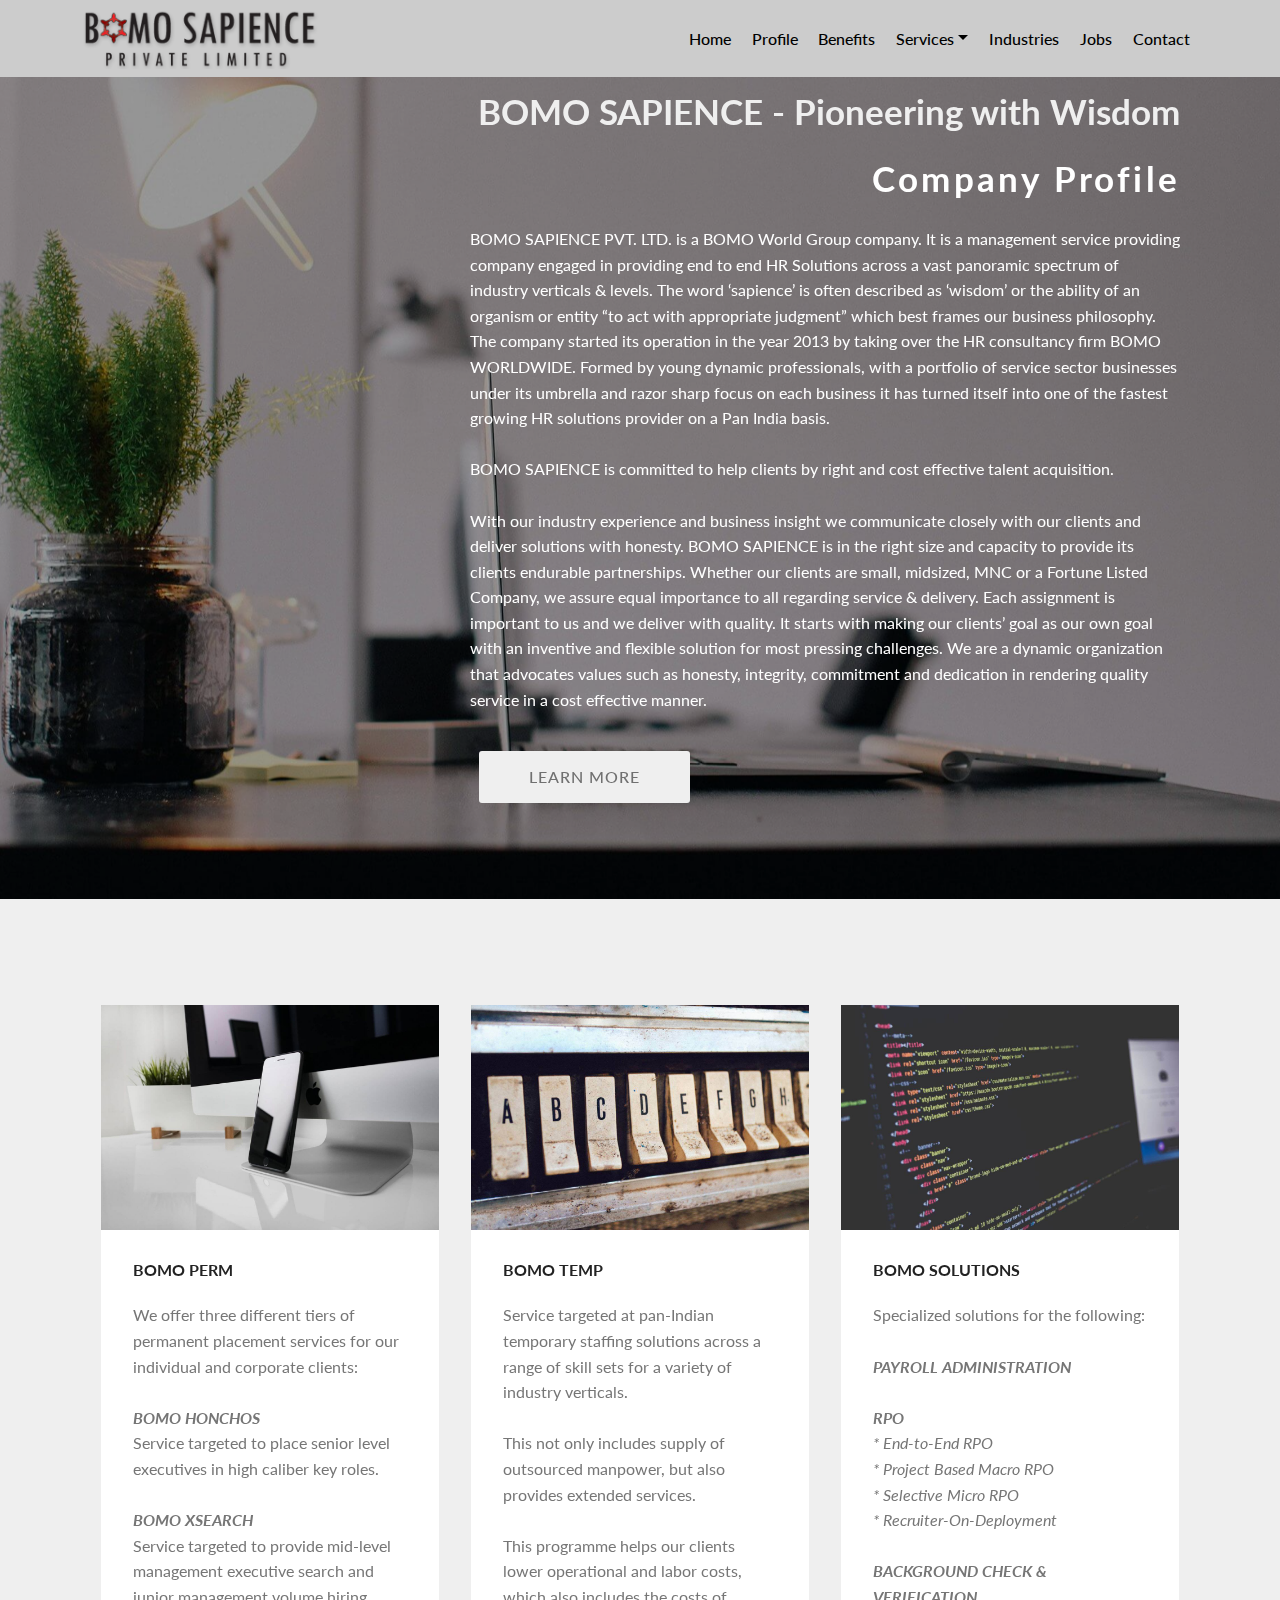
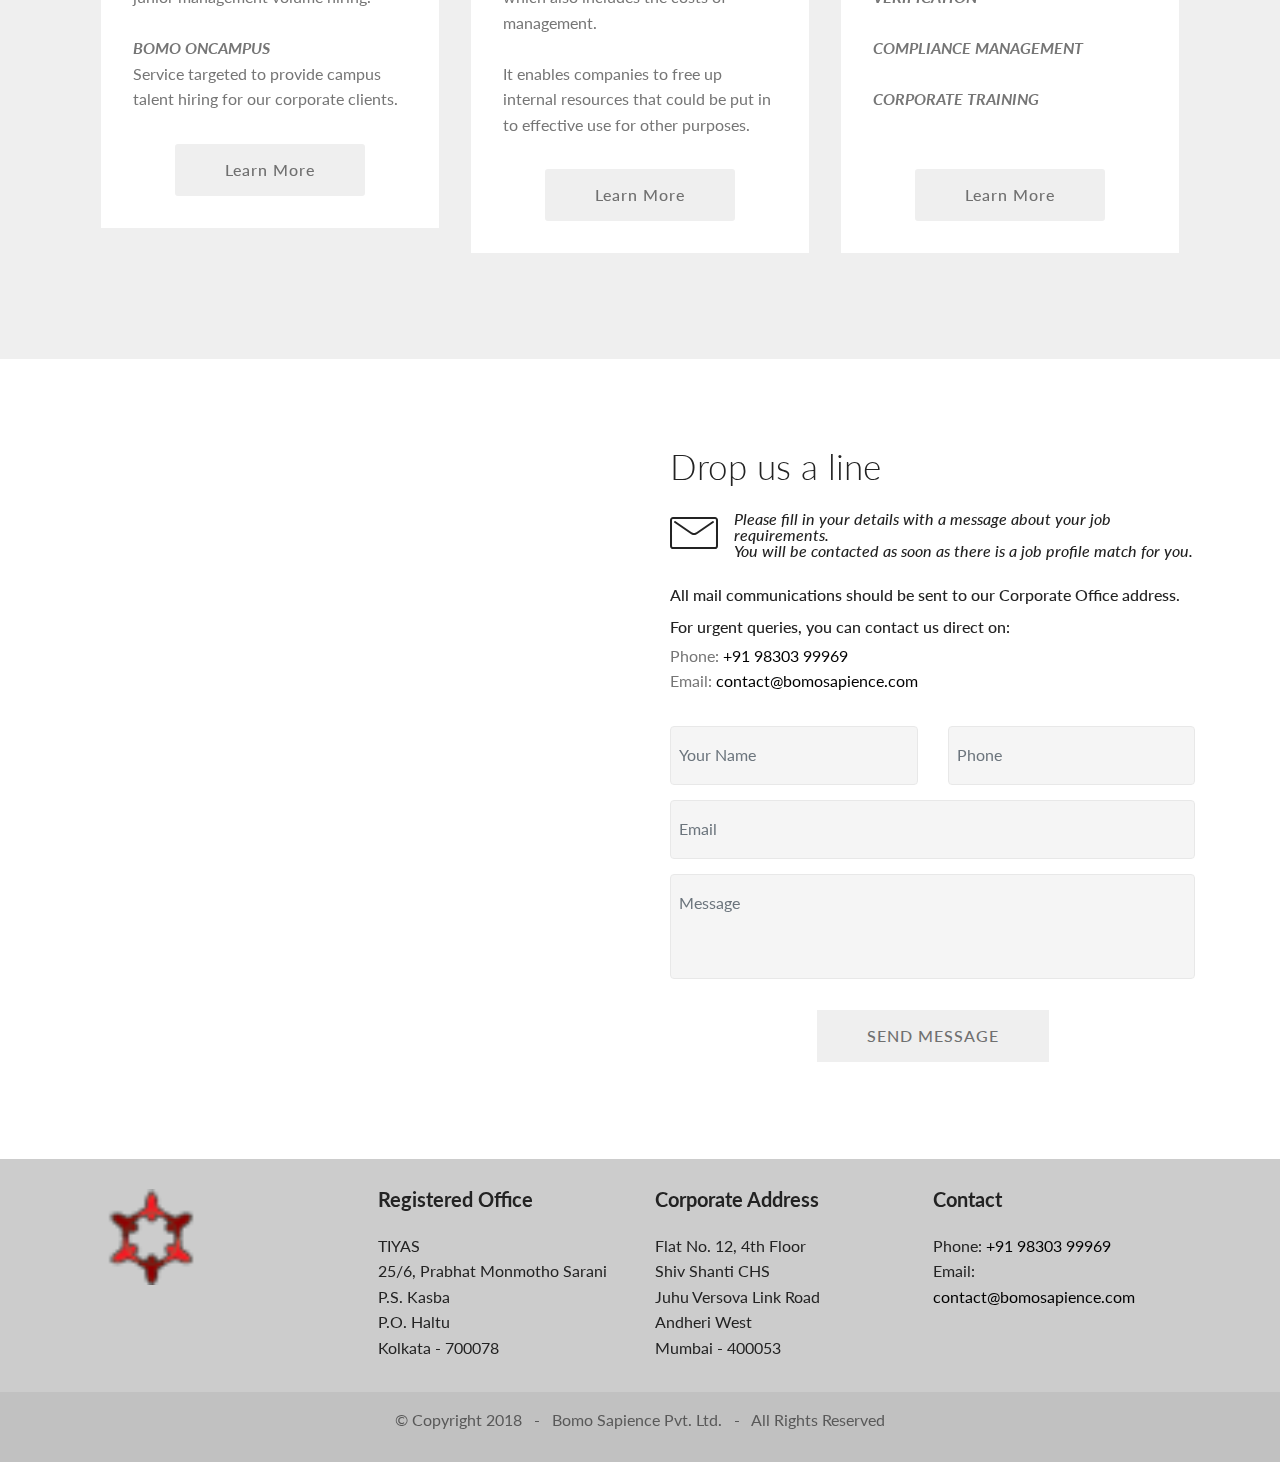
==== index.html @ fe71bfb9 "create github pages" ====
<!DOCTYPE html>
<html >
<head>
  <!-- Site made with Mobirise Website Builder v4.6.6, https://mobirise.com -->
  <meta charset="UTF-8">
  <meta http-equiv="X-UA-Compatible" content="IE=edge">
  <meta name="generator" content="Mobirise v4.6.6, mobirise.com">
  <meta name="viewport" content="width=device-width, initial-scale=1, minimum-scale=1">
  <link rel="shortcut icon" href="assets/images/bomo-logo-255x65.png" type="image/x-icon">
  <meta name="description" content="Website for Bomo Sapience Pvt. Ltd.">
  <title>BOMO SAPIENCE Pvt Ltd</title>
  <link rel="stylesheet" href="assets/web/assets/mobirise-icons/mobirise-icons.css">
  <link rel="stylesheet" href="assets/tether/tether.min.css">
  <link rel="stylesheet" href="assets/soundcloud-plugin/style.css">
  <link rel="stylesheet" href="assets/bootstrap/css/bootstrap.min.css">
  <link rel="stylesheet" href="assets/bootstrap/css/bootstrap-grid.min.css">
  <link rel="stylesheet" href="assets/bootstrap/css/bootstrap-reboot.min.css">
  <link rel="stylesheet" href="assets/dropdown/css/style.css">
  <link rel="stylesheet" href="assets/socicon/css/styles.css">
  <link rel="stylesheet" href="assets/theme/css/style.css">
  <link rel="stylesheet" href="assets/mobirise/css/mbr-additional.css" type="text/css">
  
  
  
</head>
<body>

<!-- Google Analytics -->
<noscript><iframe src="//www.googletagmanager.com/ns.html?id=GTM-PFK425"
height="0" width="0" style="display:none;visibility:hidden"></iframe></noscript>
<script>(function(w,d,s,l,i){w[l]=w[l]||[];w[l].push({'gtm.start':
new Date().getTime(),event:'gtm.js'});var f=d.getElementsByTagName(s)[0],
j=d.createElement(s),dl=l!='dataLayer'?'&l='+l:'';j.async=true;j.src=
'//www.googletagmanager.com/gtm.js?id='+i+dl;f.parentNode.insertBefore(j,f);
})(window,document,'script','dataLayer','GTM-PFK425');</script>
<!-- /Google Analytics -->


  <section class="menu cid-qyY7WBynLk" once="menu" id="menu1-1">

    

    <nav class="navbar navbar-expand beta-menu navbar-dropdown align-items-center navbar-fixed-top navbar-toggleable-sm">
        <button class="navbar-toggler navbar-toggler-right" type="button" data-toggle="collapse" data-target="#navbarSupportedContent" aria-controls="navbarSupportedContent" aria-expanded="false" aria-label="Toggle navigation">
            <div class="hamburger">
                <span></span>
                <span></span>
                <span></span>
                <span></span>
            </div>
        </button>
        <div class="menu-logo">
            <div class="navbar-brand">
                <span class="navbar-logo">
                    <a href="https://bomosapience.com">
                         <img src="assets/images/bomo-logo-255x65.png" alt="BOMOSapience" title="" style="height: 3.8rem;">
                    </a>
                </span>
                <span class="navbar-caption-wrap"><a class="navbar-caption text-black display-4" href="https://mobirise.com/bootstrap-template/"></a></span>
            </div>
        </div>
         <div class="collapse navbar-collapse" id="navbarSupportedContent">
            <ul class="navbar-nav nav-dropdown nav-right" data-app-modern-menu="true"><li class="nav-item"><a class="nav-link link text-black display-4" href="index.html" aria-expanded="false">Home</a></li><li class="nav-item"><a class="nav-link link text-black display-4" href="profile.html" aria-expanded="false">Profile</a></li><li class="nav-item"><a class="nav-link link text-black display-4" href="benefits.html" aria-expanded="false">Benefits</a></li>
                <li class="nav-item dropdown"><a class="nav-link link dropdown-toggle text-black display-4" href="#" data-toggle="dropdown-submenu" aria-expanded="false">Services</a><div class="dropdown-menu"><a class="dropdown-item text-black display-4" href="perm.html">BOMO Perm</a><a class="dropdown-item text-black display-4" href="temp.html">BOMO Temp</a><a class="dropdown-item text-black display-4" href="solutions.html">BOMO Solutions</a></div></li>
                
                <li class="nav-item"><a class="nav-link link text-black display-4" href="industries.html" aria-expanded="false">Industries</a></li><li class="nav-item"><a class="nav-link link text-black display-4" href="jobs.html" aria-expanded="false">Jobs</a></li><li class="nav-item"><a class="nav-link link text-black display-4" href="contact.html" aria-expanded="false">Contact</a></li></ul>
            
        </div>
    </nav>
</section>

<section class="engine"><a href="https://mobirise.ws/e">best web development software</a></section><section class="header10 cid-qM0c1WsCc4 mbr-parallax-background" id="header10-t">

    

    <div class="mbr-overlay" style="opacity: 0.4; background-color: rgb(0, 0, 0);">
    </div>

    <div class="container">
        <div class="media-container-column mbr-white col-lg-8 col-md-10 ml-auto">
            <h1 class="mbr-section-title align-right mbr-bold pb-3 mbr-fonts-style display-2">BOMO SAPIENCE - Pioneering with Wisdom</h1>
            <h3 class="mbr-section-subtitle align-right mbr-light pb-3 mbr-fonts-style display-2"><strong>Company Profile</strong></h3>
            <p class="mbr-text align-right pb-3 mbr-fonts-style display-7">BOMO SAPIENCE PVT. LTD. is a BOMO World Group company. It is a management service providing company engaged in providing end to end HR Solutions across a vast panoramic spectrum of industry verticals &amp; levels. The word ‘sapience’ is often described as ‘wisdom’ or the ability of an organism or entity “to act with appropriate judgment” which best frames our business philosophy. The company started its operation in the year 2013 by taking over the HR consultancy firm BOMO WORLDWIDE. Formed by young dynamic professionals, with a portfolio of service sector businesses under its umbrella and razor sharp focus on each business it has turned itself into one of the fastest growing HR solutions provider on a Pan India basis.
<br> 
<br>BOMO SAPIENCE is committed to help clients by right and cost effective talent acquisition.
<br>
<br>With our industry experience and business insight we communicate closely with our clients and deliver solutions with honesty. BOMO SAPIENCE is in the right size and capacity to provide its clients endurable partnerships. Whether our clients are small, midsized, MNC or a Fortune Listed Company, we assure equal importance to all regarding service &amp; delivery. Each assignment is important to us and we deliver with quality. It starts with making our clients’ goal as our own goal with an inventive and flexible solution for most pressing challenges. We are a dynamic organization that advocates values such as honesty, integrity, commitment and dedication in rendering quality service in a cost effective manner.&nbsp;<br></p>
            <div class="mbr-section-btn align-right"><a class="btn btn-md btn-primary display-4" href="profile.html">LEARN MORE</a></div>
        </div>
    </div>

    
</section>

<section class="features3 cid-qM0kzVrKbW" id="features3-v">

    

    
    <div class="container">
        <div class="media-container-row">
            <div class="card p-3 col-12 col-md-6 col-lg-4">
                <div class="card-wrapper">
                    <div class="card-img">
                        <img src="assets/images/01.jpg" alt="Mobirise">
                    </div>
                    <div class="card-box">
                        <h4 class="card-title mbr-fonts-style display-7"><strong>
                            BOMO PERM</strong></h4>
                        <p class="mbr-text mbr-fonts-style display-7">
                            We offer three different tiers of permanent placement services for our individual and corporate clients:<br><br><em><strong>BOMO HONCHOS</strong></em><br>Service targeted to place senior level executives in high caliber key roles.<br><em><strong><br></strong></em><em><strong>BOMO XSEARCH<br></strong></em>Service targeted to provide mid-level management executive search and junior management volume hiring.<br><br><em><strong>BOMO&nbsp;ONCAMPUS</strong></em><br>Service targeted to&nbsp;provide campus talent hiring for our corporate clients.</p>
                    </div>
                    <div class="mbr-section-btn text-center"><a href="perm.html" class="btn btn-primary display-4">
                            Learn More
                        </a></div>
                </div>
            </div>

            <div class="card p-3 col-12 col-md-6 col-lg-4">
                <div class="card-wrapper">
                    <div class="card-img">
                        <img src="assets/images/02.jpg" alt="Mobirise">
                    </div>
                    <div class="card-box">
                        <h4 class="card-title mbr-fonts-style display-7"><strong>BOMO TEMP</strong></h4>
                        <p class="mbr-text mbr-fonts-style display-7">
                            Service&nbsp;targeted at pan-Indian temporary staffing solutions across a range of skill sets for a variety of industry verticals.<br><br>This&nbsp;not only includes supply of outsourced manpower, but also provides extended services.<br><br>This programme helps our clients lower operational and labor costs, which also includes the costs of management. <br><br>It enables companies to free up internal resources that could be put in to effective use for other purposes.<br></p>
                    </div>
                    <div class="mbr-section-btn text-center"><a href="temp.html" class="btn btn-primary display-4">
                            Learn More
                        </a></div>
                </div>
            </div>

            <div class="card p-3 col-12 col-md-6 col-lg-4">
                <div class="card-wrapper">
                    <div class="card-img">
                        <img src="assets/images/03.jpg" alt="Mobirise">
                    </div>
                    <div class="card-box">
                        <h4 class="card-title mbr-fonts-style display-7"><strong>
                            BOMO SOLUTIONS</strong></h4>
                        <p class="mbr-text mbr-fonts-style display-7">
                            Specialized solutions for the following:<br><br><strong><em>PAYROLL ADMINISTRATION
<br></em></strong><br><strong><em>RPO&nbsp;<br></em></strong><em>* End-to-End RPO
<br>* Project Based Macro RPO
<br>* Selective Micro RPO
<br>* Recruiter-On-Deployment<br></em><br><strong><em>BACKGROUND CHECK &amp; VERIFICATION 
<br></em></strong><br><strong><em>COMPLIANCE MANAGEMENT 
<br></em></strong><br><strong><em>CORPORATE TRAINING</em></strong><br><br></p>
                    </div>
                    <div class="mbr-section-btn text-center"><a href="solutions.html" class="btn btn-primary display-4">
                            Learn More
                        </a></div>
                </div>
            </div>

            
        </div>
    </div>
</section>

<section class="mbr-section form4 cid-qM0hECX9B0" id="form4-u">

    

    
    <div class="container">
        <div class="row">
            <div class="col-md-6">
                <div class="google-map"><iframe frameborder="0" style="border:0" src="https://www.google.com/maps/embed/v1/place?key=AIzaSyA0Dx_boXQiwvdz8sJHoYeZNVTdoWONYkU&amp;q=place_id:ChIJwQjpVeDJ5zsR3-nFsd-veac" allowfullscreen=""></iframe></div>
            </div>
            <div class="col-md-6">
                <h2 class="pb-3 align-left mbr-fonts-style display-2">
                    Drop us a line</h2>
                <div>
                    <div class="icon-block pb-3">
                        <span class="icon-block__icon">
                            <span class="mbri-letter mbr-iconfont"></span>
                        </span>
                        <h4 class="icon-block__title align-left mbr-fonts-style display-7">Please fill in your details with a message about your job requirements. 
<div>You will be contacted as soon as there is a job profile match for you.</div></h4>
                    </div>
                    <div class="icon-contacts pb-3">
                        <h5 class="align-left mbr-fonts-style display-7">All mail communications should be sent to our Corporate Office address.<br><br>For urgent queries, you can contact us direct on:</h5>
                        <p class="mbr-text align-left mbr-fonts-style display-7">
                            Phone: <a href="tel:+919830399969" class="text-black">+91 98303 99969</a><br>
                            Email: <a href="mailto:contact@bomosapience.com" class="text-black">contact@bomosapience.com</a><a href="mailto:contact@bomosapience.com" class="text-black"><br></a>
                        </p>
                    </div>
                </div>
                <div data-form-type="formoid">
                    <div data-form-alert="" hidden="">Thanks for filling out the form!</div>
                    <form class="block mbr-form" action="https://mobirise.com/" method="post" data-form-title="Mobirise Form"><input type="hidden" name="email" data-form-email="true" value="p8uNXSEgvOentoK4IADI4c1VmFFJFsK5vbqx+jB6kW7FS0oGRhOLo8lHunPYYkDxpez7p19h6+gk+WGiEtDvJeRVEK69NPxLob6gkrv51tWdq8bMFRbmoElcNeX0YMgO" data-form-field="Email">
                        <div class="row">
                            <div class="col-md-6 multi-horizontal" data-for="name">
                                <input type="text" class="form-control input" name="name" data-form-field="Name" placeholder="Your Name" required="" id="name-form4-u">
                            </div>
                            <div class="col-md-6 multi-horizontal" data-for="phone">
                                <input type="text" class="form-control input" name="phone" data-form-field="Phone" placeholder="Phone" required="" id="phone-form4-u">
                            </div>
                            <div class="col-md-12" data-for="email">
                                <input type="text" class="form-control input" name="email" data-form-field="Email" placeholder="Email" required="" id="email-form4-u">
                            </div>
                            <div class="col-md-12" data-for="message">
                                <textarea class="form-control input" name="message" rows="3" data-form-field="Message" placeholder="Message" style="resize:none" id="message-form4-u"></textarea>
                            </div>
                            <div class="input-group-btn col-md-12" style="margin-top: 10px;">
                                <button href="" type="submit" class="btn btn-primary btn-form display-4">SEND MESSAGE</button>
                            </div>
                        </div>
                    </form>
                </div>
            </div>
        </div>
    </div>
</section>

<section class="cid-qLZGsSCxtR" id="footer1-m">

    

    

    <div class="container">
        <div class="media-container-row content text-white">
            <div class="col-12 col-md-3">
                <div class="media-wrap">
                    <a href="https://bomosapience.com">
                        <img src="assets/images/favicon-1-32x32.png" alt="BOMO SAPIENCE" title="">
                    </a>
                </div>
            </div>
            <div class="col-12 col-md-3 mbr-fonts-style display-7">
                <h5 class="pb-3"><strong>Registered Office</strong></h5>
                <p class="mbr-text">TIYAS
<br>25/6, Prabhat Monmotho Sarani
<br>P.S. Kasba
<br>P.O. Haltu
<br>Kolkata - 700078</p>
            </div>
            <div class="col-12 col-md-3 mbr-fonts-style display-7">
                <h5 class="pb-3"><strong>Corporate Address</strong></h5>
                <p class="mbr-text">Flat No. 12, 4th Floor
<br>Shiv Shanti CHS
<br>Juhu Versova Link Road
<br>Andheri West
<br>Mumbai - 400053</p>
            </div>
            <div class="col-12 col-md-3 mbr-fonts-style display-7">
                <h5 class="pb-3"><strong>
                    Contact
                </strong></h5>
                <p class="mbr-text">Phone: <a href="tel:+919830399969" class="text-black">+91 98303 99969</a><br>Email: <a href="mailto:contact@bomosapience.com" class="text-black">contact@bomosapience.com</a><br><br><br></p>
            </div>
        </div>
        
    </div>
</section>

<section once="" class="cid-qLZCBtUIpV" id="footer6-k">

    

    

    <div class="container">
        <div class="media-container-row align-center mbr-white">
            <div class="col-12">
                <p class="mbr-text mb-0 mbr-fonts-style display-7">
                    © Copyright 2018 &nbsp; - &nbsp; Bomo Sapience Pvt. Ltd. &nbsp; - &nbsp; All Rights Reserved
                </p>
            </div>
        </div>
    </div>
</section>


  <script src="assets/web/assets/jquery/jquery.min.js"></script>
  <script src="assets/popper/popper.min.js"></script>
  <script src="assets/tether/tether.min.js"></script>
  <script src="assets/bootstrap/js/bootstrap.min.js"></script>
  <script src="assets/smoothscroll/smooth-scroll.js"></script>
  <script src="assets/dropdown/js/script.min.js"></script>
  <script src="assets/touchswipe/jquery.touch-swipe.min.js"></script>
  <script src="assets/parallax/jarallax.min.js"></script>
  <script src="assets/theme/js/script.js"></script>
  <script src="assets/formoid/formoid.min.js"></script>
  
  
</body>
</html>
---- assets/web/assets/mobirise-icons/mobirise-icons.css ----
@font-face {
  font-family: 'MobiriseIcons';
  src:  url('mobirise-icons.eot?spat4u');
  src:  url('mobirise-icons.eot?spat4u#iefix') format('embedded-opentype'),
    url('mobirise-icons.ttf?spat4u') format('truetype'),
    url('mobirise-icons.woff?spat4u') format('woff'),
    url('mobirise-icons.svg?spat4u#MobiriseIcons') format('svg');
  font-weight: normal;
  font-style: normal;
}

[class^="mbri-"], [class*=" mbri-"] {
  /* use !important to prevent issues with browser extensions that change fonts */
  font-family: MobiriseIcons !important;
  speak: none;
  font-style: normal;
  font-weight: normal;
  font-variant: normal;
  text-transform: none;
  line-height: 1;

  /* Better Font Rendering =========== */
  -webkit-font-smoothing: antialiased;
  -moz-osx-font-smoothing: grayscale;
}

.mbri-add-submenu:before {
  content: "\e900";
}
.mbri-alert:before {
  content: "\e901";
}
.mbri-align-center:before {
  content: "\e902";
}
.mbri-align-justify:before {
  content: "\e903";
}
.mbri-align-left:before {
  content: "\e904";
}
.mbri-align-right:before {
  content: "\e905";
}
.mbri-android:before {
  content: "\e906";
}
.mbri-apple:before {
  content: "\e907";
}
.mbri-arrow-down:before {
  content: "\e908";
}
.mbri-arrow-next:before {
  content: "\e909";
}
.mbri-arrow-prev:before {
  content: "\e90a";
}
.mbri-arrow-up:before {
  content: "\e90b";
}
.mbri-bold:before {
  content: "\e90c";
}
.mbri-bookmark:before {
  content: "\e90d";
}
.mbri-bootstrap:before {
  content: "\e90e";
}
.mbri-briefcase:before {
  content: "\e90f";
}
.mbri-browse:before {
  content: "\e910";
}
.mbri-bulleted-list:before {
  content: "\e911";
}
.mbri-calendar:before {
  content: "\e912";
}
.mbri-camera:before {
  content: "\e913";
}
.mbri-cart-add:before {
  content: "\e914";
}
.mbri-cart-full:before {
  content: "\e915";
}
.mbri-cash:before {
  content: "\e916";
}
.mbri-change-style:before {
  content: "\e917";
}
.mbri-chat:before {
  content: "\e918";
}
.mbri-clock:before {
  content: "\e919";
}
.mbri-close:before {
  content: "\e91a";
}
.mbri-cloud:before {
  content: "\e91b";
}
.mbri-code:before {
  content: "\e91c";
}
.mbri-contact-form:before {
  content: "\e91d";
}
.mbri-credit-card:before {
  content: "\e91e";
}
.mbri-cursor-click:before {
  content: "\e91f";
}
.mbri-cust-feedback:before {
  content: "\e920";
}
.mbri-database:before {
  content: "\e921";
}
.mbri-delivery:before {
  content: "\e922";
}
.mbri-desktop:before {
  content: "\e923";
}
.mbri-devices:before {
  content: "\e924";
}
.mbri-down:before {
  content: "\e925";
}
.mbri-download:before {
  content: "\e989";
}
.mbri-drag-n-drop:before {
  content: "\e927";
}
.mbri-drag-n-drop2:before {
  content: "\e928";
}
.mbri-edit:before {
  content: "\e929";
}
.mbri-edit2:before {
  content: "\e92a";
}
.mbri-error:before {
  content: "\e92b";
}
.mbri-extension:before {
  content: "\e92c";
}
.mbri-features:before {
  content: "\e92d";
}
.mbri-file:before {
  content: "\e92e";
}
.mbri-flag:before {
  content: "\e92f";
}
.mbri-folder:before {
  content: "\e930";
}
.mbri-gift:before {
  content: "\e931";
}
.mbri-github:before {
  content: "\e932";
}
.mbri-globe:before {
  content: "\e933";
}
.mbri-globe-2:before {
  content: "\e934";
}
.mbri-growing-chart:before {
  content: "\e935";
}
.mbri-hearth:before {
  content: "\e936";
}
.mbri-help:before {
  content: "\e937";
}
.mbri-home:before {
  content: "\e938";
}
.mbri-hot-cup:before {
  content: "\e939";
}
.mbri-idea:before {
  content: "\e93a";
}
.mbri-image-gallery:before {
  content: "\e93b";
}
.mbri-image-slider:before {
  content: "\e93c";
}
.mbri-info:before {
  content: "\e93d";
}
.mbri-italic:before {
  content: "\e93e";
}
.mbri-key:before {
  content: "\e93f";
}
.mbri-laptop:before {
  content: "\e940";
}
.mbri-layers:before {
  content: "\e941";
}
.mbri-left-right:before {
  content: "\e942";
}
.mbri-left:before {
  content: "\e943";
}
.mbri-letter:before {
  content: "\e944";
}
.mbri-like:before {
  content: "\e945";
}
.mbri-link:before {
  content: "\e946";
}
.mbri-lock:before {
  content: "\e947";
}
.mbri-login:before {
  content: "\e948";
}
.mbri-logout:before {
  content: "\e949";
}
.mbri-magic-stick:before {
  content: "\e94a";
}
.mbri-map-pin:before {
  content: "\e94b";
}
.mbri-menu:before {
  content: "\e94c";
}
.mbri-mobile:before {
  content: "\e94d";
}
.mbri-mobile2:before {
  content: "\e94e";
}
.mbri-mobirise:before {
  content: "\e94f";
}
.mbri-more-horizontal:before {
  content: "\e950";
}
.mbri-more-vertical:before {
  content: "\e951";
}
.mbri-music:before {
  content: "\e952";
}
.mbri-new-file:before {
  content: "\e953";
}
.mbri-numbered-list:before {
  content: "\e954";
}
.mbri-opened-folder:before {
  content: "\e955";
}
.mbri-pages:before {
  content: "\e956";
}
.mbri-paper-plane:before {
  content: "\e957";
}
.mbri-paperclip:before {
  content: "\e958";
}
.mbri-photo:before {
  content: "\e959";
}
.mbri-photos:before {
  content: "\e95a";
}
.mbri-pin:before {
  content: "\e95b";
}
.mbri-play:before {
  content: "\e95c";
}
.mbri-plus:before {
  content: "\e95d";
}
.mbri-preview:before {
  content: "\e95e";
}
.mbri-print:before {
  content: "\e95f";
}
.mbri-protect:before {
  content: "\e960";
}
.mbri-question:before {
  content: "\e961";
}
.mbri-quote-left:before {
  content: "\e962";
}
.mbri-quote-right:before {
  content: "\e963";
}
.mbri-refresh:before {
  content: "\e964";
}
.mbri-responsive:before {
  content: "\e965";
}
.mbri-right:before {
  content: "\e966";
}
.mbri-rocket:before {
  content: "\e967";
}
.mbri-sad-face:before {
  content: "\e968";
}
.mbri-sale:before {
  content: "\e969";
}
.mbri-save:before {
  content: "\e96a";
}
.mbri-search:before {
  content: "\e96b";
}
.mbri-setting:before {
  content: "\e96c";
}
.mbri-setting2:before {
  content: "\e96d";
}
.mbri-setting3:before {
  content: "\e96e";
}
.mbri-share:before {
  content: "\e96f";
}
.mbri-shopping-bag:before {
  content: "\e970";
}
.mbri-shopping-basket:before {
  content: "\e971";
}
.mbri-shopping-cart:before {
  content: "\e972";
}
.mbri-sites:before {
  content: "\e973";
}
.mbri-smile-face:before {
  content: "\e974";
}
.mbri-speed:before {
  content: "\e975";
}
.mbri-star:before {
  content: "\e976";
}
.mbri-success:before {
  content: "\e977";
}
.mbri-sun:before {
  content: "\e978";
}
.mbri-sun2:before {
  content: "\e979";
}
.mbri-tablet:before {
  content: "\e97a";
}
.mbri-tablet-vertical:before {
  content: "\e97b";
}
.mbri-target:before {
  content: "\e97c";
}
.mbri-timer:before {
  content: "\e97d";
}
.mbri-to-ftp:before {
  content: "\e97e";
}
.mbri-to-local-drive:before {
  content: "\e97f";
}
.mbri-touch-swipe:before {
  content: "\e980";
}
.mbri-touch:before {
  content: "\e981";
}
.mbri-trash:before {
  content: "\e982";
}
.mbri-underline:before {
  content: "\e983";
}
.mbri-unlink:before {
  content: "\e984";
}
.mbri-unlock:before {
  content: "\e985";
}
.mbri-up-down:before {
  content: "\e986";
}
.mbri-up:before {
  content: "\e987";
}
.mbri-update:before {
  content: "\e988";
}
.mbri-upload:before {
 content: "\e926"; 
}
.mbri-user:before {
  content: "\e98a";
}
.mbri-user2:before {
  content: "\e98b";
}
.mbri-users:before {
  content: "\e98c";
}
.mbri-video:before {
  content: "\e98d";
}
.mbri-video-play:before {
  content: "\e98e";
}
.mbri-watch:before {
  content: "\e98f";
}
.mbri-website-theme:before {
  content: "\e990";
}
.mbri-wifi:before {
  content: "\e991";
}
.mbri-windows:before {
  content: "\e992";
}
.mbri-zoom-out:before {
  content: "\e993";
}
.mbri-redo:before {
  content: "\e994";
}
.mbri-undo:before {
  content: "\e995";
}
---- assets/soundcloud-plugin/style.css ----
.addons-container {
  position: relative;
  margin-left: auto;
  margin-right: auto;
  padding-right: 15px;
  padding-left: 15px; }
  @media (min-width: 576px) {
    .addons-container {
      padding-right: 15px;
      padding-left: 15px; } }
  @media (min-width: 768px) {
    .addons-container {
      padding-right: 15px;
      padding-left: 15px; } }
  @media (min-width: 992px) {
    .addons-container {
      padding-right: 15px;
      padding-left: 15px; } }
  @media (min-width: 1200px) {
    .addons-container {
      padding-right: 15px;
      padding-left: 15px; } }
  @media (min-width: 576px) {
    .addons-container {
      width: 540px;
      max-width: 100%; } }
  @media (min-width: 768px) {
    .addons-container {
      width: 720px;
      max-width: 100%; } }
  @media (min-width: 992px) {
    .addons-container {
      width: 960px;
      max-width: 100%; } }
  @media (min-width: 1200px) {
    .addons-container {
      width: 1140px;
      max-width: 100%; } }

.addons-container-inner{
    position: relative;
    width: 100%;
    min-height: 1px;
    padding-right: 15px;
    padding-left: 15px;
}
@media (min-width: 567px) {
    .addons-container-inner{
        -ms-flex: 0 0 66.666667%;
        flex: 0 0 66.666667%;
        max-width: 66.666667%;
    }
}
.addons-row{
    display: flex;
    justify-content:center;
}
---- assets/dropdown/css/style.css ----
.navbar-dropdown {
  left: 0;
  padding: 0;
  position: absolute;
  right: 0;
  top: 0;
  transition: all 0.45s ease;
  z-index: 1030;
  background: #282828; }
  .navbar-dropdown .navbar-logo {
    margin-right: 0.8rem;
    transition: margin 0.3s ease-in-out;
    vertical-align: middle; }
    .navbar-dropdown .navbar-logo img {
      height: 3.125rem;
      transition: all 0.3s ease-in-out; }
    .navbar-dropdown .navbar-logo.mbr-iconfont {
      font-size: 3.125rem;
      line-height: 3.125rem; }
  .navbar-dropdown .navbar-caption {
    font-weight: 700;
    white-space: normal;
    vertical-align: -4px;
    line-height: 3.125rem !important; }
    .navbar-dropdown .navbar-caption, .navbar-dropdown .navbar-caption:hover {
      color: inherit;
      text-decoration: none; }
  .navbar-dropdown .mbr-iconfont + .navbar-caption {
    vertical-align: -1px; }
  .navbar-dropdown.navbar-fixed-top {
    position: fixed; }
  .navbar-dropdown .navbar-brand span {
    vertical-align: -4px; }
  .navbar-dropdown.bg-color.transparent {
    background: none; }
  .navbar-dropdown.navbar-short .navbar-brand {
    padding: 0.625rem 0; }
    .navbar-dropdown.navbar-short .navbar-brand span {
      vertical-align: -1px; }
  .navbar-dropdown.navbar-short .navbar-caption {
    line-height: 2.375rem !important;
    vertical-align: -2px; }
  .navbar-dropdown.navbar-short .navbar-logo {
    margin-right: 0.5rem; }
    .navbar-dropdown.navbar-short .navbar-logo img {
      height: 2.375rem; }
    .navbar-dropdown.navbar-short .navbar-logo.mbr-iconfont {
      font-size: 2.375rem;
      line-height: 2.375rem; }
  .navbar-dropdown.navbar-short .mbr-table-cell {
    height: 3.625rem; }
  .navbar-dropdown .navbar-close {
    left: 0.6875rem;
    position: fixed;
    top: 0.75rem;
    z-index: 1000; }
  .navbar-dropdown .hamburger-icon {
    content: "";
    display: inline-block;
    vertical-align: middle;
    width: 16px;
    -webkit-box-shadow: 0 -6px 0 1px #282828,0 0 0 1px #282828,0 6px 0 1px #282828;
    -moz-box-shadow: 0 -6px 0 1px #282828,0 0 0 1px #282828,0 6px 0 1px #282828;
    box-shadow: 0 -6px 0 1px #282828,0 0 0 1px #282828,0 6px 0 1px #282828; }

.dropdown-menu .dropdown-toggle[data-toggle="dropdown-submenu"]::after {
  border-bottom: 0.35em solid transparent;
  border-left: 0.35em solid;
  border-right: 0;
  border-top: 0.35em solid transparent;
  margin-left: 0.3rem; }

.dropdown-menu .dropdown-item:focus {
  outline: 0; }

.nav-dropdown {
  font-size: 0.75rem;
  font-weight: 500;
  height: auto !important; }
  .nav-dropdown .nav-btn {
    padding-left: 1rem; }
  .nav-dropdown .link {
    margin: .667em 1.667em;
    font-weight: 500;
    padding: 0;
    transition: color .2s ease-in-out; }
    .nav-dropdown .link.dropdown-toggle {
      margin-right: 2.583em; }
      .nav-dropdown .link.dropdown-toggle::after {
        margin-left: .25rem;
        border-top: 0.35em solid;
        border-right: 0.35em solid transparent;
        border-left: 0.35em solid transparent;
        border-bottom: 0; }
      .nav-dropdown .link.dropdown-toggle[aria-expanded="true"] {
        margin: 0;
        padding: 0.667em 3.263em  0.667em 1.667em; }
  .nav-dropdown .link::after,
  .nav-dropdown .dropdown-item::after {
    color: inherit; }
  .nav-dropdown .btn {
    font-size: 0.75rem;
    font-weight: 700;
    letter-spacing: 0;
    margin-bottom: 0;
    padding-left: 1.25rem;
    padding-right: 1.25rem; }
  .nav-dropdown .dropdown-menu {
    border-radius: 0;
    border: 0;
    left: 0;
    margin: 0;
    padding-bottom: 1.25rem;
    padding-top: 1.25rem;
    position: relative; }
  .nav-dropdown .dropdown-submenu {
    margin-left: 0.125rem;
    top: 0; }
  .nav-dropdown .dropdown-item {
    font-weight: 500;
    line-height: 2;
    padding: 0.3846em 4.615em 0.3846em 1.5385em;
    position: relative;
    transition: color .2s ease-in-out, background-color .2s ease-in-out; }
    .nav-dropdown .dropdown-item::after {
      margin-top: -0.3077em;
      position: absolute;
      right: 1.1538em;
      top: 50%; }
    .nav-dropdown .dropdown-item:focus, .nav-dropdown .dropdown-item:hover {
      background: none; }

@media (max-width: 767px) {
  .nav-dropdown.navbar-toggleable-sm {
    bottom: 0;
    display: none;
    left: 0;
    overflow-x: hidden;
    position: fixed;
    top: 0;
    transform: translateX(-100%);
    -ms-transform: translateX(-100%);
    -webkit-transform: translateX(-100%);
    width: 18.75rem;
    z-index: 999; } }
.nav-dropdown.navbar-toggleable-xl {
  bottom: 0;
  display: none;
  left: 0;
  overflow-x: hidden;
  position: fixed;
  top: 0;
  transform: translateX(-100%);
  -ms-transform: translateX(-100%);
  -webkit-transform: translateX(-100%);
  width: 18.75rem;
  z-index: 999; }

.nav-dropdown-sm {
  display: block !important;
  overflow-x: hidden;
  overflow: auto;
  padding-top: 3.875rem; }
  .nav-dropdown-sm::after {
    content: "";
    display: block;
    height: 3rem;
    width: 100%; }
  .nav-dropdown-sm.collapse.in ~ .navbar-close {
    display: block !important; }
  .nav-dropdown-sm.collapsing, .nav-dropdown-sm.collapse.in {
    transform: translateX(0);
    -ms-transform: translateX(0);
    -webkit-transform: translateX(0);
    transition: all 0.25s ease-out;
    -webkit-transition: all 0.25s ease-out;
    background: #282828; }
  .nav-dropdown-sm.collapsing[aria-expanded="false"] {
    transform: translateX(-100%);
    -ms-transform: translateX(-100%);
    -webkit-transform: translateX(-100%); }
  .nav-dropdown-sm .nav-item {
    display: block;
    margin-left: 0 !important;
    padding-left: 0; }
  .nav-dropdown-sm .link,
  .nav-dropdown-sm .dropdown-item {
    border-top: 1px dotted rgba(255, 255, 255, 0.1);
    font-size: 0.8125rem;
    line-height: 1.6;
    margin: 0 !important;
    padding: 0.875rem 2.4rem 0.875rem 1.5625rem !important;
    position: relative;
    white-space: normal; }
    .nav-dropdown-sm .link:focus, .nav-dropdown-sm .link:hover,
    .nav-dropdown-sm .dropdown-item:focus,
    .nav-dropdown-sm .dropdown-item:hover {
      background: rgba(0, 0, 0, 0.2) !important;
      color: #c0a375; }
  .nav-dropdown-sm .nav-btn {
    position: relative;
    padding: 1.5625rem 1.5625rem 0 1.5625rem; }
    .nav-dropdown-sm .nav-btn::before {
      border-top: 1px dotted rgba(255, 255, 255, 0.1);
      content: "";
      left: 0;
      position: absolute;
      top: 0;
      width: 100%; }
    .nav-dropdown-sm .nav-btn + .nav-btn {
      padding-top: 0.625rem; }
      .nav-dropdown-sm .nav-btn + .nav-btn::before {
        display: none; }
  .nav-dropdown-sm .btn {
    padding: 0.625rem 0; }
  .nav-dropdown-sm .dropdown-toggle[data-toggle="dropdown-submenu"]::after {
    margin-left: .25rem;
    border-top: 0.35em solid;
    border-right: 0.35em solid transparent;
    border-left: 0.35em solid transparent;
    border-bottom: 0; }
  .nav-dropdown-sm .dropdown-toggle[data-toggle="dropdown-submenu"][aria-expanded="true"]::after {
    border-top: 0;
    border-right: 0.35em solid transparent;
    border-left: 0.35em solid transparent;
    border-bottom: 0.35em solid; }
  .nav-dropdown-sm .dropdown-menu {
    margin: 0;
    padding: 0;
    position: relative;
    top: 0;
    left: 0;
    width: 100%;
    border: 0;
    float: none;
    border-radius: 0;
    background: none; }
  .nav-dropdown-sm .dropdown-submenu {
    left: 100%;
    margin-left: 0.125rem;
    margin-top: -1.25rem;
    top: 0; }

.navbar-toggleable-sm .nav-dropdown .dropdown-menu {
  position: absolute; }

.navbar-toggleable-sm .nav-dropdown .dropdown-submenu {
  left: 100%;
  margin-left: 0.125rem;
  margin-top: -1.25rem;
  top: 0; }

.navbar-toggleable-sm.opened .nav-dropdown .dropdown-menu {
  position: relative; }

.navbar-toggleable-sm.opened .nav-dropdown .dropdown-submenu {
  left: 0;
  margin-left: 00rem;
  margin-top: 0rem;
  top: 0; }

.is-builder .nav-dropdown.collapsing {
  transition: none !important; }

/*# sourceMappingURL=style.css.map */
---- assets/socicon/css/styles.css ----
@charset "UTF-8";

@font-face {
  font-family: "socicon";
  src:url("../fonts/socicon.eot");
  src:url("../fonts/socicon.eot?#iefix") format("embedded-opentype"),
    url("../fonts/socicon.woff") format("woff"),
    url("../fonts/socicon.ttf") format("truetype"),
    url("../fonts/socicon.svg#socicon") format("svg");
  font-weight: normal;
  font-style: normal;

}

[data-icon]:before {
  font-family: "socicon" !important;
  content: attr(data-icon);
  font-style: normal !important;
  font-weight: normal !important;
  font-variant: normal !important;
  text-transform: none !important;
  speak: none;
  line-height: 1;
  -webkit-font-smoothing: antialiased;
  -moz-osx-font-smoothing: grayscale;
}

[class^="socicon-"]:before,
[class*=" socicon-"]:before {
  font-family: "socicon" !important;
  font-style: normal !important;
  font-weight: normal !important;
  font-variant: normal !important;
  text-transform: none !important;
  speak: none;
  line-height: 1;
  -webkit-font-smoothing: antialiased;
  -moz-osx-font-smoothing: grayscale;
}

.socicon-modelmayhem:before {
  content: "\e000";
}
.socicon-mixcloud:before {
  content: "\e001";
}
.socicon-drupal:before {
  content: "\e002";
}
.socicon-swarm:before {
  content: "\e003";
}
.socicon-istock:before {
  content: "\e004";
}
.socicon-yammer:before {
  content: "\e005";
}
.socicon-ello:before {
  content: "\e006";
}
.socicon-stackoverflow:before {
  content: "\e007";
}
.socicon-persona:before {
  content: "\e008";
}
.socicon-triplej:before {
  content: "\e009";
}
.socicon-houzz:before {
  content: "\e00a";
}
.socicon-rss:before {
  content: "\e00b";
}
.socicon-paypal:before {
  content: "\e00c";
}
.socicon-odnoklassniki:before {
  content: "\e00d";
}
.socicon-airbnb:before {
  content: "\e00e";
}
.socicon-periscope:before {
  content: "\e00f";
}
.socicon-outlook:before {
  content: "\e010";
}
.socicon-coderwall:before {
  content: "\e011";
}
.socicon-tripadvisor:before {
  content: "\e012";
}
.socicon-appnet:before {
  content: "\e013";
}
.socicon-goodreads:before {
  content: "\e014";
}
.socicon-tripit:before {
  content: "\e015";
}
.socicon-lanyrd:before {
  content: "\e016";
}
.socicon-slideshare:before {
  content: "\e017";
}
.socicon-buffer:before {
  content: "\e018";
}
.socicon-disqus:before {
  content: "\e019";
}
.socicon-vkontakte:before {
  content: "\e01a";
}
.socicon-whatsapp:before {
  content: "\e01b";
}
.socicon-patreon:before {
  content: "\e01c";
}
.socicon-storehouse:before {
  content: "\e01d";
}
.socicon-pocket:before {
  content: "\e01e";
}
.socicon-mail:before {
  content: "\e01f";
}
.socicon-blogger:before {
  content: "\e020";
}
.socicon-technorati:before {
  content: "\e021";
}
.socicon-reddit:before {
  content: "\e022";
}
.socicon-dribbble:before {
  content: "\e023";
}
.socicon-stumbleupon:before {
  content: "\e024";
}
.socicon-digg:before {
  content: "\e025";
}
.socicon-envato:before {
  content: "\e026";
}
.socicon-behance:before {
  content: "\e027";
}
.socicon-delicious:before {
  content: "\e028";
}
.socicon-deviantart:before {
  content: "\e029";
}
.socicon-forrst:before {
  content: "\e02a";
}
.socicon-play:before {
  content: "\e02b";
}
.socicon-zerply:before {
  content: "\e02c";
}
.socicon-wikipedia:before {
  content: "\e02d";
}
.socicon-apple:before {
  content: "\e02e";
}
.socicon-flattr:before {
  content: "\e02f";
}
.socicon-github:before {
  content: "\e030";
}
.socicon-renren:before {
  content: "\e031";
}
.socicon-friendfeed:before {
  content: "\e032";
}
.socicon-newsvine:before {
  content: "\e033";
}
.socicon-identica:before {
  content: "\e034";
}
.socicon-bebo:before {
  content: "\e035";
}
.socicon-zynga:before {
  content: "\e036";
}
.socicon-steam:before {
  content: "\e037";
}
.socicon-xbox:before {
  content: "\e038";
}
.socicon-windows:before {
  content: "\e039";
}
.socicon-qq:before {
  content: "\e03a";
}
.socicon-douban:before {
  content: "\e03b";
}
.socicon-meetup:before {
  content: "\e03c";
}
.socicon-playstation:before {
  content: "\e03d";
}
.socicon-android:before {
  content: "\e03e";
}
.socicon-snapchat:before {
  content: "\e03f";
}
.socicon-twitter:before {
  content: "\e040";
}
.socicon-facebook:before {
  content: "\e041";
}
.socicon-googleplus:before {
  content: "\e042";
}
.socicon-pinterest:before {
  content: "\e043";
}
.socicon-foursquare:before {
  content: "\e044";
}
.socicon-yahoo:before {
  content: "\e045";
}
.socicon-skype:before {
  content: "\e046";
}
.socicon-yelp:before {
  content: "\e047";
}
.socicon-feedburner:before {
  content: "\e048";
}
.socicon-linkedin:before {
  content: "\e049";
}
.socicon-viadeo:before {
  content: "\e04a";
}
.socicon-xing:before {
  content: "\e04b";
}
.socicon-myspace:before {
  content: "\e04c";
}
.socicon-soundcloud:before {
  content: "\e04d";
}
.socicon-spotify:before {
  content: "\e04e";
}
.socicon-grooveshark:before {
  content: "\e04f";
}
.socicon-lastfm:before {
  content: "\e050";
}
.socicon-youtube:before {
  content: "\e051";
}
.socicon-vimeo:before {
  content: "\e052";
}
.socicon-dailymotion:before {
  content: "\e053";
}
.socicon-vine:before {
  content: "\e054";
}
.socicon-flickr:before {
  content: "\e055";
}
.socicon-500px:before {
  content: "\e056";
}
.socicon-wordpress:before {
  content: "\e058";
}
.socicon-tumblr:before {
  content: "\e059";
}
.socicon-twitch:before {
  content: "\e05a";
}
.socicon-8tracks:before {
  content: "\e05b";
}
.socicon-amazon:before {
  content: "\e05c";
}
.socicon-icq:before {
  content: "\e05d";
}
.socicon-smugmug:before {
  content: "\e05e";
}
.socicon-ravelry:before {
  content: "\e05f";
}
.socicon-weibo:before {
  content: "\e060";
}
.socicon-baidu:before {
  content: "\e061";
}
.socicon-angellist:before {
  content: "\e062";
}
.socicon-ebay:before {
  content: "\e063";
}
.socicon-imdb:before {
  content: "\e064";
}
.socicon-stayfriends:before {
  content: "\e065";
}
.socicon-residentadvisor:before {
  content: "\e066";
}
.socicon-google:before {
  content: "\e067";
}
.socicon-yandex:before {
  content: "\e068";
}
.socicon-sharethis:before {
  content: "\e069";
}
.socicon-bandcamp:before {
  content: "\e06a";
}
.socicon-itunes:before {
  content: "\e06b";
}
.socicon-deezer:before {
  content: "\e06c";
}
.socicon-telegram:before {
  content: "\e06e";
}
.socicon-openid:before {
  content: "\e06f";
}
.socicon-amplement:before {
  content: "\e070";
}
.socicon-viber:before {
  content: "\e071";
}
.socicon-zomato:before {
  content: "\e072";
}
.socicon-draugiem:before {
  content: "\e074";
}
.socicon-endomodo:before {
  content: "\e075";
}
.socicon-filmweb:before {
  content: "\e076";
}
.socicon-stackexchange:before {
  content: "\e077";
}
.socicon-wykop:before {
  content: "\e078";
}
.socicon-teamspeak:before {
  content: "\e079";
}
.socicon-teamviewer:before {
  content: "\e07a";
}
.socicon-ventrilo:before {
  content: "\e07b";
}
.socicon-younow:before {
  content: "\e07c";
}
.socicon-raidcall:before {
  content: "\e07d";
}
.socicon-mumble:before {
  content: "\e07e";
}
.socicon-medium:before {
  content: "\e06d";
}
.socicon-bebee:before {
  content: "\e07f";
}
.socicon-hitbox:before {
  content: "\e080";
}
.socicon-reverbnation:before {
  content: "\e081";
}
.socicon-formulr:before {
  content: "\e082";
}
.socicon-instagram:before {
  content: "\e057";
}
.socicon-battlenet:before {
  content: "\e083";
}
.socicon-chrome:before {
  content: "\e084";
}
.socicon-discord:before {
  content: "\e086";
}
.socicon-issuu:before {
  content: "\e087";
}
.socicon-macos:before {
  content: "\e088";
}
.socicon-firefox:before {
  content: "\e089";
}
.socicon-opera:before {
  content: "\e08d";
}
.socicon-keybase:before {
  content: "\e090";
}
.socicon-alliance:before {
  content: "\e091";
}
.socicon-livejournal:before {
  content: "\e092";
}
.socicon-googlephotos:before {
  content: "\e093";
}
.socicon-horde:before {
  content: "\e094";
}
.socicon-etsy:before {
  content: "\e095";
}
.socicon-zapier:before {
  content: "\e096";
}
.socicon-google-scholar:before {
  content: "\e097";
}
.socicon-researchgate:before {
  content: "\e098";
}
.socicon-wechat:before {
  content: "\e099";
}
.socicon-strava:before {
  content: "\e09a";
}
.socicon-line:before {
  content: "\e09b";
}
.socicon-lyft:before {
  content: "\e09c";
}
.socicon-uber:before {
  content: "\e09d";
}
.socicon-songkick:before {
  content: "\e09e";
}
.socicon-viewbug:before {
  content: "\e09f";
}
.socicon-googlegroups:before {
  content: "\e0a0";
}
.socicon-quora:before {
  content: "\e073";
}
.socicon-diablo:before {
  content: "\e085";
}
.socicon-blizzard:before {
  content: "\e0a1";
}
.socicon-hearthstone:before {
  content: "\e08b";
}
.socicon-heroes:before {
  content: "\e08a";
}
.socicon-overwatch:before {
  content: "\e08c";
}
.socicon-warcraft:before {
  content: "\e08e";
}
.socicon-starcraft:before {
  content: "\e08f";
}
.socicon-beam:before {
  content: "\e0a2";
}
.socicon-curse:before {
  content: "\e0a3";
}
.socicon-player:before {
  content: "\e0a4";
}
.socicon-streamjar:before {
  content: "\e0a5";
}
.socicon-nintendo:before {
  content: "\e0a6";
}
.socicon-hellocoton:before {
  content: "\e0a7";
}
---- assets/theme/css/style.css ----
/*!
 * Mobirise v4 theme (https://mobirise.com/)
 * Copyright 2017 Mobirise
 */
section {
  background-color: #eeeeee; }

section,
.container,
.container-fluid {
  position: relative;
  word-wrap: break-word; }

a.mbr-iconfont:hover {
  text-decoration: none; }

.article .lead p, .article .lead ul, .article .lead ol, .article .lead pre, .article .lead blockquote {
  margin-bottom: 0; }

a {
  font-style: normal;
  font-weight: 400;
  cursor: pointer; }
  a, a:hover {
    text-decoration: none; }

figure {
  margin-bottom: 0; }

body {
  color: #232323; }

h1, h2, h3, h4, h5, h6,
.h1, .h2, .h3, .h4, .h5, .h6,
.display-1, .display-2, .display-3, .display-4 {
  line-height: 1;
  word-break: break-word;
  word-wrap: break-word; }

b, strong {
  font-weight: bold; }

blockquote {
  padding: 10px 0 10px 20px;
  position: relative;
  border-left: 2px solid;
  border-color: #ff3366; }

input:-webkit-autofill, input:-webkit-autofill:hover, input:-webkit-autofill:focus, input:-webkit-autofill:active {
  transition-delay: 9999s;
  transition-property: background-color, color; }

textarea[type="hidden"] {
  display: none; }

body {
  position: relative; }

section {
  background-position: 50% 50%;
  background-repeat: no-repeat;
  background-size: cover; }
  section .mbr-background-video,
  section .mbr-background-video-preview {
    position: absolute;
    bottom: 0;
    left: 0;
    right: 0;
    top: 0; }

.hidden {
  visibility: hidden; }

.mbr-z-index20 {
  z-index: 20; }

/*! Base colors */
.mbr-white {
  color: #ffffff; }

.mbr-black {
  color: #000000; }

.mbr-bg-white {
  background-color: #ffffff; }

.mbr-bg-black {
  background-color: #000000; }

/*! Text-aligns */
.align-left {
  text-align: left; }

.align-center {
  text-align: center; }

.align-right {
  text-align: right; }

@media (max-width: 767px) {
  .align-left, .align-center, .align-right, .mbr-section-btn, .mbr-section-title {
    text-align: center; } }
/*! Font-weight  */
.mbr-light {
  font-weight: 300; }

.mbr-regular {
  font-weight: 400; }

.mbr-semibold {
  font-weight: 500; }

.mbr-bold {
  font-weight: 700; }

/*! Media  */
.media-size-item {
  -webkit-flex: 1 1 auto;
  -moz-flex: 1 1 auto;
  -ms-flex: 1 1 auto;
  -o-flex: 1 1 auto;
  flex: 1 1 auto; }

.media-content {
  -webkit-flex-basis: 100%;
  flex-basis: 100%; }

.media-container-row {
  display: -ms-flexbox;
  display: -webkit-flex;
  display: flex;
  -webkit-flex-direction: row;
  -ms-flex-direction: row;
  flex-direction: row;
  -webkit-flex-wrap: wrap;
  -ms-flex-wrap: wrap;
  flex-wrap: wrap;
  -webkit-justify-content: center;
  -ms-flex-pack: center;
  justify-content: center;
  -webkit-align-content: center;
  -ms-flex-line-pack: center;
  align-content: center;
  -webkit-align-items: start;
  -ms-flex-align: start;
  align-items: start; }
  .media-container-row .media-size-item {
    width: 400px; }

.media-container-column {
  display: -ms-flexbox;
  display: -webkit-flex;
  display: flex;
  -webkit-flex-direction: column;
  -ms-flex-direction: column;
  flex-direction: column;
  -webkit-flex-wrap: wrap;
  -ms-flex-wrap: wrap;
  flex-wrap: wrap;
  -webkit-justify-content: center;
  -ms-flex-pack: center;
  justify-content: center;
  -webkit-align-content: center;
  -ms-flex-line-pack: center;
  align-content: center;
  -webkit-align-items: stretch;
  -ms-flex-align: stretch;
  align-items: stretch; }
  .media-container-column > * {
    width: 100%; }

@media (min-width: 992px) {
  .media-container-row {
    -webkit-flex-wrap: nowrap;
    -ms-flex-wrap: nowrap;
    flex-wrap: nowrap; } }
figure {
  overflow: hidden; }

figure[mbr-media-size] {
  transition: width 0.1s; }

.mbr-figure img, .mbr-figure iframe {
  display: block;
  width: 100%; }

.card {
  background-color: transparent;
  border: none; }

.card-img {
  text-align: center;
  flex-shrink: 0; }

.media {
  max-width: 100%;
  margin: 0 auto; }

.mbr-figure {
  -ms-flex-item-align: center;
  -ms-grid-row-align: center;
  -webkit-align-self: center;
  align-self: center; }

.media-container > div {
  max-width: 100%; }

.mbr-figure img, .card-img img {
  width: 100%; }

@media (max-width: 991px) {
  .media-size-item {
    width: auto !important; }

  .media {
    width: auto; }

  .mbr-figure {
    width: 100% !important; } }
/*! Buttons */
.mbr-section-btn {
  margin-left: -.25rem;
  margin-right: -.25rem;
  font-size: 0; }

nav .mbr-section-btn {
  margin-left: 0rem;
  margin-right: 0rem; }

/*! Btn icon margin */
.btn .mbr-iconfont, .btn.btn-sm .mbr-iconfont {
  cursor: pointer;
  margin-right: 0.5rem; }

.btn.btn-md .mbr-iconfont, .btn.btn-md .mbr-iconfont {
  margin-right: 0.8rem; }

.mbr-regular {
  font-weight: 400; }

.mbr-semibold {
  font-weight: 500; }

.mbr-bold {
  font-weight: 700; }

[type="submit"] {
  -webkit-appearance: none; }

/*! Full-screen */
.mbr-fullscreen .mbr-overlay {
  min-height: 100vh; }

.mbr-fullscreen {
  display: flex;
  display: -webkit-flex;
  display: -moz-flex;
  display: -ms-flex;
  display: -o-flex;
  align-items: center;
  -webkit-align-items: center;
  min-height: 100vh;
  padding-top: 3rem;
  padding-bottom: 3rem; }

/*! Map */
.map {
  height: 25rem;
  position: relative; }
  .map iframe {
    width: 100%;
    height: 100%; }

/* Form */
.form-asterisk {
  font-family: initial;
  position: absolute;
  top: -2px;
  font-weight: normal; }

/*! Scroll to top arrow */
.mbr-arrow-up {
  bottom: 25px;
  right: 90px;
  position: fixed;
  text-align: right;
  z-index: 5000;
  color: #ffffff;
  font-size: 32px;
  transform: rotate(180deg);
  -webkit-transform: rotate(180deg); }

.mbr-arrow-up a {
  background: rgba(0, 0, 0, 0.2);
  border-radius: 3px;
  color: #fff;
  display: inline-block;
  height: 60px;
  width: 60px;
  outline-style: none !important;
  position: relative;
  text-decoration: none;
  transition: all .3s ease-in-out;
  cursor: pointer;
  text-align: center; }
  .mbr-arrow-up a:hover {
    background-color: rgba(0, 0, 0, 0.4); }
  .mbr-arrow-up a i {
    line-height: 60px; }

.mbr-arrow-up-icon {
  display: block;
  color: #fff; }

.mbr-arrow-up-icon::before {
  content: "\203a";
  display: inline-block;
  font-family: serif;
  font-size: 32px;
  line-height: 1;
  font-style: normal;
  position: relative;
  top: 6px;
  left: -4px;
  -webkit-transform: rotate(-90deg);
  transform: rotate(-90deg); }

/*! Arrow Down */
.mbr-arrow {
  position: absolute;
  bottom: 45px;
  left: 50%;
  width: 60px;
  height: 60px;
  cursor: pointer;
  background-color: rgba(80, 80, 80, 0.5);
  border-radius: 50%;
  -webkit-transform: translateX(-50%);
  transform: translateX(-50%); }
  .mbr-arrow > a {
    display: inline-block;
    text-decoration: none;
    outline-style: none;
    -webkit-animation: arrowdown 1.7s ease-in-out infinite;
    animation: arrowdown 1.7s ease-in-out infinite; }
    .mbr-arrow > a > i {
      position: absolute;
      top: -2px;
      left: 15px;
      font-size: 2rem; }

@keyframes arrowdown {
  0% {
    transform: translateY(0px);
    -webkit-transform: translateY(0px); }
  50% {
    transform: translateY(-5px);
    -webkit-transform: translateY(-5px); }
  100% {
    transform: translateY(0px);
    -webkit-transform: translateY(0px); } }
@-webkit-keyframes arrowdown {
  0% {
    transform: translateY(0px);
    -webkit-transform: translateY(0px); }
  50% {
    transform: translateY(-5px);
    -webkit-transform: translateY(-5px); }
  100% {
    transform: translateY(0px);
    -webkit-transform: translateY(0px); } }
@media (max-width: 500px) {
  .mbr-arrow-up {
    left: 50%;
    right: auto;
    transform: translateX(-50%) rotate(180deg);
    -webkit-transform: translateX(-50%) rotate(180deg); } }
/*Gradients animation*/
@keyframes gradient-animation {
  from {
    background-position: 0% 100%;
    animation-timing-function: ease-in-out; }
  to {
    background-position: 100% 0%;
    animation-timing-function: ease-in-out; } }
@-webkit-keyframes gradient-animation {
  from {
    background-position: 0% 100%;
    animation-timing-function: ease-in-out; }
  to {
    background-position: 100% 0%;
    animation-timing-function: ease-in-out; } }
.bg-gradient {
  background-size: 200% 200%;
  animation: gradient-animation 5s infinite alternate;
  -webkit-animation: gradient-animation 5s infinite alternate; }

.menu .navbar-brand {
  display: -webkit-flex; }
  .menu .navbar-brand span {
    display: flex;
    display: -webkit-flex; }
  .menu .navbar-brand .navbar-caption-wrap {
    display: -webkit-flex; }
  .menu .navbar-brand .navbar-logo img {
    display: -webkit-flex; }
@media (min-width: 768px) and (max-width: 991px) {
  .menu .navbar-toggleable-sm .navbar-nav {
    display: -webkit-box;
    display: -webkit-flex;
    display: -ms-flexbox; } }
@media (min-width: 992px) {
  .menu .navbar-nav.nav-dropdown {
    display: -webkit-flex; }
  .menu .navbar-toggleable-sm .navbar-collapse {
    display: -webkit-flex !important; } }

/*# sourceMappingURL=style.css.map */
.engine {
	position: absolute;
	text-indent: -2400px;
	text-align: center;
	padding: 0;
	top: 0;
	left: -2400px;
}
---- assets/mobirise/css/mbr-additional.css ----
@import url(https://fonts.googleapis.com/css?family=Rubik:300,300i,400,400i,500,500i,700,700i,900,900i);
@import url(https://fonts.googleapis.com/css?family=Lato:100,100i,300,300i,400,400i,700,700i,900,900i);
@import url(https://fonts.googleapis.com/css?family=Domine:400,700);





body {
  font-style: normal;
  line-height: 1.5;
}
.mbr-section-title {
  font-style: normal;
  line-height: 1.2;
}
.mbr-section-subtitle {
  line-height: 1.3;
}
.mbr-text {
  font-style: normal;
  line-height: 1.6;
}
.display-1 {
  font-family: 'Rubik', sans-serif;
  font-size: 3rem;
}
.display-1 > .mbr-iconfont {
  font-size: 4.8rem;
}
.display-2 {
  font-family: 'Lato', sans-serif;
  font-size: 2.2rem;
}
.display-2 > .mbr-iconfont {
  font-size: 3.52rem;
}
.display-4 {
  font-family: 'Lato', sans-serif;
  font-size: 1rem;
}
.display-4 > .mbr-iconfont {
  font-size: 1.6rem;
}
.display-5 {
  font-family: 'Domine', serif;
  font-size: 1rem;
}
.display-5 > .mbr-iconfont {
  font-size: 1.6rem;
}
.display-7 {
  font-family: 'Lato', sans-serif;
  font-size: 1rem;
}
.display-7 > .mbr-iconfont {
  font-size: 1.6rem;
}
/* ---- Fluid typography for mobile devices ---- */
/* 1.4 - font scale ratio ( bootstrap == 1.42857 ) */
/* 100vw - current viewport width */
/* (48 - 20)  48 == 48rem == 768px, 20 == 20rem == 320px(minimal supported viewport) */
/* 0.65 - min scale variable, may vary */
@media (max-width: 768px) {
  .display-1 {
    font-size: 2.4rem;
    font-size: calc( 1.7rem + (3 - 1.7) * ((100vw - 20rem) / (48 - 20)));
    line-height: calc( 1.4 * (1.7rem + (3 - 1.7) * ((100vw - 20rem) / (48 - 20))));
  }
  .display-2 {
    font-size: 1.76rem;
    font-size: calc( 1.42rem + (2.2 - 1.42) * ((100vw - 20rem) / (48 - 20)));
    line-height: calc( 1.4 * (1.42rem + (2.2 - 1.42) * ((100vw - 20rem) / (48 - 20))));
  }
  .display-4 {
    font-size: 0.8rem;
    font-size: calc( 1rem + (1 - 1) * ((100vw - 20rem) / (48 - 20)));
    line-height: calc( 1.4 * (1rem + (1 - 1) * ((100vw - 20rem) / (48 - 20))));
  }
  .display-5 {
    font-size: 0.8rem;
    font-size: calc( 1rem + (1 - 1) * ((100vw - 20rem) / (48 - 20)));
    line-height: calc( 1.4 * (1rem + (1 - 1) * ((100vw - 20rem) / (48 - 20))));
  }
}
/* Buttons */
.btn {
  font-weight: 500;
  border-width: 2px;
  font-style: normal;
  letter-spacing: 1px;
  margin: .4rem .8rem;
  white-space: normal;
  -webkit-transition: all 0.3s ease-in-out;
  -moz-transition: all 0.3s ease-in-out;
  transition: all 0.3s ease-in-out;
  padding: 1rem 3rem;
  border-radius: 3px;
  display: inline-flex;
  align-items: center;
  justify-content: center;
  word-break: break-word;
}
.btn-sm {
  font-weight: 500;
  letter-spacing: 1px;
  -webkit-transition: all 0.3s ease-in-out;
  -moz-transition: all 0.3s ease-in-out;
  transition: all 0.3s ease-in-out;
  padding: 0.6rem 1.5rem;
  border-radius: 3px;
}
.btn-md {
  font-weight: 500;
  letter-spacing: 1px;
  margin: .4rem .8rem !important;
  -webkit-transition: all 0.3s ease-in-out;
  -moz-transition: all 0.3s ease-in-out;
  transition: all 0.3s ease-in-out;
  padding: 1rem 3rem;
  border-radius: 3px;
}
.btn-lg {
  font-weight: 500;
  letter-spacing: 1px;
  margin: .4rem .8rem !important;
  -webkit-transition: all 0.3s ease-in-out;
  -moz-transition: all 0.3s ease-in-out;
  transition: all 0.3s ease-in-out;
  padding: 1.2rem 3.2rem;
  border-radius: 3px;
}
.bg-primary {
  background-color: #efefef !important;
}
.bg-success {
  background-color: #f7ed4a !important;
}
.bg-info {
  background-color: #82786e !important;
}
.bg-warning {
  background-color: #879a9f !important;
}
.bg-danger {
  background-color: #b1a374 !important;
}
.btn-primary,
.btn-primary:active {
  background-color: #efefef !important;
  border-color: #efefef !important;
  color: #707070 !important;
}
.btn-primary:hover,
.btn-primary:focus,
.btn-primary.focus,
.btn-primary.active {
  color: #707070 !important;
  background-color: #c9c9c9 !important;
  border-color: #c9c9c9 !important;
}
.btn-primary.disabled,
.btn-primary:disabled {
  color: #707070 !important;
  background-color: #c9c9c9 !important;
  border-color: #c9c9c9 !important;
}
.btn-secondary,
.btn-secondary:active {
  background-color: #595959 !important;
  border-color: #595959 !important;
  color: #ffffff !important;
}
.btn-secondary:hover,
.btn-secondary:focus,
.btn-secondary.focus,
.btn-secondary.active {
  color: #ffffff !important;
  background-color: #333333 !important;
  border-color: #333333 !important;
}
.btn-secondary.disabled,
.btn-secondary:disabled {
  color: #ffffff !important;
  background-color: #333333 !important;
  border-color: #333333 !important;
}
.btn-info,
.btn-info:active {
  background-color: #82786e !important;
  border-color: #82786e !important;
  color: #ffffff !important;
}
.btn-info:hover,
.btn-info:focus,
.btn-info.focus,
.btn-info.active {
  color: #ffffff !important;
  background-color: #59524b !important;
  border-color: #59524b !important;
}
.btn-info.disabled,
.btn-info:disabled {
  color: #ffffff !important;
  background-color: #59524b !important;
  border-color: #59524b !important;
}
.btn-success,
.btn-success:active {
  background-color: #f7ed4a !important;
  border-color: #f7ed4a !important;
  color: #3f3c03 !important;
}
.btn-success:hover,
.btn-success:focus,
.btn-success.focus,
.btn-success.active {
  color: #3f3c03 !important;
  background-color: #eadd0a !important;
  border-color: #eadd0a !important;
}
.btn-success.disabled,
.btn-success:disabled {
  color: #3f3c03 !important;
  background-color: #eadd0a !important;
  border-color: #eadd0a !important;
}
.btn-warning,
.btn-warning:active {
  background-color: #879a9f !important;
  border-color: #879a9f !important;
  color: #ffffff !important;
}
.btn-warning:hover,
.btn-warning:focus,
.btn-warning.focus,
.btn-warning.active {
  color: #ffffff !important;
  background-color: #617479 !important;
  border-color: #617479 !important;
}
.btn-warning.disabled,
.btn-warning:disabled {
  color: #ffffff !important;
  background-color: #617479 !important;
  border-color: #617479 !important;
}
.btn-danger,
.btn-danger:active {
  background-color: #b1a374 !important;
  border-color: #b1a374 !important;
  color: #ffffff !important;
}
.btn-danger:hover,
.btn-danger:focus,
.btn-danger.focus,
.btn-danger.active {
  color: #ffffff !important;
  background-color: #8b7d4e !important;
  border-color: #8b7d4e !important;
}
.btn-danger.disabled,
.btn-danger:disabled {
  color: #ffffff !important;
  background-color: #8b7d4e !important;
  border-color: #8b7d4e !important;
}
.btn-white {
  color: #333333 !important;
}
.btn-white,
.btn-white:active {
  background-color: #ffffff !important;
  border-color: #ffffff !important;
  color: #808080 !important;
}
.btn-white:hover,
.btn-white:focus,
.btn-white.focus,
.btn-white.active {
  color: #808080 !important;
  background-color: #d9d9d9 !important;
  border-color: #d9d9d9 !important;
}
.btn-white.disabled,
.btn-white:disabled {
  color: #808080 !important;
  background-color: #d9d9d9 !important;
  border-color: #d9d9d9 !important;
}
.btn-black,
.btn-black:active {
  background-color: #333333 !important;
  border-color: #333333 !important;
  color: #ffffff !important;
}
.btn-black:hover,
.btn-black:focus,
.btn-black.focus,
.btn-black.active {
  color: #ffffff !important;
  background-color: #0d0d0d !important;
  border-color: #0d0d0d !important;
}
.btn-black.disabled,
.btn-black:disabled {
  color: #ffffff !important;
  background-color: #0d0d0d !important;
  border-color: #0d0d0d !important;
}
.btn-primary-outline,
.btn-primary-outline:active {
  background: none;
  border-color: #bcbcbc;
  color: #bcbcbc;
}
.btn-primary-outline:hover,
.btn-primary-outline:focus,
.btn-primary-outline.focus,
.btn-primary-outline.active {
  color: #707070;
  background-color: #efefef;
  border-color: #efefef;
}
.btn-primary-outline.disabled,
.btn-primary-outline:disabled {
  color: #707070 !important;
  background-color: #efefef !important;
  border-color: #efefef !important;
}
.btn-secondary-outline,
.btn-secondary-outline:active {
  background: none;
  border-color: #262626;
  color: #262626;
}
.btn-secondary-outline:hover,
.btn-secondary-outline:focus,
.btn-secondary-outline.focus,
.btn-secondary-outline.active {
  color: #ffffff;
  background-color: #595959;
  border-color: #595959;
}
.btn-secondary-outline.disabled,
.btn-secondary-outline:disabled {
  color: #ffffff !important;
  background-color: #595959 !important;
  border-color: #595959 !important;
}
.btn-info-outline,
.btn-info-outline:active {
  background: none;
  border-color: #4b453f;
  color: #4b453f;
}
.btn-info-outline:hover,
.btn-info-outline:focus,
.btn-info-outline.focus,
.btn-info-outline.active {
  color: #ffffff;
  background-color: #82786e;
  border-color: #82786e;
}
.btn-info-outline.disabled,
.btn-info-outline:disabled {
  color: #ffffff !important;
  background-color: #82786e !important;
  border-color: #82786e !important;
}
.btn-success-outline,
.btn-success-outline:active {
  background: none;
  border-color: #d2c609;
  color: #d2c609;
}
.btn-success-outline:hover,
.btn-success-outline:focus,
.btn-success-outline.focus,
.btn-success-outline.active {
  color: #3f3c03;
  background-color: #f7ed4a;
  border-color: #f7ed4a;
}
.btn-success-outline.disabled,
.btn-success-outline:disabled {
  color: #3f3c03 !important;
  background-color: #f7ed4a !important;
  border-color: #f7ed4a !important;
}
.btn-warning-outline,
.btn-warning-outline:active {
  background: none;
  border-color: #55666b;
  color: #55666b;
}
.btn-warning-outline:hover,
.btn-warning-outline:focus,
.btn-warning-outline.focus,
.btn-warning-outline.active {
  color: #ffffff;
  background-color: #879a9f;
  border-color: #879a9f;
}
.btn-warning-outline.disabled,
.btn-warning-outline:disabled {
  color: #ffffff !important;
  background-color: #879a9f !important;
  border-color: #879a9f !important;
}
.btn-danger-outline,
.btn-danger-outline:active {
  background: none;
  border-color: #7a6e45;
  color: #7a6e45;
}
.btn-danger-outline:hover,
.btn-danger-outline:focus,
.btn-danger-outline.focus,
.btn-danger-outline.active {
  color: #ffffff;
  background-color: #b1a374;
  border-color: #b1a374;
}
.btn-danger-outline.disabled,
.btn-danger-outline:disabled {
  color: #ffffff !important;
  background-color: #b1a374 !important;
  border-color: #b1a374 !important;
}
.btn-black-outline,
.btn-black-outline:active {
  background: none;
  border-color: #000000;
  color: #000000;
}
.btn-black-outline:hover,
.btn-black-outline:focus,
.btn-black-outline.focus,
.btn-black-outline.active {
  color: #ffffff;
  background-color: #333333;
  border-color: #333333;
}
.btn-black-outline.disabled,
.btn-black-outline:disabled {
  color: #ffffff !important;
  background-color: #333333 !important;
  border-color: #333333 !important;
}
.btn-white-outline,
.btn-white-outline:active,
.btn-white-outline.active {
  background: none;
  border-color: #ffffff;
  color: #ffffff;
}
.btn-white-outline:hover,
.btn-white-outline:focus,
.btn-white-outline.focus {
  color: #333333;
  background-color: #ffffff;
  border-color: #ffffff;
}
.text-primary {
  color: #efefef !important;
}
.text-secondary {
  color: #595959 !important;
}
.text-success {
  color: #f7ed4a !important;
}
.text-info {
  color: #82786e !important;
}
.text-warning {
  color: #879a9f !important;
}
.text-danger {
  color: #b1a374 !important;
}
.text-white {
  color: #ffffff !important;
}
.text-black {
  color: #000000 !important;
}
a.text-primary:hover,
a.text-primary:focus {
  color: #bcbcbc !important;
}
a.text-secondary:hover,
a.text-secondary:focus {
  color: #262626 !important;
}
a.text-success:hover,
a.text-success:focus {
  color: #d2c609 !important;
}
a.text-info:hover,
a.text-info:focus {
  color: #4b453f !important;
}
a.text-warning:hover,
a.text-warning:focus {
  color: #55666b !important;
}
a.text-danger:hover,
a.text-danger:focus {
  color: #7a6e45 !important;
}
a.text-white:hover,
a.text-white:focus {
  color: #b3b3b3 !important;
}
a.text-black:hover,
a.text-black:focus {
  color: #4d4d4d !important;
}
.alert-success {
  background-color: #70c770;
}
.alert-info {
  background-color: #82786e;
}
.alert-warning {
  background-color: #879a9f;
}
.alert-danger {
  background-color: #b1a374;
}
.mbr-section-btn a.btn:not(.btn-form):hover,
.mbr-section-btn a.btn:not(.btn-form):focus {
  box-shadow: none !important;
}
.mbr-gallery-filter li.active .btn {
  background-color: #efefef;
  border-color: #efefef;
  color: #7c7c7c;
}
.mbr-gallery-filter li.active .btn:focus {
  box-shadow: none;
}
.btn-form {
  border-radius: 0;
}
.btn-form:hover {
  cursor: pointer;
}
a,
a:hover {
  color: #efefef;
}
.mbr-plan-header.bg-primary .mbr-plan-subtitle,
.mbr-plan-header.bg-primary .mbr-plan-price-desc {
  color: #ffffff;
}
.mbr-plan-header.bg-success .mbr-plan-subtitle,
.mbr-plan-header.bg-success .mbr-plan-price-desc {
  color: #ffffff;
}
.mbr-plan-header.bg-info .mbr-plan-subtitle,
.mbr-plan-header.bg-info .mbr-plan-price-desc {
  color: #beb8b2;
}
.mbr-plan-header.bg-warning .mbr-plan-subtitle,
.mbr-plan-header.bg-warning .mbr-plan-price-desc {
  color: #ced6d8;
}
.mbr-plan-header.bg-danger .mbr-plan-subtitle,
.mbr-plan-header.bg-danger .mbr-plan-price-desc {
  color: #dfd9c6;
}
/* Scroll to top button*/
.scrollToTop_wraper {
  display: none;
}
#scrollToTop a i:before {
  content: '';
  position: absolute;
  height: 40%;
  top: 25%;
  background: #fff;
  width: 2px;
  left: calc(50% - 1px);
}
#scrollToTop a i:after {
  content: '';
  position: absolute;
  display: block;
  border-top: 2px solid #fff;
  border-right: 2px solid #fff;
  width: 40%;
  height: 40%;
  left: 30%;
  bottom: 30%;
  transform: rotate(135deg);
}
/* Others*/
.note-check a[data-value=Rubik] {
  font-style: normal;
}
.mbr-arrow a {
  color: #ffffff;
}
@media (max-width: 767px) {
  .mbr-arrow {
    display: none;
  }
}
.form-control-label {
  position: relative;
  cursor: pointer;
  margin-bottom: .357em;
  padding: 0;
}
.alert {
  color: #ffffff;
  border-radius: 0;
  border: 0;
  font-size: .875rem;
  line-height: 1.5;
  margin-bottom: 1.875rem;
  padding: 1.25rem;
  position: relative;
}
.alert.alert-form::after {
  background-color: inherit;
  bottom: -7px;
  content: "";
  display: block;
  height: 14px;
  left: 50%;
  margin-left: -7px;
  position: absolute;
  transform: rotate(45deg);
  width: 14px;
}
.form-control {
  background-color: #f5f5f5;
  box-shadow: none;
  color: #565656;
  font-family: 'Lato', sans-serif;
  font-size: 1rem;
  line-height: 1.43;
  min-height: 3.5em;
  padding: 1.07em .5em;
}
.form-control > .mbr-iconfont {
  font-size: 1.6rem;
}
.form-control,
.form-control:focus {
  border: 1px solid #e8e8e8;
}
.form-active .form-control:invalid {
  border-color: red;
}
.mbr-overlay {
  background-color: #000;
  bottom: 0;
  left: 0;
  opacity: .5;
  position: absolute;
  right: 0;
  top: 0;
  z-index: 0;
}
blockquote {
  font-style: italic;
  padding: 10px 0 10px 20px;
  font-size: 1.09rem;
  position: relative;
  border-color: #efefef;
  border-width: 3px;
}
ul,
ol,
pre,
blockquote {
  margin-bottom: 2.3125rem;
}
pre {
  background: #f4f4f4;
  padding: 10px 24px;
  white-space: pre-wrap;
}
.inactive {
  -webkit-user-select: none;
  -moz-user-select: none;
  -ms-user-select: none;
  user-select: none;
  pointer-events: none;
  -webkit-user-drag: none;
  user-drag: none;
}
.mbr-section__comments .row {
  justify-content: center;
}
/* Forms */
.mbr-form .btn {
  margin: .4rem 0;
}
@media (max-width: 767px) {
  .btn {
    font-size: .75rem !important;
  }
  .btn .mbr-iconfont {
    font-size: 1rem !important;
  }
}
/* Social block */
.btn-social {
  font-size: 20px;
  border-radius: 50%;
  padding: 0;
  width: 44px;
  height: 44px;
  line-height: 44px;
  text-align: center;
  position: relative;
  border: 2px solid #c0a375;
  border-color: #efefef;
  color: #232323;
  cursor: pointer;
}
.btn-social i {
  top: 0;
  line-height: 44px;
  width: 44px;
}
.btn-social:hover {
  color: #fff;
  background: #efefef;
}
.btn-social + .btn {
  margin-left: .1rem;
}
/* Footer */
.mbr-footer-content li::before,
.mbr-footer .mbr-contacts li::before {
  background: #efefef;
}
.mbr-footer-content li a:hover,
.mbr-footer .mbr-contacts li a:hover {
  color: #efefef;
}
/* Headers*/
.offset-1 {
  margin-left: 8.33333%;
}
.offset-2 {
  margin-left: 16.66667%;
}
.offset-3 {
  margin-left: 25%;
}
.offset-4 {
  margin-left: 33.33333%;
}
.offset-5 {
  margin-left: 41.66667%;
}
.offset-6 {
  margin-left: 50%;
}
.offset-7 {
  margin-left: 58.33333%;
}
.offset-8 {
  margin-left: 66.66667%;
}
.offset-9 {
  margin-left: 75%;
}
.offset-10 {
  margin-left: 83.33333%;
}
.offset-11 {
  margin-left: 91.66667%;
}
@media (min-width: 576px) {
  .offset-sm-0 {
    margin-left: 0%;
  }
  .offset-sm-1 {
    margin-left: 8.33333%;
  }
  .offset-sm-2 {
    margin-left: 16.66667%;
  }
  .offset-sm-3 {
    margin-left: 25%;
  }
  .offset-sm-4 {
    margin-left: 33.33333%;
  }
  .offset-sm-5 {
    margin-left: 41.66667%;
  }
  .offset-sm-6 {
    margin-left: 50%;
  }
  .offset-sm-7 {
    margin-left: 58.33333%;
  }
  .offset-sm-8 {
    margin-left: 66.66667%;
  }
  .offset-sm-9 {
    margin-left: 75%;
  }
  .offset-sm-10 {
    margin-left: 83.33333%;
  }
  .offset-sm-11 {
    margin-left: 91.66667%;
  }
}
@media (min-width: 768px) {
  .offset-md-0 {
    margin-left: 0%;
  }
  .offset-md-1 {
    margin-left: 8.33333%;
  }
  .offset-md-2 {
    margin-left: 16.66667%;
  }
  .offset-md-3 {
    margin-left: 25%;
  }
  .offset-md-4 {
    margin-left: 33.33333%;
  }
  .offset-md-5 {
    margin-left: 41.66667%;
  }
  .offset-md-6 {
    margin-left: 50%;
  }
  .offset-md-7 {
    margin-left: 58.33333%;
  }
  .offset-md-8 {
    margin-left: 66.66667%;
  }
  .offset-md-9 {
    margin-left: 75%;
  }
  .offset-md-10 {
    margin-left: 83.33333%;
  }
  .offset-md-11 {
    margin-left: 91.66667%;
  }
}
@media (min-width: 992px) {
  .offset-lg-0 {
    margin-left: 0%;
  }
  .offset-lg-1 {
    margin-left: 8.33333%;
  }
  .offset-lg-2 {
    margin-left: 16.66667%;
  }
  .offset-lg-3 {
    margin-left: 25%;
  }
  .offset-lg-4 {
    margin-left: 33.33333%;
  }
  .offset-lg-5 {
    margin-left: 41.66667%;
  }
  .offset-lg-6 {
    margin-left: 50%;
  }
  .offset-lg-7 {
    margin-left: 58.33333%;
  }
  .offset-lg-8 {
    margin-left: 66.66667%;
  }
  .offset-lg-9 {
    margin-left: 75%;
  }
  .offset-lg-10 {
    margin-left: 83.33333%;
  }
  .offset-lg-11 {
    margin-left: 91.66667%;
  }
}
@media (min-width: 1200px) {
  .offset-xl-0 {
    margin-left: 0%;
  }
  .offset-xl-1 {
    margin-left: 8.33333%;
  }
  .offset-xl-2 {
    margin-left: 16.66667%;
  }
  .offset-xl-3 {
    margin-left: 25%;
  }
  .offset-xl-4 {
    margin-left: 33.33333%;
  }
  .offset-xl-5 {
    margin-left: 41.66667%;
  }
  .offset-xl-6 {
    margin-left: 50%;
  }
  .offset-xl-7 {
    margin-left: 58.33333%;
  }
  .offset-xl-8 {
    margin-left: 66.66667%;
  }
  .offset-xl-9 {
    margin-left: 75%;
  }
  .offset-xl-10 {
    margin-left: 83.33333%;
  }
  .offset-xl-11 {
    margin-left: 91.66667%;
  }
}
.navbar-toggler {
  -webkit-align-self: flex-start;
  -ms-flex-item-align: start;
  align-self: flex-start;
  padding: 0.25rem 0.75rem;
  font-size: 1.25rem;
  line-height: 1;
  background: transparent;
  border: 1px solid transparent;
  -webkit-border-radius: 0.25rem;
  border-radius: 0.25rem;
}
.navbar-toggler:focus,
.navbar-toggler:hover {
  text-decoration: none;
}
.navbar-toggler-icon {
  display: inline-block;
  width: 1.5em;
  height: 1.5em;
  vertical-align: middle;
  content: "";
  background: no-repeat center center;
  -webkit-background-size: 100% 100%;
  -o-background-size: 100% 100%;
  background-size: 100% 100%;
}
.navbar-toggler-left {
  position: absolute;
  left: 1rem;
}
.navbar-toggler-right {
  position: absolute;
  right: 1rem;
}
@media (max-width: 575px) {
  .navbar-toggleable .navbar-nav .dropdown-menu {
    position: static;
    float: none;
  }
  .navbar-toggleable > .container {
    padding-right: 0;
    padding-left: 0;
  }
}
@media (min-width: 576px) {
  .navbar-toggleable {
    -webkit-box-orient: horizontal;
    -webkit-box-direction: normal;
    -webkit-flex-direction: row;
    -ms-flex-direction: row;
    flex-direction: row;
    -webkit-flex-wrap: nowrap;
    -ms-flex-wrap: nowrap;
    flex-wrap: nowrap;
    -webkit-box-align: center;
    -webkit-align-items: center;
    -ms-flex-align: center;
    align-items: center;
  }
  .navbar-toggleable .navbar-nav {
    -webkit-box-orient: horizontal;
    -webkit-box-direction: normal;
    -webkit-flex-direction: row;
    -ms-flex-direction: row;
    flex-direction: row;
  }
  .navbar-toggleable .navbar-nav .nav-link {
    padding-right: .5rem;
    padding-left: .5rem;
  }
  .navbar-toggleable > .container {
    display: -webkit-box;
    display: -webkit-flex;
    display: -ms-flexbox;
    display: flex;
    -webkit-flex-wrap: nowrap;
    -ms-flex-wrap: nowrap;
    flex-wrap: nowrap;
    -webkit-box-align: center;
    -webkit-align-items: center;
    -ms-flex-align: center;
    align-items: center;
  }
  .navbar-toggleable .navbar-collapse {
    display: -webkit-box !important;
    display: -webkit-flex !important;
    display: -ms-flexbox !important;
    display: flex !important;
    width: 100%;
  }
  .navbar-toggleable .navbar-toggler {
    display: none;
  }
}
@media (max-width: 767px) {
  .navbar-toggleable-sm .navbar-nav .dropdown-menu {
    position: static;
    float: none;
  }
  .navbar-toggleable-sm > .container {
    padding-right: 0;
    padding-left: 0;
  }
}
@media (min-width: 768px) {
  .navbar-toggleable-sm {
    -webkit-box-orient: horizontal;
    -webkit-box-direction: normal;
    -webkit-flex-direction: row;
    -ms-flex-direction: row;
    flex-direction: row;
    -webkit-flex-wrap: nowrap;
    -ms-flex-wrap: nowrap;
    flex-wrap: nowrap;
    -webkit-box-align: center;
    -webkit-align-items: center;
    -ms-flex-align: center;
    align-items: center;
  }
  .navbar-toggleable-sm .navbar-nav {
    -webkit-box-orient: horizontal;
    -webkit-box-direction: normal;
    -webkit-flex-direction: row;
    -ms-flex-direction: row;
    flex-direction: row;
  }
  .navbar-toggleable-sm .navbar-nav .nav-link {
    padding-right: .5rem;
    padding-left: .5rem;
  }
  .navbar-toggleable-sm > .container {
    display: -webkit-box;
    display: -webkit-flex;
    display: -ms-flexbox;
    display: flex;
    -webkit-flex-wrap: nowrap;
    -ms-flex-wrap: nowrap;
    flex-wrap: nowrap;
    -webkit-box-align: center;
    -webkit-align-items: center;
    -ms-flex-align: center;
    align-items: center;
  }
  .navbar-toggleable-sm .navbar-collapse {
    display: -webkit-box !important;
    display: -webkit-flex !important;
    display: -ms-flexbox !important;
    display: flex !important;
    width: 100%;
  }
  .navbar-toggleable-sm .navbar-toggler {
    display: none;
  }
}
@media (max-width: 991px) {
  .navbar-toggleable-md .navbar-nav .dropdown-menu {
    position: static;
    float: none;
  }
  .navbar-toggleable-md > .container {
    padding-right: 0;
    padding-left: 0;
  }
}
@media (min-width: 992px) {
  .navbar-toggleable-md {
    -webkit-box-orient: horizontal;
    -webkit-box-direction: normal;
    -webkit-flex-direction: row;
    -ms-flex-direction: row;
    flex-direction: row;
    -webkit-flex-wrap: nowrap;
    -ms-flex-wrap: nowrap;
    flex-wrap: nowrap;
    -webkit-box-align: center;
    -webkit-align-items: center;
    -ms-flex-align: center;
    align-items: center;
  }
  .navbar-toggleable-md .navbar-nav {
    -webkit-box-orient: horizontal;
    -webkit-box-direction: normal;
    -webkit-flex-direction: row;
    -ms-flex-direction: row;
    flex-direction: row;
  }
  .navbar-toggleable-md .navbar-nav .nav-link {
    padding-right: .5rem;
    padding-left: .5rem;
  }
  .navbar-toggleable-md > .container {
    display: -webkit-box;
    display: -webkit-flex;
    display: -ms-flexbox;
    display: flex;
    -webkit-flex-wrap: nowrap;
    -ms-flex-wrap: nowrap;
    flex-wrap: nowrap;
    -webkit-box-align: center;
    -webkit-align-items: center;
    -ms-flex-align: center;
    align-items: center;
  }
  .navbar-toggleable-md .navbar-collapse {
    display: -webkit-box !important;
    display: -webkit-flex !important;
    display: -ms-flexbox !important;
    display: flex !important;
    width: 100%;
  }
  .navbar-toggleable-md .navbar-toggler {
    display: none;
  }
}
@media (max-width: 1199px) {
  .navbar-toggleable-lg .navbar-nav .dropdown-menu {
    position: static;
    float: none;
  }
  .navbar-toggleable-lg > .container {
    padding-right: 0;
    padding-left: 0;
  }
}
@media (min-width: 1200px) {
  .navbar-toggleable-lg {
    -webkit-box-orient: horizontal;
    -webkit-box-direction: normal;
    -webkit-flex-direction: row;
    -ms-flex-direction: row;
    flex-direction: row;
    -webkit-flex-wrap: nowrap;
    -ms-flex-wrap: nowrap;
    flex-wrap: nowrap;
    -webkit-box-align: center;
    -webkit-align-items: center;
    -ms-flex-align: center;
    align-items: center;
  }
  .navbar-toggleable-lg .navbar-nav {
    -webkit-box-orient: horizontal;
    -webkit-box-direction: normal;
    -webkit-flex-direction: row;
    -ms-flex-direction: row;
    flex-direction: row;
  }
  .navbar-toggleable-lg .navbar-nav .nav-link {
    padding-right: .5rem;
    padding-left: .5rem;
  }
  .navbar-toggleable-lg > .container {
    display: -webkit-box;
    display: -webkit-flex;
    display: -ms-flexbox;
    display: flex;
    -webkit-flex-wrap: nowrap;
    -ms-flex-wrap: nowrap;
    flex-wrap: nowrap;
    -webkit-box-align: center;
    -webkit-align-items: center;
    -ms-flex-align: center;
    align-items: center;
  }
  .navbar-toggleable-lg .navbar-collapse {
    display: -webkit-box !important;
    display: -webkit-flex !important;
    display: -ms-flexbox !important;
    display: flex !important;
    width: 100%;
  }
  .navbar-toggleable-lg .navbar-toggler {
    display: none;
  }
}
.navbar-toggleable-xl {
  -webkit-box-orient: horizontal;
  -webkit-box-direction: normal;
  -webkit-flex-direction: row;
  -ms-flex-direction: row;
  flex-direction: row;
  -webkit-flex-wrap: nowrap;
  -ms-flex-wrap: nowrap;
  flex-wrap: nowrap;
  -webkit-box-align: center;
  -webkit-align-items: center;
  -ms-flex-align: center;
  align-items: center;
}
.navbar-toggleable-xl .navbar-nav .dropdown-menu {
  position: static;
  float: none;
}
.navbar-toggleable-xl > .container {
  padding-right: 0;
  padding-left: 0;
}
.navbar-toggleable-xl .navbar-nav {
  -webkit-box-orient: horizontal;
  -webkit-box-direction: normal;
  -webkit-flex-direction: row;
  -ms-flex-direction: row;
  flex-direction: row;
}
.navbar-toggleable-xl .navbar-nav .nav-link {
  padding-right: .5rem;
  padding-left: .5rem;
}
.navbar-toggleable-xl > .container {
  display: -webkit-box;
  display: -webkit-flex;
  display: -ms-flexbox;
  display: flex;
  -webkit-flex-wrap: nowrap;
  -ms-flex-wrap: nowrap;
  flex-wrap: nowrap;
  -webkit-box-align: center;
  -webkit-align-items: center;
  -ms-flex-align: center;
  align-items: center;
}
.navbar-toggleable-xl .navbar-collapse {
  display: -webkit-box !important;
  display: -webkit-flex !important;
  display: -ms-flexbox !important;
  display: flex !important;
  width: 100%;
}
.navbar-toggleable-xl .navbar-toggler {
  display: none;
}
.card-img {
  width: auto;
}
.menu .navbar.collapsed:not(.beta-menu) {
  flex-direction: column;
}
.carousel-item.active,
.carousel-item-next,
.carousel-item-prev {
  display: -webkit-box;
  display: -webkit-flex;
  display: -ms-flexbox;
  display: flex;
}
.note-air-layout .dropup .dropdown-menu,
.note-air-layout .navbar-fixed-bottom .dropdown .dropdown-menu {
  bottom: initial !important;
}
html,
body {
  height: auto;
  min-height: 100vh;
}
.dropup .dropdown-toggle::after {
  display: none;
}
.cid-qyY7WBynLk .navbar {
  padding: .5rem 0;
  background: #cccccc;
  transition: none;
  min-height: 77px;
}
.cid-qyY7WBynLk .navbar-dropdown.bg-color.transparent.opened {
  background: #cccccc;
}
.cid-qyY7WBynLk a {
  font-style: normal;
}
.cid-qyY7WBynLk .nav-item span {
  padding-right: 0.4em;
  line-height: 0.5em;
  vertical-align: text-bottom;
  position: relative;
  top: -0.2em;
  text-decoration: none;
}
.cid-qyY7WBynLk .nav-item a {
  padding: 0.7rem 0 !important;
  margin: 0rem .65rem !important;
}
.cid-qyY7WBynLk .btn {
  padding: 0.4rem 1.5rem;
  display: inline-flex;
  align-items: center;
}
.cid-qyY7WBynLk .btn .mbr-iconfont {
  font-size: 1.6rem;
}
.cid-qyY7WBynLk .menu-logo {
  margin-right: auto;
}
.cid-qyY7WBynLk .menu-logo .navbar-brand {
  display: flex;
  margin-left: 5rem;
  padding: 0;
  transition: padding .2s;
  min-height: 3.8rem;
  align-items: center;
}
.cid-qyY7WBynLk .menu-logo .navbar-brand .navbar-caption-wrap {
  display: -webkit-flex;
  -webkit-align-items: center;
  align-items: center;
  word-break: break-word;
  min-width: 7rem;
  margin: .3rem 0;
}
.cid-qyY7WBynLk .menu-logo .navbar-brand .navbar-caption-wrap .navbar-caption {
  line-height: 1.2rem !important;
  padding-right: 2rem;
}
.cid-qyY7WBynLk .menu-logo .navbar-brand .navbar-logo {
  font-size: 4rem;
  transition: font-size 0.25s;
}
.cid-qyY7WBynLk .menu-logo .navbar-brand .navbar-logo img {
  display: flex;
}
.cid-qyY7WBynLk .menu-logo .navbar-brand .navbar-logo .mbr-iconfont {
  transition: font-size 0.25s;
}
.cid-qyY7WBynLk .navbar-toggleable-sm .navbar-collapse {
  justify-content: flex-end;
  -webkit-justify-content: flex-end;
  padding-right: 5rem;
  width: auto;
}
.cid-qyY7WBynLk .navbar-toggleable-sm .navbar-collapse .navbar-nav {
  flex-wrap: wrap;
  -webkit-flex-wrap: wrap;
  padding-left: 0;
}
.cid-qyY7WBynLk .navbar-toggleable-sm .navbar-collapse .navbar-nav .nav-item {
  -webkit-align-self: center;
  align-self: center;
}
.cid-qyY7WBynLk .navbar-toggleable-sm .navbar-collapse .navbar-buttons {
  padding-left: 0;
  padding-bottom: 0;
}
.cid-qyY7WBynLk .dropdown .dropdown-menu {
  background: #cccccc;
  display: none;
  position: absolute;
  min-width: 5rem;
  padding-top: 1.4rem;
  padding-bottom: 1.4rem;
  text-align: left;
}
.cid-qyY7WBynLk .dropdown .dropdown-menu .dropdown-item {
  width: auto;
  padding: 0.235em 1.5385em 0.235em 1.5385em !important;
}
.cid-qyY7WBynLk .dropdown .dropdown-menu .dropdown-item::after {
  right: 0.5rem;
}
.cid-qyY7WBynLk .dropdown .dropdown-menu .dropdown-submenu {
  margin: 0;
}
.cid-qyY7WBynLk .dropdown.open > .dropdown-menu {
  display: block;
}
.cid-qyY7WBynLk .navbar-toggleable-sm.opened:after {
  position: absolute;
  width: 100vw;
  height: 100vh;
  content: '';
  background-color: rgba(0, 0, 0, 0.1);
  left: 0;
  bottom: 0;
  transform: translateY(100%);
  -webkit-transform: translateY(100%);
  z-index: 1000;
}
.cid-qyY7WBynLk .navbar.navbar-short {
  min-height: 60px;
  transition: all .2s;
}
.cid-qyY7WBynLk .navbar.navbar-short .navbar-toggler-right {
  top: 20px;
}
.cid-qyY7WBynLk .navbar.navbar-short .navbar-logo a {
  font-size: 2.5rem !important;
  line-height: 2.5rem;
  transition: font-size 0.25s;
}
.cid-qyY7WBynLk .navbar.navbar-short .navbar-logo a .mbr-iconfont {
  font-size: 2.5rem !important;
}
.cid-qyY7WBynLk .navbar.navbar-short .navbar-logo a img {
  height: 3rem !important;
}
.cid-qyY7WBynLk .navbar.navbar-short .navbar-brand {
  min-height: 3rem;
}
.cid-qyY7WBynLk button.navbar-toggler {
  width: 31px;
  height: 18px;
  cursor: pointer;
  transition: all .2s;
  top: 1.5rem;
  right: 1rem;
}
.cid-qyY7WBynLk button.navbar-toggler:focus {
  outline: none;
}
.cid-qyY7WBynLk button.navbar-toggler .hamburger span {
  position: absolute;
  right: 0;
  width: 30px;
  height: 2px;
  border-right: 5px;
  background-color: #595959;
}
.cid-qyY7WBynLk button.navbar-toggler .hamburger span:nth-child(1) {
  top: 0;
  transition: all .2s;
}
.cid-qyY7WBynLk button.navbar-toggler .hamburger span:nth-child(2) {
  top: 8px;
  transition: all .15s;
}
.cid-qyY7WBynLk button.navbar-toggler .hamburger span:nth-child(3) {
  top: 8px;
  transition: all .15s;
}
.cid-qyY7WBynLk button.navbar-toggler .hamburger span:nth-child(4) {
  top: 16px;
  transition: all .2s;
}
.cid-qyY7WBynLk nav.opened .hamburger span:nth-child(1) {
  top: 8px;
  width: 0;
  opacity: 0;
  right: 50%;
  transition: all .2s;
}
.cid-qyY7WBynLk nav.opened .hamburger span:nth-child(2) {
  -webkit-transform: rotate(45deg);
  transform: rotate(45deg);
  transition: all .25s;
}
.cid-qyY7WBynLk nav.opened .hamburger span:nth-child(3) {
  -webkit-transform: rotate(-45deg);
  transform: rotate(-45deg);
  transition: all .25s;
}
.cid-qyY7WBynLk nav.opened .hamburger span:nth-child(4) {
  top: 8px;
  width: 0;
  opacity: 0;
  right: 50%;
  transition: all .2s;
}
.cid-qyY7WBynLk .collapsed.navbar-expand {
  flex-direction: column;
}
.cid-qyY7WBynLk .collapsed .btn {
  display: flex;
}
.cid-qyY7WBynLk .collapsed .navbar-collapse {
  display: none !important;
  padding-right: 0 !important;
}
.cid-qyY7WBynLk .collapsed .navbar-collapse.collapsing,
.cid-qyY7WBynLk .collapsed .navbar-collapse.show {
  display: block !important;
}
.cid-qyY7WBynLk .collapsed .navbar-collapse.collapsing .navbar-nav,
.cid-qyY7WBynLk .collapsed .navbar-collapse.show .navbar-nav {
  display: block;
  text-align: center;
}
.cid-qyY7WBynLk .collapsed .navbar-collapse.collapsing .navbar-nav .nav-item,
.cid-qyY7WBynLk .collapsed .navbar-collapse.show .navbar-nav .nav-item {
  clear: both;
}
.cid-qyY7WBynLk .collapsed .navbar-collapse.collapsing .navbar-nav .nav-item:last-child,
.cid-qyY7WBynLk .collapsed .navbar-collapse.show .navbar-nav .nav-item:last-child {
  margin-bottom: 1rem;
}
.cid-qyY7WBynLk .collapsed .navbar-collapse.collapsing .navbar-buttons,
.cid-qyY7WBynLk .collapsed .navbar-collapse.show .navbar-buttons {
  text-align: center;
}
.cid-qyY7WBynLk .collapsed .navbar-collapse.collapsing .navbar-buttons:last-child,
.cid-qyY7WBynLk .collapsed .navbar-collapse.show .navbar-buttons:last-child {
  margin-bottom: 1rem;
}
.cid-qyY7WBynLk .collapsed button.navbar-toggler {
  display: block;
}
.cid-qyY7WBynLk .collapsed .navbar-brand {
  margin-left: 1rem !important;
}
.cid-qyY7WBynLk .collapsed .navbar-toggleable-sm {
  flex-direction: column;
  -webkit-flex-direction: column;
}
.cid-qyY7WBynLk .collapsed .dropdown .dropdown-menu {
  width: 100%;
  text-align: center;
  position: relative;
  opacity: 0;
  display: block;
  height: 0;
  visibility: hidden;
  padding: 0;
  transition-duration: .5s;
  transition-property: opacity,padding,height;
}
.cid-qyY7WBynLk .collapsed .dropdown.open > .dropdown-menu {
  position: relative;
  opacity: 1;
  height: auto;
  padding: 1.4rem 0;
  visibility: visible;
}
.cid-qyY7WBynLk .collapsed .dropdown .dropdown-submenu {
  left: 0;
  text-align: center;
  width: 100%;
}
.cid-qyY7WBynLk .collapsed .dropdown .dropdown-toggle[data-toggle="dropdown-submenu"]::after {
  margin-top: 0;
  position: inherit;
  right: 0;
  top: 50%;
  display: inline-block;
  width: 0;
  height: 0;
  margin-left: .3em;
  vertical-align: middle;
  content: "";
  border-top: .30em solid;
  border-right: .30em solid transparent;
  border-left: .30em solid transparent;
}
@media (max-width: 991px) {
  .cid-qyY7WBynLk .navbar-expand {
    flex-direction: column;
  }
  .cid-qyY7WBynLk img {
    height: 3.8rem !important;
  }
  .cid-qyY7WBynLk .btn {
    display: flex;
  }
  .cid-qyY7WBynLk button.navbar-toggler {
    display: block;
  }
  .cid-qyY7WBynLk .navbar-brand {
    margin-left: 1rem !important;
  }
  .cid-qyY7WBynLk .navbar-toggleable-sm {
    flex-direction: column;
    -webkit-flex-direction: column;
  }
  .cid-qyY7WBynLk .navbar-collapse {
    display: none !important;
    padding-right: 0 !important;
  }
  .cid-qyY7WBynLk .navbar-collapse.collapsing,
  .cid-qyY7WBynLk .navbar-collapse.show {
    display: block !important;
  }
  .cid-qyY7WBynLk .navbar-collapse.collapsing .navbar-nav,
  .cid-qyY7WBynLk .navbar-collapse.show .navbar-nav {
    display: block;
    text-align: center;
  }
  .cid-qyY7WBynLk .navbar-collapse.collapsing .navbar-nav .nav-item,
  .cid-qyY7WBynLk .navbar-collapse.show .navbar-nav .nav-item {
    clear: both;
  }
  .cid-qyY7WBynLk .navbar-collapse.collapsing .navbar-nav .nav-item:last-child,
  .cid-qyY7WBynLk .navbar-collapse.show .navbar-nav .nav-item:last-child {
    margin-bottom: 1rem;
  }
  .cid-qyY7WBynLk .navbar-collapse.collapsing .navbar-buttons,
  .cid-qyY7WBynLk .navbar-collapse.show .navbar-buttons {
    text-align: center;
  }
  .cid-qyY7WBynLk .navbar-collapse.collapsing .navbar-buttons:last-child,
  .cid-qyY7WBynLk .navbar-collapse.show .navbar-buttons:last-child {
    margin-bottom: 1rem;
  }
  .cid-qyY7WBynLk .dropdown .dropdown-menu {
    width: 100%;
    text-align: center;
    position: relative;
    opacity: 0;
    display: block;
    height: 0;
    visibility: hidden;
    padding: 0;
    transition-duration: .5s;
    transition-property: opacity,padding,height;
  }
  .cid-qyY7WBynLk .dropdown.open > .dropdown-menu {
    position: relative;
    opacity: 1;
    height: auto;
    padding: 1.4rem 0;
    visibility: visible;
  }
  .cid-qyY7WBynLk .dropdown .dropdown-submenu {
    left: 0;
    text-align: center;
    width: 100%;
  }
  .cid-qyY7WBynLk .dropdown .dropdown-toggle[data-toggle="dropdown-submenu"]::after {
    margin-top: 0;
    position: inherit;
    right: 0;
    top: 50%;
    display: inline-block;
    width: 0;
    height: 0;
    margin-left: .3em;
    vertical-align: middle;
    content: "";
    border-top: .30em solid;
    border-right: .30em solid transparent;
    border-left: .30em solid transparent;
  }
}
@media (min-width: 767px) {
  .cid-qyY7WBynLk .menu-logo {
    flex-shrink: 0;
  }
}
.cid-qM0c1WsCc4 {
  padding-top: 90px;
  padding-bottom: 90px;
  background-image: url("../../../assets/images/background2.jpg");
}
.cid-qM0c1WsCc4 .mbr-section-subtitle {
  letter-spacing: .2rem;
}
.cid-qM0c1WsCc4 .mbr-text,
.cid-qM0c1WsCc4 .mbr-section-btn {
  text-align: left;
  color: #ffffff;
}
.cid-qM0c1WsCc4 H1 {
  color: #efefef;
}
.cid-qM0c1WsCc4 B {
  color: #efefef;
}
.cid-qM0kzVrKbW {
  padding-top: 90px;
  padding-bottom: 90px;
  background-color: #efefef;
}
.cid-qM0kzVrKbW .card-box {
  padding: 0 2rem;
}
.cid-qM0kzVrKbW .mbr-section-btn {
  padding-top: 1rem;
}
.cid-qM0kzVrKbW .mbr-section-btn a {
  margin-top: 1rem;
  margin-bottom: 0;
}
.cid-qM0kzVrKbW h4 {
  font-weight: 500;
  margin-bottom: 0;
  text-align: left;
  padding-top: 2rem;
}
.cid-qM0kzVrKbW p {
  margin-bottom: 0;
  text-align: left;
  padding-top: 1.5rem;
}
.cid-qM0kzVrKbW .mbr-text {
  color: #767676;
}
.cid-qM0kzVrKbW .card-wrapper {
  height: 100%;
  padding-bottom: 2rem;
  background: #ffffff;
  box-shadow: 0px 0px 0px 0px rgba(0, 0, 0, 0);
  transition: box-shadow 0.3s;
}
.cid-qM0kzVrKbW .card-wrapper:hover {
  box-shadow: 0px 0px 30px 0px rgba(0, 0, 0, 0.05);
  transition: box-shadow 0.3s;
}
.cid-qM0hECX9B0 {
  padding-top: 90px;
  padding-bottom: 90px;
  background-color: #ffffff;
}
.cid-qM0hECX9B0 .mbr-iconfont {
  font-size: 48px;
  padding-right: 1rem;
}
.cid-qM0hECX9B0 .input {
  margin-bottom: 15px;
}
.cid-qM0hECX9B0 .map {
  width: 100%;
  height: 30rem;
}
.cid-qM0hECX9B0 .map iframe {
  width: inherit;
  height: 100%;
}
.cid-qM0hECX9B0 .icon-block {
  margin-bottom: 10px;
  display: -webkit-flex;
  align-items: center;
  -webkit-align-items: center;
}
.cid-qM0hECX9B0 .icon-block .icon-block__icon {
  display: inline-block;
  flex-shrink: 0;
  -webkit-flex-shrink: 0;
}
.cid-qM0hECX9B0 .icon-block .icon-block__title {
  display: inline-block;
  align-self: center;
  -webkit-align-self: center;
  margin-bottom: 0;
  line-height: 1;
  font-style: italic;
}
.cid-qM0hECX9B0 .mbr-text {
  color: #767676;
}
.cid-qM0hECX9B0 a:not([href]):not([tabindex]) {
  color: #fff;
  border-radius: 3px;
}
.cid-qM0hECX9B0 .multi-horizontal {
  flex-grow: 1;
  -webkit-flex-grow: 1;
  max-width: 100%;
}
.cid-qM0hECX9B0 .input-group-btn {
  display: block;
  text-align: center;
}
.cid-qM0hECX9B0 .google-map {
  height: 25rem;
  position: relative;
}
.cid-qM0hECX9B0 .google-map iframe {
  height: 100%;
  width: 100%;
}
.cid-qM0hECX9B0 .google-map [data-state-details] {
  color: #6b6763;
  font-family: Montserrat;
  height: 1.5em;
  margin-top: -0.75em;
  padding-left: 1.25rem;
  padding-right: 1.25rem;
  position: absolute;
  text-align: center;
  top: 50%;
  width: 100%;
}
.cid-qM0hECX9B0 .google-map[data-state] {
  background: #e9e5dc;
}
.cid-qM0hECX9B0 .google-map[data-state="loading"] [data-state-details] {
  display: none;
}
@media (max-width: 767px) {
  .cid-qM0hECX9B0 h2 {
    padding-top: 2rem;
  }
}
@media (min-width: 768px) {
  .cid-qM0hECX9B0 .container > .row > .col-md-6:first-child {
    padding-right: 30px;
  }
  .cid-qM0hECX9B0 .container > .row > .col-md-6:last-child {
    padding-left: 30px;
  }
}
.cid-qLZGsSCxtR {
  padding-top: 30px;
  padding-bottom: 15px;
  background-color: #cccccc;
}
@media (max-width: 767px) {
  .cid-qLZGsSCxtR .content {
    text-align: center;
  }
  .cid-qLZGsSCxtR .content > div:not(:last-child) {
    margin-bottom: 2rem;
  }
}
@media (max-width: 767px) {
  .cid-qLZGsSCxtR .media-wrap {
    margin-bottom: 1rem;
  }
}
.cid-qLZGsSCxtR .media-wrap .mbr-iconfont-logo {
  font-size: 7.5rem;
  color: #f36;
}
.cid-qLZGsSCxtR .media-wrap img {
  height: 6rem;
}
@media (max-width: 767px) {
  .cid-qLZGsSCxtR .footer-lower .copyright {
    margin-bottom: 1rem;
    text-align: center;
  }
}
.cid-qLZGsSCxtR .footer-lower hr {
  margin: 1rem 0;
  border-color: #fff;
  opacity: .05;
}
.cid-qLZGsSCxtR .footer-lower .social-list {
  padding-left: 0;
  margin-bottom: 0;
  list-style: none;
  display: flex;
  flex-wrap: wrap;
  justify-content: flex-end;
  -webkit-justify-content: flex-end;
}
.cid-qLZGsSCxtR .footer-lower .social-list .mbr-iconfont-social {
  font-size: 1.3rem;
  color: #fff;
}
.cid-qLZGsSCxtR .footer-lower .social-list .soc-item {
  margin: 0 .5rem;
}
.cid-qLZGsSCxtR .footer-lower .social-list a {
  margin: 0;
  opacity: .5;
  -webkit-transition: .2s linear;
  transition: .2s linear;
}
.cid-qLZGsSCxtR .footer-lower .social-list a:hover {
  opacity: 1;
}
@media (max-width: 767px) {
  .cid-qLZGsSCxtR .footer-lower .social-list {
    justify-content: center;
    -webkit-justify-content: center;
  }
}
.cid-qLZGsSCxtR P {
  color: #232323;
}
.cid-qLZGsSCxtR H5 {
  color: #232323;
}
.cid-qLZGsSCxtR .copyright > p {
  text-align: right;
}
.cid-qLZCBtUIpV {
  padding-top: 15px;
  padding-bottom: 30px;
  background-color: #c1c1c1;
}
.cid-qLZCBtUIpV .media-container-row .mbr-text {
  color: #595959;
}
.cid-qLZRzJuXrR .navbar {
  padding: .5rem 0;
  background: #cccccc;
  transition: none;
  min-height: 77px;
}
.cid-qLZRzJuXrR .navbar-dropdown.bg-color.transparent.opened {
  background: #cccccc;
}
.cid-qLZRzJuXrR a {
  font-style: normal;
}
.cid-qLZRzJuXrR .nav-item span {
  padding-right: 0.4em;
  line-height: 0.5em;
  vertical-align: text-bottom;
  position: relative;
  top: -0.2em;
  text-decoration: none;
}
.cid-qLZRzJuXrR .nav-item a {
  padding: 0.7rem 0 !important;
  margin: 0rem .65rem !important;
}
.cid-qLZRzJuXrR .btn {
  padding: 0.4rem 1.5rem;
  display: inline-flex;
  align-items: center;
}
.cid-qLZRzJuXrR .btn .mbr-iconfont {
  font-size: 1.6rem;
}
.cid-qLZRzJuXrR .menu-logo {
  margin-right: auto;
}
.cid-qLZRzJuXrR .menu-logo .navbar-brand {
  display: flex;
  margin-left: 5rem;
  padding: 0;
  transition: padding .2s;
  min-height: 3.8rem;
  align-items: center;
}
.cid-qLZRzJuXrR .menu-logo .navbar-brand .navbar-caption-wrap {
  display: -webkit-flex;
  -webkit-align-items: center;
  align-items: center;
  word-break: break-word;
  min-width: 7rem;
  margin: .3rem 0;
}
.cid-qLZRzJuXrR .menu-logo .navbar-brand .navbar-caption-wrap .navbar-caption {
  line-height: 1.2rem !important;
  padding-right: 2rem;
}
.cid-qLZRzJuXrR .menu-logo .navbar-brand .navbar-logo {
  font-size: 4rem;
  transition: font-size 0.25s;
}
.cid-qLZRzJuXrR .menu-logo .navbar-brand .navbar-logo img {
  display: flex;
}
.cid-qLZRzJuXrR .menu-logo .navbar-brand .navbar-logo .mbr-iconfont {
  transition: font-size 0.25s;
}
.cid-qLZRzJuXrR .navbar-toggleable-sm .navbar-collapse {
  justify-content: flex-end;
  -webkit-justify-content: flex-end;
  padding-right: 5rem;
  width: auto;
}
.cid-qLZRzJuXrR .navbar-toggleable-sm .navbar-collapse .navbar-nav {
  flex-wrap: wrap;
  -webkit-flex-wrap: wrap;
  padding-left: 0;
}
.cid-qLZRzJuXrR .navbar-toggleable-sm .navbar-collapse .navbar-nav .nav-item {
  -webkit-align-self: center;
  align-self: center;
}
.cid-qLZRzJuXrR .navbar-toggleable-sm .navbar-collapse .navbar-buttons {
  padding-left: 0;
  padding-bottom: 0;
}
.cid-qLZRzJuXrR .dropdown .dropdown-menu {
  background: #cccccc;
  display: none;
  position: absolute;
  min-width: 5rem;
  padding-top: 1.4rem;
  padding-bottom: 1.4rem;
  text-align: left;
}
.cid-qLZRzJuXrR .dropdown .dropdown-menu .dropdown-item {
  width: auto;
  padding: 0.235em 1.5385em 0.235em 1.5385em !important;
}
.cid-qLZRzJuXrR .dropdown .dropdown-menu .dropdown-item::after {
  right: 0.5rem;
}
.cid-qLZRzJuXrR .dropdown .dropdown-menu .dropdown-submenu {
  margin: 0;
}
.cid-qLZRzJuXrR .dropdown.open > .dropdown-menu {
  display: block;
}
.cid-qLZRzJuXrR .navbar-toggleable-sm.opened:after {
  position: absolute;
  width: 100vw;
  height: 100vh;
  content: '';
  background-color: rgba(0, 0, 0, 0.1);
  left: 0;
  bottom: 0;
  transform: translateY(100%);
  -webkit-transform: translateY(100%);
  z-index: 1000;
}
.cid-qLZRzJuXrR .navbar.navbar-short {
  min-height: 60px;
  transition: all .2s;
}
.cid-qLZRzJuXrR .navbar.navbar-short .navbar-toggler-right {
  top: 20px;
}
.cid-qLZRzJuXrR .navbar.navbar-short .navbar-logo a {
  font-size: 2.5rem !important;
  line-height: 2.5rem;
  transition: font-size 0.25s;
}
.cid-qLZRzJuXrR .navbar.navbar-short .navbar-logo a .mbr-iconfont {
  font-size: 2.5rem !important;
}
.cid-qLZRzJuXrR .navbar.navbar-short .navbar-logo a img {
  height: 3rem !important;
}
.cid-qLZRzJuXrR .navbar.navbar-short .navbar-brand {
  min-height: 3rem;
}
.cid-qLZRzJuXrR button.navbar-toggler {
  width: 31px;
  height: 18px;
  cursor: pointer;
  transition: all .2s;
  top: 1.5rem;
  right: 1rem;
}
.cid-qLZRzJuXrR button.navbar-toggler:focus {
  outline: none;
}
.cid-qLZRzJuXrR button.navbar-toggler .hamburger span {
  position: absolute;
  right: 0;
  width: 30px;
  height: 2px;
  border-right: 5px;
  background-color: #595959;
}
.cid-qLZRzJuXrR button.navbar-toggler .hamburger span:nth-child(1) {
  top: 0;
  transition: all .2s;
}
.cid-qLZRzJuXrR button.navbar-toggler .hamburger span:nth-child(2) {
  top: 8px;
  transition: all .15s;
}
.cid-qLZRzJuXrR button.navbar-toggler .hamburger span:nth-child(3) {
  top: 8px;
  transition: all .15s;
}
.cid-qLZRzJuXrR button.navbar-toggler .hamburger span:nth-child(4) {
  top: 16px;
  transition: all .2s;
}
.cid-qLZRzJuXrR nav.opened .hamburger span:nth-child(1) {
  top: 8px;
  width: 0;
  opacity: 0;
  right: 50%;
  transition: all .2s;
}
.cid-qLZRzJuXrR nav.opened .hamburger span:nth-child(2) {
  -webkit-transform: rotate(45deg);
  transform: rotate(45deg);
  transition: all .25s;
}
.cid-qLZRzJuXrR nav.opened .hamburger span:nth-child(3) {
  -webkit-transform: rotate(-45deg);
  transform: rotate(-45deg);
  transition: all .25s;
}
.cid-qLZRzJuXrR nav.opened .hamburger span:nth-child(4) {
  top: 8px;
  width: 0;
  opacity: 0;
  right: 50%;
  transition: all .2s;
}
.cid-qLZRzJuXrR .collapsed.navbar-expand {
  flex-direction: column;
}
.cid-qLZRzJuXrR .collapsed .btn {
  display: flex;
}
.cid-qLZRzJuXrR .collapsed .navbar-collapse {
  display: none !important;
  padding-right: 0 !important;
}
.cid-qLZRzJuXrR .collapsed .navbar-collapse.collapsing,
.cid-qLZRzJuXrR .collapsed .navbar-collapse.show {
  display: block !important;
}
.cid-qLZRzJuXrR .collapsed .navbar-collapse.collapsing .navbar-nav,
.cid-qLZRzJuXrR .collapsed .navbar-collapse.show .navbar-nav {
  display: block;
  text-align: center;
}
.cid-qLZRzJuXrR .collapsed .navbar-collapse.collapsing .navbar-nav .nav-item,
.cid-qLZRzJuXrR .collapsed .navbar-collapse.show .navbar-nav .nav-item {
  clear: both;
}
.cid-qLZRzJuXrR .collapsed .navbar-collapse.collapsing .navbar-nav .nav-item:last-child,
.cid-qLZRzJuXrR .collapsed .navbar-collapse.show .navbar-nav .nav-item:last-child {
  margin-bottom: 1rem;
}
.cid-qLZRzJuXrR .collapsed .navbar-collapse.collapsing .navbar-buttons,
.cid-qLZRzJuXrR .collapsed .navbar-collapse.show .navbar-buttons {
  text-align: center;
}
.cid-qLZRzJuXrR .collapsed .navbar-collapse.collapsing .navbar-buttons:last-child,
.cid-qLZRzJuXrR .collapsed .navbar-collapse.show .navbar-buttons:last-child {
  margin-bottom: 1rem;
}
.cid-qLZRzJuXrR .collapsed button.navbar-toggler {
  display: block;
}
.cid-qLZRzJuXrR .collapsed .navbar-brand {
  margin-left: 1rem !important;
}
.cid-qLZRzJuXrR .collapsed .navbar-toggleable-sm {
  flex-direction: column;
  -webkit-flex-direction: column;
}
.cid-qLZRzJuXrR .collapsed .dropdown .dropdown-menu {
  width: 100%;
  text-align: center;
  position: relative;
  opacity: 0;
  display: block;
  height: 0;
  visibility: hidden;
  padding: 0;
  transition-duration: .5s;
  transition-property: opacity,padding,height;
}
.cid-qLZRzJuXrR .collapsed .dropdown.open > .dropdown-menu {
  position: relative;
  opacity: 1;
  height: auto;
  padding: 1.4rem 0;
  visibility: visible;
}
.cid-qLZRzJuXrR .collapsed .dropdown .dropdown-submenu {
  left: 0;
  text-align: center;
  width: 100%;
}
.cid-qLZRzJuXrR .collapsed .dropdown .dropdown-toggle[data-toggle="dropdown-submenu"]::after {
  margin-top: 0;
  position: inherit;
  right: 0;
  top: 50%;
  display: inline-block;
  width: 0;
  height: 0;
  margin-left: .3em;
  vertical-align: middle;
  content: "";
  border-top: .30em solid;
  border-right: .30em solid transparent;
  border-left: .30em solid transparent;
}
@media (max-width: 991px) {
  .cid-qLZRzJuXrR .navbar-expand {
    flex-direction: column;
  }
  .cid-qLZRzJuXrR img {
    height: 3.8rem !important;
  }
  .cid-qLZRzJuXrR .btn {
    display: flex;
  }
  .cid-qLZRzJuXrR button.navbar-toggler {
    display: block;
  }
  .cid-qLZRzJuXrR .navbar-brand {
    margin-left: 1rem !important;
  }
  .cid-qLZRzJuXrR .navbar-toggleable-sm {
    flex-direction: column;
    -webkit-flex-direction: column;
  }
  .cid-qLZRzJuXrR .navbar-collapse {
    display: none !important;
    padding-right: 0 !important;
  }
  .cid-qLZRzJuXrR .navbar-collapse.collapsing,
  .cid-qLZRzJuXrR .navbar-collapse.show {
    display: block !important;
  }
  .cid-qLZRzJuXrR .navbar-collapse.collapsing .navbar-nav,
  .cid-qLZRzJuXrR .navbar-collapse.show .navbar-nav {
    display: block;
    text-align: center;
  }
  .cid-qLZRzJuXrR .navbar-collapse.collapsing .navbar-nav .nav-item,
  .cid-qLZRzJuXrR .navbar-collapse.show .navbar-nav .nav-item {
    clear: both;
  }
  .cid-qLZRzJuXrR .navbar-collapse.collapsing .navbar-nav .nav-item:last-child,
  .cid-qLZRzJuXrR .navbar-collapse.show .navbar-nav .nav-item:last-child {
    margin-bottom: 1rem;
  }
  .cid-qLZRzJuXrR .navbar-collapse.collapsing .navbar-buttons,
  .cid-qLZRzJuXrR .navbar-collapse.show .navbar-buttons {
    text-align: center;
  }
  .cid-qLZRzJuXrR .navbar-collapse.collapsing .navbar-buttons:last-child,
  .cid-qLZRzJuXrR .navbar-collapse.show .navbar-buttons:last-child {
    margin-bottom: 1rem;
  }
  .cid-qLZRzJuXrR .dropdown .dropdown-menu {
    width: 100%;
    text-align: center;
    position: relative;
    opacity: 0;
    display: block;
    height: 0;
    visibility: hidden;
    padding: 0;
    transition-duration: .5s;
    transition-property: opacity,padding,height;
  }
  .cid-qLZRzJuXrR .dropdown.open > .dropdown-menu {
    position: relative;
    opacity: 1;
    height: auto;
    padding: 1.4rem 0;
    visibility: visible;
  }
  .cid-qLZRzJuXrR .dropdown .dropdown-submenu {
    left: 0;
    text-align: center;
    width: 100%;
  }
  .cid-qLZRzJuXrR .dropdown .dropdown-toggle[data-toggle="dropdown-submenu"]::after {
    margin-top: 0;
    position: inherit;
    right: 0;
    top: 50%;
    display: inline-block;
    width: 0;
    height: 0;
    margin-left: .3em;
    vertical-align: middle;
    content: "";
    border-top: .30em solid;
    border-right: .30em solid transparent;
    border-left: .30em solid transparent;
  }
}
@media (min-width: 767px) {
  .cid-qLZRzJuXrR .menu-logo {
    flex-shrink: 0;
  }
}
.cid-qM0wDEZIIz {
  padding-top: 90px;
  padding-bottom: 90px;
  background: linear-gradient(45deg, #efefef, #c1c1c1);
}
.cid-qM0wDEZIIz .mbr-text,
.cid-qM0wDEZIIz .mbr-section-btn {
  text-align: left;
  color: #232323;
}
.cid-qM0wDEZIIz .mbr-text,
.cid-qM0wDEZIIz .mbr-section-btn B {
  color: #232323;
}
.cid-qM0wDEZIIz H1 {
  color: #232323;
}
.cid-qLZRzOhU1M {
  padding-top: 30px;
  padding-bottom: 15px;
  background-color: #cccccc;
}
@media (max-width: 767px) {
  .cid-qLZRzOhU1M .content {
    text-align: center;
  }
  .cid-qLZRzOhU1M .content > div:not(:last-child) {
    margin-bottom: 2rem;
  }
}
@media (max-width: 767px) {
  .cid-qLZRzOhU1M .media-wrap {
    margin-bottom: 1rem;
  }
}
.cid-qLZRzOhU1M .media-wrap .mbr-iconfont-logo {
  font-size: 7.5rem;
  color: #f36;
}
.cid-qLZRzOhU1M .media-wrap img {
  height: 6rem;
}
@media (max-width: 767px) {
  .cid-qLZRzOhU1M .footer-lower .copyright {
    margin-bottom: 1rem;
    text-align: center;
  }
}
.cid-qLZRzOhU1M .footer-lower hr {
  margin: 1rem 0;
  border-color: #fff;
  opacity: .05;
}
.cid-qLZRzOhU1M .footer-lower .social-list {
  padding-left: 0;
  margin-bottom: 0;
  list-style: none;
  display: flex;
  flex-wrap: wrap;
  justify-content: flex-end;
  -webkit-justify-content: flex-end;
}
.cid-qLZRzOhU1M .footer-lower .social-list .mbr-iconfont-social {
  font-size: 1.3rem;
  color: #fff;
}
.cid-qLZRzOhU1M .footer-lower .social-list .soc-item {
  margin: 0 .5rem;
}
.cid-qLZRzOhU1M .footer-lower .social-list a {
  margin: 0;
  opacity: .5;
  -webkit-transition: .2s linear;
  transition: .2s linear;
}
.cid-qLZRzOhU1M .footer-lower .social-list a:hover {
  opacity: 1;
}
@media (max-width: 767px) {
  .cid-qLZRzOhU1M .footer-lower .social-list {
    justify-content: center;
    -webkit-justify-content: center;
  }
}
.cid-qLZRzOhU1M P {
  color: #232323;
}
.cid-qLZRzOhU1M H5 {
  color: #232323;
}
.cid-qLZRzOhU1M .copyright > p {
  text-align: right;
}
.cid-qLZRzQRjHg {
  padding-top: 15px;
  padding-bottom: 30px;
  background-color: #c1c1c1;
}
.cid-qLZRzQRjHg .media-container-row .mbr-text {
  color: #595959;
}
.cid-qM0yN7h6hg .navbar {
  padding: .5rem 0;
  background: #cccccc;
  transition: none;
  min-height: 77px;
}
.cid-qM0yN7h6hg .navbar-dropdown.bg-color.transparent.opened {
  background: #cccccc;
}
.cid-qM0yN7h6hg a {
  font-style: normal;
}
.cid-qM0yN7h6hg .nav-item span {
  padding-right: 0.4em;
  line-height: 0.5em;
  vertical-align: text-bottom;
  position: relative;
  top: -0.2em;
  text-decoration: none;
}
.cid-qM0yN7h6hg .nav-item a {
  padding: 0.7rem 0 !important;
  margin: 0rem .65rem !important;
}
.cid-qM0yN7h6hg .btn {
  padding: 0.4rem 1.5rem;
  display: inline-flex;
  align-items: center;
}
.cid-qM0yN7h6hg .btn .mbr-iconfont {
  font-size: 1.6rem;
}
.cid-qM0yN7h6hg .menu-logo {
  margin-right: auto;
}
.cid-qM0yN7h6hg .menu-logo .navbar-brand {
  display: flex;
  margin-left: 5rem;
  padding: 0;
  transition: padding .2s;
  min-height: 3.8rem;
  align-items: center;
}
.cid-qM0yN7h6hg .menu-logo .navbar-brand .navbar-caption-wrap {
  display: -webkit-flex;
  -webkit-align-items: center;
  align-items: center;
  word-break: break-word;
  min-width: 7rem;
  margin: .3rem 0;
}
.cid-qM0yN7h6hg .menu-logo .navbar-brand .navbar-caption-wrap .navbar-caption {
  line-height: 1.2rem !important;
  padding-right: 2rem;
}
.cid-qM0yN7h6hg .menu-logo .navbar-brand .navbar-logo {
  font-size: 4rem;
  transition: font-size 0.25s;
}
.cid-qM0yN7h6hg .menu-logo .navbar-brand .navbar-logo img {
  display: flex;
}
.cid-qM0yN7h6hg .menu-logo .navbar-brand .navbar-logo .mbr-iconfont {
  transition: font-size 0.25s;
}
.cid-qM0yN7h6hg .navbar-toggleable-sm .navbar-collapse {
  justify-content: flex-end;
  -webkit-justify-content: flex-end;
  padding-right: 5rem;
  width: auto;
}
.cid-qM0yN7h6hg .navbar-toggleable-sm .navbar-collapse .navbar-nav {
  flex-wrap: wrap;
  -webkit-flex-wrap: wrap;
  padding-left: 0;
}
.cid-qM0yN7h6hg .navbar-toggleable-sm .navbar-collapse .navbar-nav .nav-item {
  -webkit-align-self: center;
  align-self: center;
}
.cid-qM0yN7h6hg .navbar-toggleable-sm .navbar-collapse .navbar-buttons {
  padding-left: 0;
  padding-bottom: 0;
}
.cid-qM0yN7h6hg .dropdown .dropdown-menu {
  background: #cccccc;
  display: none;
  position: absolute;
  min-width: 5rem;
  padding-top: 1.4rem;
  padding-bottom: 1.4rem;
  text-align: left;
}
.cid-qM0yN7h6hg .dropdown .dropdown-menu .dropdown-item {
  width: auto;
  padding: 0.235em 1.5385em 0.235em 1.5385em !important;
}
.cid-qM0yN7h6hg .dropdown .dropdown-menu .dropdown-item::after {
  right: 0.5rem;
}
.cid-qM0yN7h6hg .dropdown .dropdown-menu .dropdown-submenu {
  margin: 0;
}
.cid-qM0yN7h6hg .dropdown.open > .dropdown-menu {
  display: block;
}
.cid-qM0yN7h6hg .navbar-toggleable-sm.opened:after {
  position: absolute;
  width: 100vw;
  height: 100vh;
  content: '';
  background-color: rgba(0, 0, 0, 0.1);
  left: 0;
  bottom: 0;
  transform: translateY(100%);
  -webkit-transform: translateY(100%);
  z-index: 1000;
}
.cid-qM0yN7h6hg .navbar.navbar-short {
  min-height: 60px;
  transition: all .2s;
}
.cid-qM0yN7h6hg .navbar.navbar-short .navbar-toggler-right {
  top: 20px;
}
.cid-qM0yN7h6hg .navbar.navbar-short .navbar-logo a {
  font-size: 2.5rem !important;
  line-height: 2.5rem;
  transition: font-size 0.25s;
}
.cid-qM0yN7h6hg .navbar.navbar-short .navbar-logo a .mbr-iconfont {
  font-size: 2.5rem !important;
}
.cid-qM0yN7h6hg .navbar.navbar-short .navbar-logo a img {
  height: 3rem !important;
}
.cid-qM0yN7h6hg .navbar.navbar-short .navbar-brand {
  min-height: 3rem;
}
.cid-qM0yN7h6hg button.navbar-toggler {
  width: 31px;
  height: 18px;
  cursor: pointer;
  transition: all .2s;
  top: 1.5rem;
  right: 1rem;
}
.cid-qM0yN7h6hg button.navbar-toggler:focus {
  outline: none;
}
.cid-qM0yN7h6hg button.navbar-toggler .hamburger span {
  position: absolute;
  right: 0;
  width: 30px;
  height: 2px;
  border-right: 5px;
  background-color: #595959;
}
.cid-qM0yN7h6hg button.navbar-toggler .hamburger span:nth-child(1) {
  top: 0;
  transition: all .2s;
}
.cid-qM0yN7h6hg button.navbar-toggler .hamburger span:nth-child(2) {
  top: 8px;
  transition: all .15s;
}
.cid-qM0yN7h6hg button.navbar-toggler .hamburger span:nth-child(3) {
  top: 8px;
  transition: all .15s;
}
.cid-qM0yN7h6hg button.navbar-toggler .hamburger span:nth-child(4) {
  top: 16px;
  transition: all .2s;
}
.cid-qM0yN7h6hg nav.opened .hamburger span:nth-child(1) {
  top: 8px;
  width: 0;
  opacity: 0;
  right: 50%;
  transition: all .2s;
}
.cid-qM0yN7h6hg nav.opened .hamburger span:nth-child(2) {
  -webkit-transform: rotate(45deg);
  transform: rotate(45deg);
  transition: all .25s;
}
.cid-qM0yN7h6hg nav.opened .hamburger span:nth-child(3) {
  -webkit-transform: rotate(-45deg);
  transform: rotate(-45deg);
  transition: all .25s;
}
.cid-qM0yN7h6hg nav.opened .hamburger span:nth-child(4) {
  top: 8px;
  width: 0;
  opacity: 0;
  right: 50%;
  transition: all .2s;
}
.cid-qM0yN7h6hg .collapsed.navbar-expand {
  flex-direction: column;
}
.cid-qM0yN7h6hg .collapsed .btn {
  display: flex;
}
.cid-qM0yN7h6hg .collapsed .navbar-collapse {
  display: none !important;
  padding-right: 0 !important;
}
.cid-qM0yN7h6hg .collapsed .navbar-collapse.collapsing,
.cid-qM0yN7h6hg .collapsed .navbar-collapse.show {
  display: block !important;
}
.cid-qM0yN7h6hg .collapsed .navbar-collapse.collapsing .navbar-nav,
.cid-qM0yN7h6hg .collapsed .navbar-collapse.show .navbar-nav {
  display: block;
  text-align: center;
}
.cid-qM0yN7h6hg .collapsed .navbar-collapse.collapsing .navbar-nav .nav-item,
.cid-qM0yN7h6hg .collapsed .navbar-collapse.show .navbar-nav .nav-item {
  clear: both;
}
.cid-qM0yN7h6hg .collapsed .navbar-collapse.collapsing .navbar-nav .nav-item:last-child,
.cid-qM0yN7h6hg .collapsed .navbar-collapse.show .navbar-nav .nav-item:last-child {
  margin-bottom: 1rem;
}
.cid-qM0yN7h6hg .collapsed .navbar-collapse.collapsing .navbar-buttons,
.cid-qM0yN7h6hg .collapsed .navbar-collapse.show .navbar-buttons {
  text-align: center;
}
.cid-qM0yN7h6hg .collapsed .navbar-collapse.collapsing .navbar-buttons:last-child,
.cid-qM0yN7h6hg .collapsed .navbar-collapse.show .navbar-buttons:last-child {
  margin-bottom: 1rem;
}
.cid-qM0yN7h6hg .collapsed button.navbar-toggler {
  display: block;
}
.cid-qM0yN7h6hg .collapsed .navbar-brand {
  margin-left: 1rem !important;
}
.cid-qM0yN7h6hg .collapsed .navbar-toggleable-sm {
  flex-direction: column;
  -webkit-flex-direction: column;
}
.cid-qM0yN7h6hg .collapsed .dropdown .dropdown-menu {
  width: 100%;
  text-align: center;
  position: relative;
  opacity: 0;
  display: block;
  height: 0;
  visibility: hidden;
  padding: 0;
  transition-duration: .5s;
  transition-property: opacity,padding,height;
}
.cid-qM0yN7h6hg .collapsed .dropdown.open > .dropdown-menu {
  position: relative;
  opacity: 1;
  height: auto;
  padding: 1.4rem 0;
  visibility: visible;
}
.cid-qM0yN7h6hg .collapsed .dropdown .dropdown-submenu {
  left: 0;
  text-align: center;
  width: 100%;
}
.cid-qM0yN7h6hg .collapsed .dropdown .dropdown-toggle[data-toggle="dropdown-submenu"]::after {
  margin-top: 0;
  position: inherit;
  right: 0;
  top: 50%;
  display: inline-block;
  width: 0;
  height: 0;
  margin-left: .3em;
  vertical-align: middle;
  content: "";
  border-top: .30em solid;
  border-right: .30em solid transparent;
  border-left: .30em solid transparent;
}
@media (max-width: 991px) {
  .cid-qM0yN7h6hg .navbar-expand {
    flex-direction: column;
  }
  .cid-qM0yN7h6hg img {
    height: 3.8rem !important;
  }
  .cid-qM0yN7h6hg .btn {
    display: flex;
  }
  .cid-qM0yN7h6hg button.navbar-toggler {
    display: block;
  }
  .cid-qM0yN7h6hg .navbar-brand {
    margin-left: 1rem !important;
  }
  .cid-qM0yN7h6hg .navbar-toggleable-sm {
    flex-direction: column;
    -webkit-flex-direction: column;
  }
  .cid-qM0yN7h6hg .navbar-collapse {
    display: none !important;
    padding-right: 0 !important;
  }
  .cid-qM0yN7h6hg .navbar-collapse.collapsing,
  .cid-qM0yN7h6hg .navbar-collapse.show {
    display: block !important;
  }
  .cid-qM0yN7h6hg .navbar-collapse.collapsing .navbar-nav,
  .cid-qM0yN7h6hg .navbar-collapse.show .navbar-nav {
    display: block;
    text-align: center;
  }
  .cid-qM0yN7h6hg .navbar-collapse.collapsing .navbar-nav .nav-item,
  .cid-qM0yN7h6hg .navbar-collapse.show .navbar-nav .nav-item {
    clear: both;
  }
  .cid-qM0yN7h6hg .navbar-collapse.collapsing .navbar-nav .nav-item:last-child,
  .cid-qM0yN7h6hg .navbar-collapse.show .navbar-nav .nav-item:last-child {
    margin-bottom: 1rem;
  }
  .cid-qM0yN7h6hg .navbar-collapse.collapsing .navbar-buttons,
  .cid-qM0yN7h6hg .navbar-collapse.show .navbar-buttons {
    text-align: center;
  }
  .cid-qM0yN7h6hg .navbar-collapse.collapsing .navbar-buttons:last-child,
  .cid-qM0yN7h6hg .navbar-collapse.show .navbar-buttons:last-child {
    margin-bottom: 1rem;
  }
  .cid-qM0yN7h6hg .dropdown .dropdown-menu {
    width: 100%;
    text-align: center;
    position: relative;
    opacity: 0;
    display: block;
    height: 0;
    visibility: hidden;
    padding: 0;
    transition-duration: .5s;
    transition-property: opacity,padding,height;
  }
  .cid-qM0yN7h6hg .dropdown.open > .dropdown-menu {
    position: relative;
    opacity: 1;
    height: auto;
    padding: 1.4rem 0;
    visibility: visible;
  }
  .cid-qM0yN7h6hg .dropdown .dropdown-submenu {
    left: 0;
    text-align: center;
    width: 100%;
  }
  .cid-qM0yN7h6hg .dropdown .dropdown-toggle[data-toggle="dropdown-submenu"]::after {
    margin-top: 0;
    position: inherit;
    right: 0;
    top: 50%;
    display: inline-block;
    width: 0;
    height: 0;
    margin-left: .3em;
    vertical-align: middle;
    content: "";
    border-top: .30em solid;
    border-right: .30em solid transparent;
    border-left: .30em solid transparent;
  }
}
@media (min-width: 767px) {
  .cid-qM0yN7h6hg .menu-logo {
    flex-shrink: 0;
  }
}
.cid-qM0yNabaiE {
  padding-top: 90px;
  padding-bottom: 90px;
  background: linear-gradient(45deg, #ffffff, #c1c1c1);
}
.cid-qM0yNabaiE .mbr-text,
.cid-qM0yNabaiE .mbr-section-btn {
  text-align: left;
  color: #232323;
}
.cid-qM0yNabaiE .mbr-text,
.cid-qM0yNabaiE .mbr-section-btn B {
  color: #232323;
}
.cid-qM0yNabaiE H1 {
  color: #232323;
}
.cid-qM0yNcwr9y {
  padding-top: 30px;
  padding-bottom: 15px;
  background-color: #cccccc;
}
@media (max-width: 767px) {
  .cid-qM0yNcwr9y .content {
    text-align: center;
  }
  .cid-qM0yNcwr9y .content > div:not(:last-child) {
    margin-bottom: 2rem;
  }
}
@media (max-width: 767px) {
  .cid-qM0yNcwr9y .media-wrap {
    margin-bottom: 1rem;
  }
}
.cid-qM0yNcwr9y .media-wrap .mbr-iconfont-logo {
  font-size: 7.5rem;
  color: #f36;
}
.cid-qM0yNcwr9y .media-wrap img {
  height: 6rem;
}
@media (max-width: 767px) {
  .cid-qM0yNcwr9y .footer-lower .copyright {
    margin-bottom: 1rem;
    text-align: center;
  }
}
.cid-qM0yNcwr9y .footer-lower hr {
  margin: 1rem 0;
  border-color: #fff;
  opacity: .05;
}
.cid-qM0yNcwr9y .footer-lower .social-list {
  padding-left: 0;
  margin-bottom: 0;
  list-style: none;
  display: flex;
  flex-wrap: wrap;
  justify-content: flex-end;
  -webkit-justify-content: flex-end;
}
.cid-qM0yNcwr9y .footer-lower .social-list .mbr-iconfont-social {
  font-size: 1.3rem;
  color: #fff;
}
.cid-qM0yNcwr9y .footer-lower .social-list .soc-item {
  margin: 0 .5rem;
}
.cid-qM0yNcwr9y .footer-lower .social-list a {
  margin: 0;
  opacity: .5;
  -webkit-transition: .2s linear;
  transition: .2s linear;
}
.cid-qM0yNcwr9y .footer-lower .social-list a:hover {
  opacity: 1;
}
@media (max-width: 767px) {
  .cid-qM0yNcwr9y .footer-lower .social-list {
    justify-content: center;
    -webkit-justify-content: center;
  }
}
.cid-qM0yNcwr9y P {
  color: #232323;
}
.cid-qM0yNcwr9y H5 {
  color: #232323;
}
.cid-qM0yNcwr9y .copyright > p {
  text-align: right;
}
.cid-qM0yNfqUVc {
  padding-top: 15px;
  padding-bottom: 30px;
  background-color: #c1c1c1;
}
.cid-qM0yNfqUVc .media-container-row .mbr-text {
  color: #595959;
}
.cid-qM0vgqb4up .navbar {
  padding: .5rem 0;
  background: #cccccc;
  transition: none;
  min-height: 77px;
}
.cid-qM0vgqb4up .navbar-dropdown.bg-color.transparent.opened {
  background: #cccccc;
}
.cid-qM0vgqb4up a {
  font-style: normal;
}
.cid-qM0vgqb4up .nav-item span {
  padding-right: 0.4em;
  line-height: 0.5em;
  vertical-align: text-bottom;
  position: relative;
  top: -0.2em;
  text-decoration: none;
}
.cid-qM0vgqb4up .nav-item a {
  padding: 0.7rem 0 !important;
  margin: 0rem .65rem !important;
}
.cid-qM0vgqb4up .btn {
  padding: 0.4rem 1.5rem;
  display: inline-flex;
  align-items: center;
}
.cid-qM0vgqb4up .btn .mbr-iconfont {
  font-size: 1.6rem;
}
.cid-qM0vgqb4up .menu-logo {
  margin-right: auto;
}
.cid-qM0vgqb4up .menu-logo .navbar-brand {
  display: flex;
  margin-left: 5rem;
  padding: 0;
  transition: padding .2s;
  min-height: 3.8rem;
  align-items: center;
}
.cid-qM0vgqb4up .menu-logo .navbar-brand .navbar-caption-wrap {
  display: -webkit-flex;
  -webkit-align-items: center;
  align-items: center;
  word-break: break-word;
  min-width: 7rem;
  margin: .3rem 0;
}
.cid-qM0vgqb4up .menu-logo .navbar-brand .navbar-caption-wrap .navbar-caption {
  line-height: 1.2rem !important;
  padding-right: 2rem;
}
.cid-qM0vgqb4up .menu-logo .navbar-brand .navbar-logo {
  font-size: 4rem;
  transition: font-size 0.25s;
}
.cid-qM0vgqb4up .menu-logo .navbar-brand .navbar-logo img {
  display: flex;
}
.cid-qM0vgqb4up .menu-logo .navbar-brand .navbar-logo .mbr-iconfont {
  transition: font-size 0.25s;
}
.cid-qM0vgqb4up .navbar-toggleable-sm .navbar-collapse {
  justify-content: flex-end;
  -webkit-justify-content: flex-end;
  padding-right: 5rem;
  width: auto;
}
.cid-qM0vgqb4up .navbar-toggleable-sm .navbar-collapse .navbar-nav {
  flex-wrap: wrap;
  -webkit-flex-wrap: wrap;
  padding-left: 0;
}
.cid-qM0vgqb4up .navbar-toggleable-sm .navbar-collapse .navbar-nav .nav-item {
  -webkit-align-self: center;
  align-self: center;
}
.cid-qM0vgqb4up .navbar-toggleable-sm .navbar-collapse .navbar-buttons {
  padding-left: 0;
  padding-bottom: 0;
}
.cid-qM0vgqb4up .dropdown .dropdown-menu {
  background: #cccccc;
  display: none;
  position: absolute;
  min-width: 5rem;
  padding-top: 1.4rem;
  padding-bottom: 1.4rem;
  text-align: left;
}
.cid-qM0vgqb4up .dropdown .dropdown-menu .dropdown-item {
  width: auto;
  padding: 0.235em 1.5385em 0.235em 1.5385em !important;
}
.cid-qM0vgqb4up .dropdown .dropdown-menu .dropdown-item::after {
  right: 0.5rem;
}
.cid-qM0vgqb4up .dropdown .dropdown-menu .dropdown-submenu {
  margin: 0;
}
.cid-qM0vgqb4up .dropdown.open > .dropdown-menu {
  display: block;
}
.cid-qM0vgqb4up .navbar-toggleable-sm.opened:after {
  position: absolute;
  width: 100vw;
  height: 100vh;
  content: '';
  background-color: rgba(0, 0, 0, 0.1);
  left: 0;
  bottom: 0;
  transform: translateY(100%);
  -webkit-transform: translateY(100%);
  z-index: 1000;
}
.cid-qM0vgqb4up .navbar.navbar-short {
  min-height: 60px;
  transition: all .2s;
}
.cid-qM0vgqb4up .navbar.navbar-short .navbar-toggler-right {
  top: 20px;
}
.cid-qM0vgqb4up .navbar.navbar-short .navbar-logo a {
  font-size: 2.5rem !important;
  line-height: 2.5rem;
  transition: font-size 0.25s;
}
.cid-qM0vgqb4up .navbar.navbar-short .navbar-logo a .mbr-iconfont {
  font-size: 2.5rem !important;
}
.cid-qM0vgqb4up .navbar.navbar-short .navbar-logo a img {
  height: 3rem !important;
}
.cid-qM0vgqb4up .navbar.navbar-short .navbar-brand {
  min-height: 3rem;
}
.cid-qM0vgqb4up button.navbar-toggler {
  width: 31px;
  height: 18px;
  cursor: pointer;
  transition: all .2s;
  top: 1.5rem;
  right: 1rem;
}
.cid-qM0vgqb4up button.navbar-toggler:focus {
  outline: none;
}
.cid-qM0vgqb4up button.navbar-toggler .hamburger span {
  position: absolute;
  right: 0;
  width: 30px;
  height: 2px;
  border-right: 5px;
  background-color: #595959;
}
.cid-qM0vgqb4up button.navbar-toggler .hamburger span:nth-child(1) {
  top: 0;
  transition: all .2s;
}
.cid-qM0vgqb4up button.navbar-toggler .hamburger span:nth-child(2) {
  top: 8px;
  transition: all .15s;
}
.cid-qM0vgqb4up button.navbar-toggler .hamburger span:nth-child(3) {
  top: 8px;
  transition: all .15s;
}
.cid-qM0vgqb4up button.navbar-toggler .hamburger span:nth-child(4) {
  top: 16px;
  transition: all .2s;
}
.cid-qM0vgqb4up nav.opened .hamburger span:nth-child(1) {
  top: 8px;
  width: 0;
  opacity: 0;
  right: 50%;
  transition: all .2s;
}
.cid-qM0vgqb4up nav.opened .hamburger span:nth-child(2) {
  -webkit-transform: rotate(45deg);
  transform: rotate(45deg);
  transition: all .25s;
}
.cid-qM0vgqb4up nav.opened .hamburger span:nth-child(3) {
  -webkit-transform: rotate(-45deg);
  transform: rotate(-45deg);
  transition: all .25s;
}
.cid-qM0vgqb4up nav.opened .hamburger span:nth-child(4) {
  top: 8px;
  width: 0;
  opacity: 0;
  right: 50%;
  transition: all .2s;
}
.cid-qM0vgqb4up .collapsed.navbar-expand {
  flex-direction: column;
}
.cid-qM0vgqb4up .collapsed .btn {
  display: flex;
}
.cid-qM0vgqb4up .collapsed .navbar-collapse {
  display: none !important;
  padding-right: 0 !important;
}
.cid-qM0vgqb4up .collapsed .navbar-collapse.collapsing,
.cid-qM0vgqb4up .collapsed .navbar-collapse.show {
  display: block !important;
}
.cid-qM0vgqb4up .collapsed .navbar-collapse.collapsing .navbar-nav,
.cid-qM0vgqb4up .collapsed .navbar-collapse.show .navbar-nav {
  display: block;
  text-align: center;
}
.cid-qM0vgqb4up .collapsed .navbar-collapse.collapsing .navbar-nav .nav-item,
.cid-qM0vgqb4up .collapsed .navbar-collapse.show .navbar-nav .nav-item {
  clear: both;
}
.cid-qM0vgqb4up .collapsed .navbar-collapse.collapsing .navbar-nav .nav-item:last-child,
.cid-qM0vgqb4up .collapsed .navbar-collapse.show .navbar-nav .nav-item:last-child {
  margin-bottom: 1rem;
}
.cid-qM0vgqb4up .collapsed .navbar-collapse.collapsing .navbar-buttons,
.cid-qM0vgqb4up .collapsed .navbar-collapse.show .navbar-buttons {
  text-align: center;
}
.cid-qM0vgqb4up .collapsed .navbar-collapse.collapsing .navbar-buttons:last-child,
.cid-qM0vgqb4up .collapsed .navbar-collapse.show .navbar-buttons:last-child {
  margin-bottom: 1rem;
}
.cid-qM0vgqb4up .collapsed button.navbar-toggler {
  display: block;
}
.cid-qM0vgqb4up .collapsed .navbar-brand {
  margin-left: 1rem !important;
}
.cid-qM0vgqb4up .collapsed .navbar-toggleable-sm {
  flex-direction: column;
  -webkit-flex-direction: column;
}
.cid-qM0vgqb4up .collapsed .dropdown .dropdown-menu {
  width: 100%;
  text-align: center;
  position: relative;
  opacity: 0;
  display: block;
  height: 0;
  visibility: hidden;
  padding: 0;
  transition-duration: .5s;
  transition-property: opacity,padding,height;
}
.cid-qM0vgqb4up .collapsed .dropdown.open > .dropdown-menu {
  position: relative;
  opacity: 1;
  height: auto;
  padding: 1.4rem 0;
  visibility: visible;
}
.cid-qM0vgqb4up .collapsed .dropdown .dropdown-submenu {
  left: 0;
  text-align: center;
  width: 100%;
}
.cid-qM0vgqb4up .collapsed .dropdown .dropdown-toggle[data-toggle="dropdown-submenu"]::after {
  margin-top: 0;
  position: inherit;
  right: 0;
  top: 50%;
  display: inline-block;
  width: 0;
  height: 0;
  margin-left: .3em;
  vertical-align: middle;
  content: "";
  border-top: .30em solid;
  border-right: .30em solid transparent;
  border-left: .30em solid transparent;
}
@media (max-width: 991px) {
  .cid-qM0vgqb4up .navbar-expand {
    flex-direction: column;
  }
  .cid-qM0vgqb4up img {
    height: 3.8rem !important;
  }
  .cid-qM0vgqb4up .btn {
    display: flex;
  }
  .cid-qM0vgqb4up button.navbar-toggler {
    display: block;
  }
  .cid-qM0vgqb4up .navbar-brand {
    margin-left: 1rem !important;
  }
  .cid-qM0vgqb4up .navbar-toggleable-sm {
    flex-direction: column;
    -webkit-flex-direction: column;
  }
  .cid-qM0vgqb4up .navbar-collapse {
    display: none !important;
    padding-right: 0 !important;
  }
  .cid-qM0vgqb4up .navbar-collapse.collapsing,
  .cid-qM0vgqb4up .navbar-collapse.show {
    display: block !important;
  }
  .cid-qM0vgqb4up .navbar-collapse.collapsing .navbar-nav,
  .cid-qM0vgqb4up .navbar-collapse.show .navbar-nav {
    display: block;
    text-align: center;
  }
  .cid-qM0vgqb4up .navbar-collapse.collapsing .navbar-nav .nav-item,
  .cid-qM0vgqb4up .navbar-collapse.show .navbar-nav .nav-item {
    clear: both;
  }
  .cid-qM0vgqb4up .navbar-collapse.collapsing .navbar-nav .nav-item:last-child,
  .cid-qM0vgqb4up .navbar-collapse.show .navbar-nav .nav-item:last-child {
    margin-bottom: 1rem;
  }
  .cid-qM0vgqb4up .navbar-collapse.collapsing .navbar-buttons,
  .cid-qM0vgqb4up .navbar-collapse.show .navbar-buttons {
    text-align: center;
  }
  .cid-qM0vgqb4up .navbar-collapse.collapsing .navbar-buttons:last-child,
  .cid-qM0vgqb4up .navbar-collapse.show .navbar-buttons:last-child {
    margin-bottom: 1rem;
  }
  .cid-qM0vgqb4up .dropdown .dropdown-menu {
    width: 100%;
    text-align: center;
    position: relative;
    opacity: 0;
    display: block;
    height: 0;
    visibility: hidden;
    padding: 0;
    transition-duration: .5s;
    transition-property: opacity,padding,height;
  }
  .cid-qM0vgqb4up .dropdown.open > .dropdown-menu {
    position: relative;
    opacity: 1;
    height: auto;
    padding: 1.4rem 0;
    visibility: visible;
  }
  .cid-qM0vgqb4up .dropdown .dropdown-submenu {
    left: 0;
    text-align: center;
    width: 100%;
  }
  .cid-qM0vgqb4up .dropdown .dropdown-toggle[data-toggle="dropdown-submenu"]::after {
    margin-top: 0;
    position: inherit;
    right: 0;
    top: 50%;
    display: inline-block;
    width: 0;
    height: 0;
    margin-left: .3em;
    vertical-align: middle;
    content: "";
    border-top: .30em solid;
    border-right: .30em solid transparent;
    border-left: .30em solid transparent;
  }
}
@media (min-width: 767px) {
  .cid-qM0vgqb4up .menu-logo {
    flex-shrink: 0;
  }
}
.cid-qM0HMp3UTt {
  padding-top: 90px;
  padding-bottom: 90px;
  background-color: #efefef;
}
.cid-qM0HMp3UTt .card-box {
  padding: 0 2rem;
}
.cid-qM0HMp3UTt .mbr-section-btn {
  padding-top: 1rem;
}
.cid-qM0HMp3UTt .mbr-section-btn a {
  margin-top: 1rem;
  margin-bottom: 0;
}
.cid-qM0HMp3UTt h4 {
  font-weight: 500;
  margin-bottom: 0;
  text-align: left;
  padding-top: 2rem;
}
.cid-qM0HMp3UTt p {
  margin-bottom: 0;
  text-align: left;
  padding-top: 1.5rem;
}
.cid-qM0HMp3UTt .mbr-text {
  color: #767676;
}
.cid-qM0HMp3UTt .card-wrapper {
  height: 100%;
  padding-bottom: 2rem;
  background: #ffffff;
  box-shadow: 0px 0px 0px 0px rgba(0, 0, 0, 0);
  transition: box-shadow 0.3s;
}
.cid-qM0HMp3UTt .card-wrapper:hover {
  box-shadow: 0px 0px 30px 0px rgba(0, 0, 0, 0.05);
  transition: box-shadow 0.3s;
}
.cid-qM0vgs3lp2 {
  padding-top: 30px;
  padding-bottom: 15px;
  background-color: #cccccc;
}
@media (max-width: 767px) {
  .cid-qM0vgs3lp2 .content {
    text-align: center;
  }
  .cid-qM0vgs3lp2 .content > div:not(:last-child) {
    margin-bottom: 2rem;
  }
}
@media (max-width: 767px) {
  .cid-qM0vgs3lp2 .media-wrap {
    margin-bottom: 1rem;
  }
}
.cid-qM0vgs3lp2 .media-wrap .mbr-iconfont-logo {
  font-size: 7.5rem;
  color: #f36;
}
.cid-qM0vgs3lp2 .media-wrap img {
  height: 6rem;
}
@media (max-width: 767px) {
  .cid-qM0vgs3lp2 .footer-lower .copyright {
    margin-bottom: 1rem;
    text-align: center;
  }
}
.cid-qM0vgs3lp2 .footer-lower hr {
  margin: 1rem 0;
  border-color: #fff;
  opacity: .05;
}
.cid-qM0vgs3lp2 .footer-lower .social-list {
  padding-left: 0;
  margin-bottom: 0;
  list-style: none;
  display: flex;
  flex-wrap: wrap;
  justify-content: flex-end;
  -webkit-justify-content: flex-end;
}
.cid-qM0vgs3lp2 .footer-lower .social-list .mbr-iconfont-social {
  font-size: 1.3rem;
  color: #fff;
}
.cid-qM0vgs3lp2 .footer-lower .social-list .soc-item {
  margin: 0 .5rem;
}
.cid-qM0vgs3lp2 .footer-lower .social-list a {
  margin: 0;
  opacity: .5;
  -webkit-transition: .2s linear;
  transition: .2s linear;
}
.cid-qM0vgs3lp2 .footer-lower .social-list a:hover {
  opacity: 1;
}
@media (max-width: 767px) {
  .cid-qM0vgs3lp2 .footer-lower .social-list {
    justify-content: center;
    -webkit-justify-content: center;
  }
}
.cid-qM0vgs3lp2 P {
  color: #232323;
}
.cid-qM0vgs3lp2 H5 {
  color: #232323;
}
.cid-qM0vgs3lp2 .copyright > p {
  text-align: right;
}
.cid-qM0vguv1Gf {
  padding-top: 15px;
  padding-bottom: 30px;
  background-color: #c1c1c1;
}
.cid-qM0vguv1Gf .media-container-row .mbr-text {
  color: #595959;
}
.cid-qM0AFfqEIg .navbar {
  padding: .5rem 0;
  background: #cccccc;
  transition: none;
  min-height: 77px;
}
.cid-qM0AFfqEIg .navbar-dropdown.bg-color.transparent.opened {
  background: #cccccc;
}
.cid-qM0AFfqEIg a {
  font-style: normal;
}
.cid-qM0AFfqEIg .nav-item span {
  padding-right: 0.4em;
  line-height: 0.5em;
  vertical-align: text-bottom;
  position: relative;
  top: -0.2em;
  text-decoration: none;
}
.cid-qM0AFfqEIg .nav-item a {
  padding: 0.7rem 0 !important;
  margin: 0rem .65rem !important;
}
.cid-qM0AFfqEIg .btn {
  padding: 0.4rem 1.5rem;
  display: inline-flex;
  align-items: center;
}
.cid-qM0AFfqEIg .btn .mbr-iconfont {
  font-size: 1.6rem;
}
.cid-qM0AFfqEIg .menu-logo {
  margin-right: auto;
}
.cid-qM0AFfqEIg .menu-logo .navbar-brand {
  display: flex;
  margin-left: 5rem;
  padding: 0;
  transition: padding .2s;
  min-height: 3.8rem;
  align-items: center;
}
.cid-qM0AFfqEIg .menu-logo .navbar-brand .navbar-caption-wrap {
  display: -webkit-flex;
  -webkit-align-items: center;
  align-items: center;
  word-break: break-word;
  min-width: 7rem;
  margin: .3rem 0;
}
.cid-qM0AFfqEIg .menu-logo .navbar-brand .navbar-caption-wrap .navbar-caption {
  line-height: 1.2rem !important;
  padding-right: 2rem;
}
.cid-qM0AFfqEIg .menu-logo .navbar-brand .navbar-logo {
  font-size: 4rem;
  transition: font-size 0.25s;
}
.cid-qM0AFfqEIg .menu-logo .navbar-brand .navbar-logo img {
  display: flex;
}
.cid-qM0AFfqEIg .menu-logo .navbar-brand .navbar-logo .mbr-iconfont {
  transition: font-size 0.25s;
}
.cid-qM0AFfqEIg .navbar-toggleable-sm .navbar-collapse {
  justify-content: flex-end;
  -webkit-justify-content: flex-end;
  padding-right: 5rem;
  width: auto;
}
.cid-qM0AFfqEIg .navbar-toggleable-sm .navbar-collapse .navbar-nav {
  flex-wrap: wrap;
  -webkit-flex-wrap: wrap;
  padding-left: 0;
}
.cid-qM0AFfqEIg .navbar-toggleable-sm .navbar-collapse .navbar-nav .nav-item {
  -webkit-align-self: center;
  align-self: center;
}
.cid-qM0AFfqEIg .navbar-toggleable-sm .navbar-collapse .navbar-buttons {
  padding-left: 0;
  padding-bottom: 0;
}
.cid-qM0AFfqEIg .dropdown .dropdown-menu {
  background: #cccccc;
  display: none;
  position: absolute;
  min-width: 5rem;
  padding-top: 1.4rem;
  padding-bottom: 1.4rem;
  text-align: left;
}
.cid-qM0AFfqEIg .dropdown .dropdown-menu .dropdown-item {
  width: auto;
  padding: 0.235em 1.5385em 0.235em 1.5385em !important;
}
.cid-qM0AFfqEIg .dropdown .dropdown-menu .dropdown-item::after {
  right: 0.5rem;
}
.cid-qM0AFfqEIg .dropdown .dropdown-menu .dropdown-submenu {
  margin: 0;
}
.cid-qM0AFfqEIg .dropdown.open > .dropdown-menu {
  display: block;
}
.cid-qM0AFfqEIg .navbar-toggleable-sm.opened:after {
  position: absolute;
  width: 100vw;
  height: 100vh;
  content: '';
  background-color: rgba(0, 0, 0, 0.1);
  left: 0;
  bottom: 0;
  transform: translateY(100%);
  -webkit-transform: translateY(100%);
  z-index: 1000;
}
.cid-qM0AFfqEIg .navbar.navbar-short {
  min-height: 60px;
  transition: all .2s;
}
.cid-qM0AFfqEIg .navbar.navbar-short .navbar-toggler-right {
  top: 20px;
}
.cid-qM0AFfqEIg .navbar.navbar-short .navbar-logo a {
  font-size: 2.5rem !important;
  line-height: 2.5rem;
  transition: font-size 0.25s;
}
.cid-qM0AFfqEIg .navbar.navbar-short .navbar-logo a .mbr-iconfont {
  font-size: 2.5rem !important;
}
.cid-qM0AFfqEIg .navbar.navbar-short .navbar-logo a img {
  height: 3rem !important;
}
.cid-qM0AFfqEIg .navbar.navbar-short .navbar-brand {
  min-height: 3rem;
}
.cid-qM0AFfqEIg button.navbar-toggler {
  width: 31px;
  height: 18px;
  cursor: pointer;
  transition: all .2s;
  top: 1.5rem;
  right: 1rem;
}
.cid-qM0AFfqEIg button.navbar-toggler:focus {
  outline: none;
}
.cid-qM0AFfqEIg button.navbar-toggler .hamburger span {
  position: absolute;
  right: 0;
  width: 30px;
  height: 2px;
  border-right: 5px;
  background-color: #595959;
}
.cid-qM0AFfqEIg button.navbar-toggler .hamburger span:nth-child(1) {
  top: 0;
  transition: all .2s;
}
.cid-qM0AFfqEIg button.navbar-toggler .hamburger span:nth-child(2) {
  top: 8px;
  transition: all .15s;
}
.cid-qM0AFfqEIg button.navbar-toggler .hamburger span:nth-child(3) {
  top: 8px;
  transition: all .15s;
}
.cid-qM0AFfqEIg button.navbar-toggler .hamburger span:nth-child(4) {
  top: 16px;
  transition: all .2s;
}
.cid-qM0AFfqEIg nav.opened .hamburger span:nth-child(1) {
  top: 8px;
  width: 0;
  opacity: 0;
  right: 50%;
  transition: all .2s;
}
.cid-qM0AFfqEIg nav.opened .hamburger span:nth-child(2) {
  -webkit-transform: rotate(45deg);
  transform: rotate(45deg);
  transition: all .25s;
}
.cid-qM0AFfqEIg nav.opened .hamburger span:nth-child(3) {
  -webkit-transform: rotate(-45deg);
  transform: rotate(-45deg);
  transition: all .25s;
}
.cid-qM0AFfqEIg nav.opened .hamburger span:nth-child(4) {
  top: 8px;
  width: 0;
  opacity: 0;
  right: 50%;
  transition: all .2s;
}
.cid-qM0AFfqEIg .collapsed.navbar-expand {
  flex-direction: column;
}
.cid-qM0AFfqEIg .collapsed .btn {
  display: flex;
}
.cid-qM0AFfqEIg .collapsed .navbar-collapse {
  display: none !important;
  padding-right: 0 !important;
}
.cid-qM0AFfqEIg .collapsed .navbar-collapse.collapsing,
.cid-qM0AFfqEIg .collapsed .navbar-collapse.show {
  display: block !important;
}
.cid-qM0AFfqEIg .collapsed .navbar-collapse.collapsing .navbar-nav,
.cid-qM0AFfqEIg .collapsed .navbar-collapse.show .navbar-nav {
  display: block;
  text-align: center;
}
.cid-qM0AFfqEIg .collapsed .navbar-collapse.collapsing .navbar-nav .nav-item,
.cid-qM0AFfqEIg .collapsed .navbar-collapse.show .navbar-nav .nav-item {
  clear: both;
}
.cid-qM0AFfqEIg .collapsed .navbar-collapse.collapsing .navbar-nav .nav-item:last-child,
.cid-qM0AFfqEIg .collapsed .navbar-collapse.show .navbar-nav .nav-item:last-child {
  margin-bottom: 1rem;
}
.cid-qM0AFfqEIg .collapsed .navbar-collapse.collapsing .navbar-buttons,
.cid-qM0AFfqEIg .collapsed .navbar-collapse.show .navbar-buttons {
  text-align: center;
}
.cid-qM0AFfqEIg .collapsed .navbar-collapse.collapsing .navbar-buttons:last-child,
.cid-qM0AFfqEIg .collapsed .navbar-collapse.show .navbar-buttons:last-child {
  margin-bottom: 1rem;
}
.cid-qM0AFfqEIg .collapsed button.navbar-toggler {
  display: block;
}
.cid-qM0AFfqEIg .collapsed .navbar-brand {
  margin-left: 1rem !important;
}
.cid-qM0AFfqEIg .collapsed .navbar-toggleable-sm {
  flex-direction: column;
  -webkit-flex-direction: column;
}
.cid-qM0AFfqEIg .collapsed .dropdown .dropdown-menu {
  width: 100%;
  text-align: center;
  position: relative;
  opacity: 0;
  display: block;
  height: 0;
  visibility: hidden;
  padding: 0;
  transition-duration: .5s;
  transition-property: opacity,padding,height;
}
.cid-qM0AFfqEIg .collapsed .dropdown.open > .dropdown-menu {
  position: relative;
  opacity: 1;
  height: auto;
  padding: 1.4rem 0;
  visibility: visible;
}
.cid-qM0AFfqEIg .collapsed .dropdown .dropdown-submenu {
  left: 0;
  text-align: center;
  width: 100%;
}
.cid-qM0AFfqEIg .collapsed .dropdown .dropdown-toggle[data-toggle="dropdown-submenu"]::after {
  margin-top: 0;
  position: inherit;
  right: 0;
  top: 50%;
  display: inline-block;
  width: 0;
  height: 0;
  margin-left: .3em;
  vertical-align: middle;
  content: "";
  border-top: .30em solid;
  border-right: .30em solid transparent;
  border-left: .30em solid transparent;
}
@media (max-width: 991px) {
  .cid-qM0AFfqEIg .navbar-expand {
    flex-direction: column;
  }
  .cid-qM0AFfqEIg img {
    height: 3.8rem !important;
  }
  .cid-qM0AFfqEIg .btn {
    display: flex;
  }
  .cid-qM0AFfqEIg button.navbar-toggler {
    display: block;
  }
  .cid-qM0AFfqEIg .navbar-brand {
    margin-left: 1rem !important;
  }
  .cid-qM0AFfqEIg .navbar-toggleable-sm {
    flex-direction: column;
    -webkit-flex-direction: column;
  }
  .cid-qM0AFfqEIg .navbar-collapse {
    display: none !important;
    padding-right: 0 !important;
  }
  .cid-qM0AFfqEIg .navbar-collapse.collapsing,
  .cid-qM0AFfqEIg .navbar-collapse.show {
    display: block !important;
  }
  .cid-qM0AFfqEIg .navbar-collapse.collapsing .navbar-nav,
  .cid-qM0AFfqEIg .navbar-collapse.show .navbar-nav {
    display: block;
    text-align: center;
  }
  .cid-qM0AFfqEIg .navbar-collapse.collapsing .navbar-nav .nav-item,
  .cid-qM0AFfqEIg .navbar-collapse.show .navbar-nav .nav-item {
    clear: both;
  }
  .cid-qM0AFfqEIg .navbar-collapse.collapsing .navbar-nav .nav-item:last-child,
  .cid-qM0AFfqEIg .navbar-collapse.show .navbar-nav .nav-item:last-child {
    margin-bottom: 1rem;
  }
  .cid-qM0AFfqEIg .navbar-collapse.collapsing .navbar-buttons,
  .cid-qM0AFfqEIg .navbar-collapse.show .navbar-buttons {
    text-align: center;
  }
  .cid-qM0AFfqEIg .navbar-collapse.collapsing .navbar-buttons:last-child,
  .cid-qM0AFfqEIg .navbar-collapse.show .navbar-buttons:last-child {
    margin-bottom: 1rem;
  }
  .cid-qM0AFfqEIg .dropdown .dropdown-menu {
    width: 100%;
    text-align: center;
    position: relative;
    opacity: 0;
    display: block;
    height: 0;
    visibility: hidden;
    padding: 0;
    transition-duration: .5s;
    transition-property: opacity,padding,height;
  }
  .cid-qM0AFfqEIg .dropdown.open > .dropdown-menu {
    position: relative;
    opacity: 1;
    height: auto;
    padding: 1.4rem 0;
    visibility: visible;
  }
  .cid-qM0AFfqEIg .dropdown .dropdown-submenu {
    left: 0;
    text-align: center;
    width: 100%;
  }
  .cid-qM0AFfqEIg .dropdown .dropdown-toggle[data-toggle="dropdown-submenu"]::after {
    margin-top: 0;
    position: inherit;
    right: 0;
    top: 50%;
    display: inline-block;
    width: 0;
    height: 0;
    margin-left: .3em;
    vertical-align: middle;
    content: "";
    border-top: .30em solid;
    border-right: .30em solid transparent;
    border-left: .30em solid transparent;
  }
}
@media (min-width: 767px) {
  .cid-qM0AFfqEIg .menu-logo {
    flex-shrink: 0;
  }
}
.cid-qM0JvgPbac {
  padding-top: 90px;
  padding-bottom: 15px;
  background-color: #595959;
}
.cid-qM0Jlm5rRF {
  padding-top: 30px;
  padding-bottom: 30px;
  background-color: #ffffff;
}
.cid-qM0Jlm5rRF .counter-container {
  color: #767676;
}
.cid-qM0Jlm5rRF .counter-container ol {
  margin-bottom: 0;
  counter-reset: myCounter;
}
.cid-qM0Jlm5rRF .counter-container ol li {
  margin-bottom: 1rem;
}
.cid-qM0Jlm5rRF .counter-container ol li {
  list-style: none;
  padding-left: .5rem;
}
.cid-qM0Jlm5rRF .counter-container ol li:before {
  position: absolute;
  left: 0px;
  margin-top: -10px;
  counter-increment: myCounter;
  content: counter(myCounter);
  display: inline-block;
  text-align: center;
  margin: 5px 10px;
  line-height: 40px;
  transition: all .2s;
  color: #ffffff;
  background: #595959;
  width: 40px;
  height: 40px;
  border-radius: 50%;
}
.cid-qM0AFhGyEi {
  padding-top: 30px;
  padding-bottom: 15px;
  background-color: #cccccc;
}
@media (max-width: 767px) {
  .cid-qM0AFhGyEi .content {
    text-align: center;
  }
  .cid-qM0AFhGyEi .content > div:not(:last-child) {
    margin-bottom: 2rem;
  }
}
@media (max-width: 767px) {
  .cid-qM0AFhGyEi .media-wrap {
    margin-bottom: 1rem;
  }
}
.cid-qM0AFhGyEi .media-wrap .mbr-iconfont-logo {
  font-size: 7.5rem;
  color: #f36;
}
.cid-qM0AFhGyEi .media-wrap img {
  height: 6rem;
}
@media (max-width: 767px) {
  .cid-qM0AFhGyEi .footer-lower .copyright {
    margin-bottom: 1rem;
    text-align: center;
  }
}
.cid-qM0AFhGyEi .footer-lower hr {
  margin: 1rem 0;
  border-color: #fff;
  opacity: .05;
}
.cid-qM0AFhGyEi .footer-lower .social-list {
  padding-left: 0;
  margin-bottom: 0;
  list-style: none;
  display: flex;
  flex-wrap: wrap;
  justify-content: flex-end;
  -webkit-justify-content: flex-end;
}
.cid-qM0AFhGyEi .footer-lower .social-list .mbr-iconfont-social {
  font-size: 1.3rem;
  color: #fff;
}
.cid-qM0AFhGyEi .footer-lower .social-list .soc-item {
  margin: 0 .5rem;
}
.cid-qM0AFhGyEi .footer-lower .social-list a {
  margin: 0;
  opacity: .5;
  -webkit-transition: .2s linear;
  transition: .2s linear;
}
.cid-qM0AFhGyEi .footer-lower .social-list a:hover {
  opacity: 1;
}
@media (max-width: 767px) {
  .cid-qM0AFhGyEi .footer-lower .social-list {
    justify-content: center;
    -webkit-justify-content: center;
  }
}
.cid-qM0AFhGyEi P {
  color: #232323;
}
.cid-qM0AFhGyEi H5 {
  color: #232323;
}
.cid-qM0AFhGyEi .copyright > p {
  text-align: right;
}
.cid-qM0AFkkDcY {
  padding-top: 15px;
  padding-bottom: 30px;
  background-color: #c1c1c1;
}
.cid-qM0AFkkDcY .media-container-row .mbr-text {
  color: #595959;
}
.cid-qM0AR7Plom .navbar {
  padding: .5rem 0;
  background: #cccccc;
  transition: none;
  min-height: 77px;
}
.cid-qM0AR7Plom .navbar-dropdown.bg-color.transparent.opened {
  background: #cccccc;
}
.cid-qM0AR7Plom a {
  font-style: normal;
}
.cid-qM0AR7Plom .nav-item span {
  padding-right: 0.4em;
  line-height: 0.5em;
  vertical-align: text-bottom;
  position: relative;
  top: -0.2em;
  text-decoration: none;
}
.cid-qM0AR7Plom .nav-item a {
  padding: 0.7rem 0 !important;
  margin: 0rem .65rem !important;
}
.cid-qM0AR7Plom .btn {
  padding: 0.4rem 1.5rem;
  display: inline-flex;
  align-items: center;
}
.cid-qM0AR7Plom .btn .mbr-iconfont {
  font-size: 1.6rem;
}
.cid-qM0AR7Plom .menu-logo {
  margin-right: auto;
}
.cid-qM0AR7Plom .menu-logo .navbar-brand {
  display: flex;
  margin-left: 5rem;
  padding: 0;
  transition: padding .2s;
  min-height: 3.8rem;
  align-items: center;
}
.cid-qM0AR7Plom .menu-logo .navbar-brand .navbar-caption-wrap {
  display: -webkit-flex;
  -webkit-align-items: center;
  align-items: center;
  word-break: break-word;
  min-width: 7rem;
  margin: .3rem 0;
}
.cid-qM0AR7Plom .menu-logo .navbar-brand .navbar-caption-wrap .navbar-caption {
  line-height: 1.2rem !important;
  padding-right: 2rem;
}
.cid-qM0AR7Plom .menu-logo .navbar-brand .navbar-logo {
  font-size: 4rem;
  transition: font-size 0.25s;
}
.cid-qM0AR7Plom .menu-logo .navbar-brand .navbar-logo img {
  display: flex;
}
.cid-qM0AR7Plom .menu-logo .navbar-brand .navbar-logo .mbr-iconfont {
  transition: font-size 0.25s;
}
.cid-qM0AR7Plom .navbar-toggleable-sm .navbar-collapse {
  justify-content: flex-end;
  -webkit-justify-content: flex-end;
  padding-right: 5rem;
  width: auto;
}
.cid-qM0AR7Plom .navbar-toggleable-sm .navbar-collapse .navbar-nav {
  flex-wrap: wrap;
  -webkit-flex-wrap: wrap;
  padding-left: 0;
}
.cid-qM0AR7Plom .navbar-toggleable-sm .navbar-collapse .navbar-nav .nav-item {
  -webkit-align-self: center;
  align-self: center;
}
.cid-qM0AR7Plom .navbar-toggleable-sm .navbar-collapse .navbar-buttons {
  padding-left: 0;
  padding-bottom: 0;
}
.cid-qM0AR7Plom .dropdown .dropdown-menu {
  background: #cccccc;
  display: none;
  position: absolute;
  min-width: 5rem;
  padding-top: 1.4rem;
  padding-bottom: 1.4rem;
  text-align: left;
}
.cid-qM0AR7Plom .dropdown .dropdown-menu .dropdown-item {
  width: auto;
  padding: 0.235em 1.5385em 0.235em 1.5385em !important;
}
.cid-qM0AR7Plom .dropdown .dropdown-menu .dropdown-item::after {
  right: 0.5rem;
}
.cid-qM0AR7Plom .dropdown .dropdown-menu .dropdown-submenu {
  margin: 0;
}
.cid-qM0AR7Plom .dropdown.open > .dropdown-menu {
  display: block;
}
.cid-qM0AR7Plom .navbar-toggleable-sm.opened:after {
  position: absolute;
  width: 100vw;
  height: 100vh;
  content: '';
  background-color: rgba(0, 0, 0, 0.1);
  left: 0;
  bottom: 0;
  transform: translateY(100%);
  -webkit-transform: translateY(100%);
  z-index: 1000;
}
.cid-qM0AR7Plom .navbar.navbar-short {
  min-height: 60px;
  transition: all .2s;
}
.cid-qM0AR7Plom .navbar.navbar-short .navbar-toggler-right {
  top: 20px;
}
.cid-qM0AR7Plom .navbar.navbar-short .navbar-logo a {
  font-size: 2.5rem !important;
  line-height: 2.5rem;
  transition: font-size 0.25s;
}
.cid-qM0AR7Plom .navbar.navbar-short .navbar-logo a .mbr-iconfont {
  font-size: 2.5rem !important;
}
.cid-qM0AR7Plom .navbar.navbar-short .navbar-logo a img {
  height: 3rem !important;
}
.cid-qM0AR7Plom .navbar.navbar-short .navbar-brand {
  min-height: 3rem;
}
.cid-qM0AR7Plom button.navbar-toggler {
  width: 31px;
  height: 18px;
  cursor: pointer;
  transition: all .2s;
  top: 1.5rem;
  right: 1rem;
}
.cid-qM0AR7Plom button.navbar-toggler:focus {
  outline: none;
}
.cid-qM0AR7Plom button.navbar-toggler .hamburger span {
  position: absolute;
  right: 0;
  width: 30px;
  height: 2px;
  border-right: 5px;
  background-color: #595959;
}
.cid-qM0AR7Plom button.navbar-toggler .hamburger span:nth-child(1) {
  top: 0;
  transition: all .2s;
}
.cid-qM0AR7Plom button.navbar-toggler .hamburger span:nth-child(2) {
  top: 8px;
  transition: all .15s;
}
.cid-qM0AR7Plom button.navbar-toggler .hamburger span:nth-child(3) {
  top: 8px;
  transition: all .15s;
}
.cid-qM0AR7Plom button.navbar-toggler .hamburger span:nth-child(4) {
  top: 16px;
  transition: all .2s;
}
.cid-qM0AR7Plom nav.opened .hamburger span:nth-child(1) {
  top: 8px;
  width: 0;
  opacity: 0;
  right: 50%;
  transition: all .2s;
}
.cid-qM0AR7Plom nav.opened .hamburger span:nth-child(2) {
  -webkit-transform: rotate(45deg);
  transform: rotate(45deg);
  transition: all .25s;
}
.cid-qM0AR7Plom nav.opened .hamburger span:nth-child(3) {
  -webkit-transform: rotate(-45deg);
  transform: rotate(-45deg);
  transition: all .25s;
}
.cid-qM0AR7Plom nav.opened .hamburger span:nth-child(4) {
  top: 8px;
  width: 0;
  opacity: 0;
  right: 50%;
  transition: all .2s;
}
.cid-qM0AR7Plom .collapsed.navbar-expand {
  flex-direction: column;
}
.cid-qM0AR7Plom .collapsed .btn {
  display: flex;
}
.cid-qM0AR7Plom .collapsed .navbar-collapse {
  display: none !important;
  padding-right: 0 !important;
}
.cid-qM0AR7Plom .collapsed .navbar-collapse.collapsing,
.cid-qM0AR7Plom .collapsed .navbar-collapse.show {
  display: block !important;
}
.cid-qM0AR7Plom .collapsed .navbar-collapse.collapsing .navbar-nav,
.cid-qM0AR7Plom .collapsed .navbar-collapse.show .navbar-nav {
  display: block;
  text-align: center;
}
.cid-qM0AR7Plom .collapsed .navbar-collapse.collapsing .navbar-nav .nav-item,
.cid-qM0AR7Plom .collapsed .navbar-collapse.show .navbar-nav .nav-item {
  clear: both;
}
.cid-qM0AR7Plom .collapsed .navbar-collapse.collapsing .navbar-nav .nav-item:last-child,
.cid-qM0AR7Plom .collapsed .navbar-collapse.show .navbar-nav .nav-item:last-child {
  margin-bottom: 1rem;
}
.cid-qM0AR7Plom .collapsed .navbar-collapse.collapsing .navbar-buttons,
.cid-qM0AR7Plom .collapsed .navbar-collapse.show .navbar-buttons {
  text-align: center;
}
.cid-qM0AR7Plom .collapsed .navbar-collapse.collapsing .navbar-buttons:last-child,
.cid-qM0AR7Plom .collapsed .navbar-collapse.show .navbar-buttons:last-child {
  margin-bottom: 1rem;
}
.cid-qM0AR7Plom .collapsed button.navbar-toggler {
  display: block;
}
.cid-qM0AR7Plom .collapsed .navbar-brand {
  margin-left: 1rem !important;
}
.cid-qM0AR7Plom .collapsed .navbar-toggleable-sm {
  flex-direction: column;
  -webkit-flex-direction: column;
}
.cid-qM0AR7Plom .collapsed .dropdown .dropdown-menu {
  width: 100%;
  text-align: center;
  position: relative;
  opacity: 0;
  display: block;
  height: 0;
  visibility: hidden;
  padding: 0;
  transition-duration: .5s;
  transition-property: opacity,padding,height;
}
.cid-qM0AR7Plom .collapsed .dropdown.open > .dropdown-menu {
  position: relative;
  opacity: 1;
  height: auto;
  padding: 1.4rem 0;
  visibility: visible;
}
.cid-qM0AR7Plom .collapsed .dropdown .dropdown-submenu {
  left: 0;
  text-align: center;
  width: 100%;
}
.cid-qM0AR7Plom .collapsed .dropdown .dropdown-toggle[data-toggle="dropdown-submenu"]::after {
  margin-top: 0;
  position: inherit;
  right: 0;
  top: 50%;
  display: inline-block;
  width: 0;
  height: 0;
  margin-left: .3em;
  vertical-align: middle;
  content: "";
  border-top: .30em solid;
  border-right: .30em solid transparent;
  border-left: .30em solid transparent;
}
@media (max-width: 991px) {
  .cid-qM0AR7Plom .navbar-expand {
    flex-direction: column;
  }
  .cid-qM0AR7Plom img {
    height: 3.8rem !important;
  }
  .cid-qM0AR7Plom .btn {
    display: flex;
  }
  .cid-qM0AR7Plom button.navbar-toggler {
    display: block;
  }
  .cid-qM0AR7Plom .navbar-brand {
    margin-left: 1rem !important;
  }
  .cid-qM0AR7Plom .navbar-toggleable-sm {
    flex-direction: column;
    -webkit-flex-direction: column;
  }
  .cid-qM0AR7Plom .navbar-collapse {
    display: none !important;
    padding-right: 0 !important;
  }
  .cid-qM0AR7Plom .navbar-collapse.collapsing,
  .cid-qM0AR7Plom .navbar-collapse.show {
    display: block !important;
  }
  .cid-qM0AR7Plom .navbar-collapse.collapsing .navbar-nav,
  .cid-qM0AR7Plom .navbar-collapse.show .navbar-nav {
    display: block;
    text-align: center;
  }
  .cid-qM0AR7Plom .navbar-collapse.collapsing .navbar-nav .nav-item,
  .cid-qM0AR7Plom .navbar-collapse.show .navbar-nav .nav-item {
    clear: both;
  }
  .cid-qM0AR7Plom .navbar-collapse.collapsing .navbar-nav .nav-item:last-child,
  .cid-qM0AR7Plom .navbar-collapse.show .navbar-nav .nav-item:last-child {
    margin-bottom: 1rem;
  }
  .cid-qM0AR7Plom .navbar-collapse.collapsing .navbar-buttons,
  .cid-qM0AR7Plom .navbar-collapse.show .navbar-buttons {
    text-align: center;
  }
  .cid-qM0AR7Plom .navbar-collapse.collapsing .navbar-buttons:last-child,
  .cid-qM0AR7Plom .navbar-collapse.show .navbar-buttons:last-child {
    margin-bottom: 1rem;
  }
  .cid-qM0AR7Plom .dropdown .dropdown-menu {
    width: 100%;
    text-align: center;
    position: relative;
    opacity: 0;
    display: block;
    height: 0;
    visibility: hidden;
    padding: 0;
    transition-duration: .5s;
    transition-property: opacity,padding,height;
  }
  .cid-qM0AR7Plom .dropdown.open > .dropdown-menu {
    position: relative;
    opacity: 1;
    height: auto;
    padding: 1.4rem 0;
    visibility: visible;
  }
  .cid-qM0AR7Plom .dropdown .dropdown-submenu {
    left: 0;
    text-align: center;
    width: 100%;
  }
  .cid-qM0AR7Plom .dropdown .dropdown-toggle[data-toggle="dropdown-submenu"]::after {
    margin-top: 0;
    position: inherit;
    right: 0;
    top: 50%;
    display: inline-block;
    width: 0;
    height: 0;
    margin-left: .3em;
    vertical-align: middle;
    content: "";
    border-top: .30em solid;
    border-right: .30em solid transparent;
    border-left: .30em solid transparent;
  }
}
@media (min-width: 767px) {
  .cid-qM0AR7Plom .menu-logo {
    flex-shrink: 0;
  }
}
.cid-qM0Lw4Y5Pi {
  padding-top: 90px;
  padding-bottom: 15px;
  background-color: #595959;
}
.cid-qM0LFNZxg0 {
  padding-top: 60px;
  padding-bottom: 60px;
  background-color: #ffffff;
}
.cid-qM0LFNZxg0 .mbr-text,
.cid-qM0LFNZxg0 blockquote {
  color: #767676;
}
.cid-qM0AR9NfTd {
  padding-top: 30px;
  padding-bottom: 15px;
  background-color: #cccccc;
}
@media (max-width: 767px) {
  .cid-qM0AR9NfTd .content {
    text-align: center;
  }
  .cid-qM0AR9NfTd .content > div:not(:last-child) {
    margin-bottom: 2rem;
  }
}
@media (max-width: 767px) {
  .cid-qM0AR9NfTd .media-wrap {
    margin-bottom: 1rem;
  }
}
.cid-qM0AR9NfTd .media-wrap .mbr-iconfont-logo {
  font-size: 7.5rem;
  color: #f36;
}
.cid-qM0AR9NfTd .media-wrap img {
  height: 6rem;
}
@media (max-width: 767px) {
  .cid-qM0AR9NfTd .footer-lower .copyright {
    margin-bottom: 1rem;
    text-align: center;
  }
}
.cid-qM0AR9NfTd .footer-lower hr {
  margin: 1rem 0;
  border-color: #fff;
  opacity: .05;
}
.cid-qM0AR9NfTd .footer-lower .social-list {
  padding-left: 0;
  margin-bottom: 0;
  list-style: none;
  display: flex;
  flex-wrap: wrap;
  justify-content: flex-end;
  -webkit-justify-content: flex-end;
}
.cid-qM0AR9NfTd .footer-lower .social-list .mbr-iconfont-social {
  font-size: 1.3rem;
  color: #fff;
}
.cid-qM0AR9NfTd .footer-lower .social-list .soc-item {
  margin: 0 .5rem;
}
.cid-qM0AR9NfTd .footer-lower .social-list a {
  margin: 0;
  opacity: .5;
  -webkit-transition: .2s linear;
  transition: .2s linear;
}
.cid-qM0AR9NfTd .footer-lower .social-list a:hover {
  opacity: 1;
}
@media (max-width: 767px) {
  .cid-qM0AR9NfTd .footer-lower .social-list {
    justify-content: center;
    -webkit-justify-content: center;
  }
}
.cid-qM0AR9NfTd P {
  color: #232323;
}
.cid-qM0AR9NfTd H5 {
  color: #232323;
}
.cid-qM0AR9NfTd .copyright > p {
  text-align: right;
}
.cid-qM0ARcz5PC {
  padding-top: 15px;
  padding-bottom: 30px;
  background-color: #c1c1c1;
}
.cid-qM0ARcz5PC .media-container-row .mbr-text {
  color: #595959;
}
.cid-qM0AXtW6Su .navbar {
  padding: .5rem 0;
  background: #cccccc;
  transition: none;
  min-height: 77px;
}
.cid-qM0AXtW6Su .navbar-dropdown.bg-color.transparent.opened {
  background: #cccccc;
}
.cid-qM0AXtW6Su a {
  font-style: normal;
}
.cid-qM0AXtW6Su .nav-item span {
  padding-right: 0.4em;
  line-height: 0.5em;
  vertical-align: text-bottom;
  position: relative;
  top: -0.2em;
  text-decoration: none;
}
.cid-qM0AXtW6Su .nav-item a {
  padding: 0.7rem 0 !important;
  margin: 0rem .65rem !important;
}
.cid-qM0AXtW6Su .btn {
  padding: 0.4rem 1.5rem;
  display: inline-flex;
  align-items: center;
}
.cid-qM0AXtW6Su .btn .mbr-iconfont {
  font-size: 1.6rem;
}
.cid-qM0AXtW6Su .menu-logo {
  margin-right: auto;
}
.cid-qM0AXtW6Su .menu-logo .navbar-brand {
  display: flex;
  margin-left: 5rem;
  padding: 0;
  transition: padding .2s;
  min-height: 3.8rem;
  align-items: center;
}
.cid-qM0AXtW6Su .menu-logo .navbar-brand .navbar-caption-wrap {
  display: -webkit-flex;
  -webkit-align-items: center;
  align-items: center;
  word-break: break-word;
  min-width: 7rem;
  margin: .3rem 0;
}
.cid-qM0AXtW6Su .menu-logo .navbar-brand .navbar-caption-wrap .navbar-caption {
  line-height: 1.2rem !important;
  padding-right: 2rem;
}
.cid-qM0AXtW6Su .menu-logo .navbar-brand .navbar-logo {
  font-size: 4rem;
  transition: font-size 0.25s;
}
.cid-qM0AXtW6Su .menu-logo .navbar-brand .navbar-logo img {
  display: flex;
}
.cid-qM0AXtW6Su .menu-logo .navbar-brand .navbar-logo .mbr-iconfont {
  transition: font-size 0.25s;
}
.cid-qM0AXtW6Su .navbar-toggleable-sm .navbar-collapse {
  justify-content: flex-end;
  -webkit-justify-content: flex-end;
  padding-right: 5rem;
  width: auto;
}
.cid-qM0AXtW6Su .navbar-toggleable-sm .navbar-collapse .navbar-nav {
  flex-wrap: wrap;
  -webkit-flex-wrap: wrap;
  padding-left: 0;
}
.cid-qM0AXtW6Su .navbar-toggleable-sm .navbar-collapse .navbar-nav .nav-item {
  -webkit-align-self: center;
  align-self: center;
}
.cid-qM0AXtW6Su .navbar-toggleable-sm .navbar-collapse .navbar-buttons {
  padding-left: 0;
  padding-bottom: 0;
}
.cid-qM0AXtW6Su .dropdown .dropdown-menu {
  background: #cccccc;
  display: none;
  position: absolute;
  min-width: 5rem;
  padding-top: 1.4rem;
  padding-bottom: 1.4rem;
  text-align: left;
}
.cid-qM0AXtW6Su .dropdown .dropdown-menu .dropdown-item {
  width: auto;
  padding: 0.235em 1.5385em 0.235em 1.5385em !important;
}
.cid-qM0AXtW6Su .dropdown .dropdown-menu .dropdown-item::after {
  right: 0.5rem;
}
.cid-qM0AXtW6Su .dropdown .dropdown-menu .dropdown-submenu {
  margin: 0;
}
.cid-qM0AXtW6Su .dropdown.open > .dropdown-menu {
  display: block;
}
.cid-qM0AXtW6Su .navbar-toggleable-sm.opened:after {
  position: absolute;
  width: 100vw;
  height: 100vh;
  content: '';
  background-color: rgba(0, 0, 0, 0.1);
  left: 0;
  bottom: 0;
  transform: translateY(100%);
  -webkit-transform: translateY(100%);
  z-index: 1000;
}
.cid-qM0AXtW6Su .navbar.navbar-short {
  min-height: 60px;
  transition: all .2s;
}
.cid-qM0AXtW6Su .navbar.navbar-short .navbar-toggler-right {
  top: 20px;
}
.cid-qM0AXtW6Su .navbar.navbar-short .navbar-logo a {
  font-size: 2.5rem !important;
  line-height: 2.5rem;
  transition: font-size 0.25s;
}
.cid-qM0AXtW6Su .navbar.navbar-short .navbar-logo a .mbr-iconfont {
  font-size: 2.5rem !important;
}
.cid-qM0AXtW6Su .navbar.navbar-short .navbar-logo a img {
  height: 3rem !important;
}
.cid-qM0AXtW6Su .navbar.navbar-short .navbar-brand {
  min-height: 3rem;
}
.cid-qM0AXtW6Su button.navbar-toggler {
  width: 31px;
  height: 18px;
  cursor: pointer;
  transition: all .2s;
  top: 1.5rem;
  right: 1rem;
}
.cid-qM0AXtW6Su button.navbar-toggler:focus {
  outline: none;
}
.cid-qM0AXtW6Su button.navbar-toggler .hamburger span {
  position: absolute;
  right: 0;
  width: 30px;
  height: 2px;
  border-right: 5px;
  background-color: #595959;
}
.cid-qM0AXtW6Su button.navbar-toggler .hamburger span:nth-child(1) {
  top: 0;
  transition: all .2s;
}
.cid-qM0AXtW6Su button.navbar-toggler .hamburger span:nth-child(2) {
  top: 8px;
  transition: all .15s;
}
.cid-qM0AXtW6Su button.navbar-toggler .hamburger span:nth-child(3) {
  top: 8px;
  transition: all .15s;
}
.cid-qM0AXtW6Su button.navbar-toggler .hamburger span:nth-child(4) {
  top: 16px;
  transition: all .2s;
}
.cid-qM0AXtW6Su nav.opened .hamburger span:nth-child(1) {
  top: 8px;
  width: 0;
  opacity: 0;
  right: 50%;
  transition: all .2s;
}
.cid-qM0AXtW6Su nav.opened .hamburger span:nth-child(2) {
  -webkit-transform: rotate(45deg);
  transform: rotate(45deg);
  transition: all .25s;
}
.cid-qM0AXtW6Su nav.opened .hamburger span:nth-child(3) {
  -webkit-transform: rotate(-45deg);
  transform: rotate(-45deg);
  transition: all .25s;
}
.cid-qM0AXtW6Su nav.opened .hamburger span:nth-child(4) {
  top: 8px;
  width: 0;
  opacity: 0;
  right: 50%;
  transition: all .2s;
}
.cid-qM0AXtW6Su .collapsed.navbar-expand {
  flex-direction: column;
}
.cid-qM0AXtW6Su .collapsed .btn {
  display: flex;
}
.cid-qM0AXtW6Su .collapsed .navbar-collapse {
  display: none !important;
  padding-right: 0 !important;
}
.cid-qM0AXtW6Su .collapsed .navbar-collapse.collapsing,
.cid-qM0AXtW6Su .collapsed .navbar-collapse.show {
  display: block !important;
}
.cid-qM0AXtW6Su .collapsed .navbar-collapse.collapsing .navbar-nav,
.cid-qM0AXtW6Su .collapsed .navbar-collapse.show .navbar-nav {
  display: block;
  text-align: center;
}
.cid-qM0AXtW6Su .collapsed .navbar-collapse.collapsing .navbar-nav .nav-item,
.cid-qM0AXtW6Su .collapsed .navbar-collapse.show .navbar-nav .nav-item {
  clear: both;
}
.cid-qM0AXtW6Su .collapsed .navbar-collapse.collapsing .navbar-nav .nav-item:last-child,
.cid-qM0AXtW6Su .collapsed .navbar-collapse.show .navbar-nav .nav-item:last-child {
  margin-bottom: 1rem;
}
.cid-qM0AXtW6Su .collapsed .navbar-collapse.collapsing .navbar-buttons,
.cid-qM0AXtW6Su .collapsed .navbar-collapse.show .navbar-buttons {
  text-align: center;
}
.cid-qM0AXtW6Su .collapsed .navbar-collapse.collapsing .navbar-buttons:last-child,
.cid-qM0AXtW6Su .collapsed .navbar-collapse.show .navbar-buttons:last-child {
  margin-bottom: 1rem;
}
.cid-qM0AXtW6Su .collapsed button.navbar-toggler {
  display: block;
}
.cid-qM0AXtW6Su .collapsed .navbar-brand {
  margin-left: 1rem !important;
}
.cid-qM0AXtW6Su .collapsed .navbar-toggleable-sm {
  flex-direction: column;
  -webkit-flex-direction: column;
}
.cid-qM0AXtW6Su .collapsed .dropdown .dropdown-menu {
  width: 100%;
  text-align: center;
  position: relative;
  opacity: 0;
  display: block;
  height: 0;
  visibility: hidden;
  padding: 0;
  transition-duration: .5s;
  transition-property: opacity,padding,height;
}
.cid-qM0AXtW6Su .collapsed .dropdown.open > .dropdown-menu {
  position: relative;
  opacity: 1;
  height: auto;
  padding: 1.4rem 0;
  visibility: visible;
}
.cid-qM0AXtW6Su .collapsed .dropdown .dropdown-submenu {
  left: 0;
  text-align: center;
  width: 100%;
}
.cid-qM0AXtW6Su .collapsed .dropdown .dropdown-toggle[data-toggle="dropdown-submenu"]::after {
  margin-top: 0;
  position: inherit;
  right: 0;
  top: 50%;
  display: inline-block;
  width: 0;
  height: 0;
  margin-left: .3em;
  vertical-align: middle;
  content: "";
  border-top: .30em solid;
  border-right: .30em solid transparent;
  border-left: .30em solid transparent;
}
@media (max-width: 991px) {
  .cid-qM0AXtW6Su .navbar-expand {
    flex-direction: column;
  }
  .cid-qM0AXtW6Su img {
    height: 3.8rem !important;
  }
  .cid-qM0AXtW6Su .btn {
    display: flex;
  }
  .cid-qM0AXtW6Su button.navbar-toggler {
    display: block;
  }
  .cid-qM0AXtW6Su .navbar-brand {
    margin-left: 1rem !important;
  }
  .cid-qM0AXtW6Su .navbar-toggleable-sm {
    flex-direction: column;
    -webkit-flex-direction: column;
  }
  .cid-qM0AXtW6Su .navbar-collapse {
    display: none !important;
    padding-right: 0 !important;
  }
  .cid-qM0AXtW6Su .navbar-collapse.collapsing,
  .cid-qM0AXtW6Su .navbar-collapse.show {
    display: block !important;
  }
  .cid-qM0AXtW6Su .navbar-collapse.collapsing .navbar-nav,
  .cid-qM0AXtW6Su .navbar-collapse.show .navbar-nav {
    display: block;
    text-align: center;
  }
  .cid-qM0AXtW6Su .navbar-collapse.collapsing .navbar-nav .nav-item,
  .cid-qM0AXtW6Su .navbar-collapse.show .navbar-nav .nav-item {
    clear: both;
  }
  .cid-qM0AXtW6Su .navbar-collapse.collapsing .navbar-nav .nav-item:last-child,
  .cid-qM0AXtW6Su .navbar-collapse.show .navbar-nav .nav-item:last-child {
    margin-bottom: 1rem;
  }
  .cid-qM0AXtW6Su .navbar-collapse.collapsing .navbar-buttons,
  .cid-qM0AXtW6Su .navbar-collapse.show .navbar-buttons {
    text-align: center;
  }
  .cid-qM0AXtW6Su .navbar-collapse.collapsing .navbar-buttons:last-child,
  .cid-qM0AXtW6Su .navbar-collapse.show .navbar-buttons:last-child {
    margin-bottom: 1rem;
  }
  .cid-qM0AXtW6Su .dropdown .dropdown-menu {
    width: 100%;
    text-align: center;
    position: relative;
    opacity: 0;
    display: block;
    height: 0;
    visibility: hidden;
    padding: 0;
    transition-duration: .5s;
    transition-property: opacity,padding,height;
  }
  .cid-qM0AXtW6Su .dropdown.open > .dropdown-menu {
    position: relative;
    opacity: 1;
    height: auto;
    padding: 1.4rem 0;
    visibility: visible;
  }
  .cid-qM0AXtW6Su .dropdown .dropdown-submenu {
    left: 0;
    text-align: center;
    width: 100%;
  }
  .cid-qM0AXtW6Su .dropdown .dropdown-toggle[data-toggle="dropdown-submenu"]::after {
    margin-top: 0;
    position: inherit;
    right: 0;
    top: 50%;
    display: inline-block;
    width: 0;
    height: 0;
    margin-left: .3em;
    vertical-align: middle;
    content: "";
    border-top: .30em solid;
    border-right: .30em solid transparent;
    border-left: .30em solid transparent;
  }
}
@media (min-width: 767px) {
  .cid-qM0AXtW6Su .menu-logo {
    flex-shrink: 0;
  }
}
.cid-qM0LSBULpO {
  padding-top: 90px;
  padding-bottom: 15px;
  background-color: #595959;
}
.cid-qM0NB52h7o {
  padding-top: 60px;
  padding-bottom: 60px;
  background-color: #ffffff;
}
.cid-qM0NB52h7o .mbr-text,
.cid-qM0NB52h7o blockquote {
  color: #767676;
}
.cid-qM0AXvVeyb {
  padding-top: 30px;
  padding-bottom: 15px;
  background-color: #cccccc;
}
@media (max-width: 767px) {
  .cid-qM0AXvVeyb .content {
    text-align: center;
  }
  .cid-qM0AXvVeyb .content > div:not(:last-child) {
    margin-bottom: 2rem;
  }
}
@media (max-width: 767px) {
  .cid-qM0AXvVeyb .media-wrap {
    margin-bottom: 1rem;
  }
}
.cid-qM0AXvVeyb .media-wrap .mbr-iconfont-logo {
  font-size: 7.5rem;
  color: #f36;
}
.cid-qM0AXvVeyb .media-wrap img {
  height: 6rem;
}
@media (max-width: 767px) {
  .cid-qM0AXvVeyb .footer-lower .copyright {
    margin-bottom: 1rem;
    text-align: center;
  }
}
.cid-qM0AXvVeyb .footer-lower hr {
  margin: 1rem 0;
  border-color: #fff;
  opacity: .05;
}
.cid-qM0AXvVeyb .footer-lower .social-list {
  padding-left: 0;
  margin-bottom: 0;
  list-style: none;
  display: flex;
  flex-wrap: wrap;
  justify-content: flex-end;
  -webkit-justify-content: flex-end;
}
.cid-qM0AXvVeyb .footer-lower .social-list .mbr-iconfont-social {
  font-size: 1.3rem;
  color: #fff;
}
.cid-qM0AXvVeyb .footer-lower .social-list .soc-item {
  margin: 0 .5rem;
}
.cid-qM0AXvVeyb .footer-lower .social-list a {
  margin: 0;
  opacity: .5;
  -webkit-transition: .2s linear;
  transition: .2s linear;
}
.cid-qM0AXvVeyb .footer-lower .social-list a:hover {
  opacity: 1;
}
@media (max-width: 767px) {
  .cid-qM0AXvVeyb .footer-lower .social-list {
    justify-content: center;
    -webkit-justify-content: center;
  }
}
.cid-qM0AXvVeyb P {
  color: #232323;
}
.cid-qM0AXvVeyb H5 {
  color: #232323;
}
.cid-qM0AXvVeyb .copyright > p {
  text-align: right;
}
.cid-qM0AXyxP2J {
  padding-top: 15px;
  padding-bottom: 30px;
  background-color: #c1c1c1;
}
.cid-qM0AXyxP2J .media-container-row .mbr-text {
  color: #595959;
}
.cid-qM0BccGjSl .navbar {
  padding: .5rem 0;
  background: #cccccc;
  transition: none;
  min-height: 77px;
}
.cid-qM0BccGjSl .navbar-dropdown.bg-color.transparent.opened {
  background: #cccccc;
}
.cid-qM0BccGjSl a {
  font-style: normal;
}
.cid-qM0BccGjSl .nav-item span {
  padding-right: 0.4em;
  line-height: 0.5em;
  vertical-align: text-bottom;
  position: relative;
  top: -0.2em;
  text-decoration: none;
}
.cid-qM0BccGjSl .nav-item a {
  padding: 0.7rem 0 !important;
  margin: 0rem .65rem !important;
}
.cid-qM0BccGjSl .btn {
  padding: 0.4rem 1.5rem;
  display: inline-flex;
  align-items: center;
}
.cid-qM0BccGjSl .btn .mbr-iconfont {
  font-size: 1.6rem;
}
.cid-qM0BccGjSl .menu-logo {
  margin-right: auto;
}
.cid-qM0BccGjSl .menu-logo .navbar-brand {
  display: flex;
  margin-left: 5rem;
  padding: 0;
  transition: padding .2s;
  min-height: 3.8rem;
  align-items: center;
}
.cid-qM0BccGjSl .menu-logo .navbar-brand .navbar-caption-wrap {
  display: -webkit-flex;
  -webkit-align-items: center;
  align-items: center;
  word-break: break-word;
  min-width: 7rem;
  margin: .3rem 0;
}
.cid-qM0BccGjSl .menu-logo .navbar-brand .navbar-caption-wrap .navbar-caption {
  line-height: 1.2rem !important;
  padding-right: 2rem;
}
.cid-qM0BccGjSl .menu-logo .navbar-brand .navbar-logo {
  font-size: 4rem;
  transition: font-size 0.25s;
}
.cid-qM0BccGjSl .menu-logo .navbar-brand .navbar-logo img {
  display: flex;
}
.cid-qM0BccGjSl .menu-logo .navbar-brand .navbar-logo .mbr-iconfont {
  transition: font-size 0.25s;
}
.cid-qM0BccGjSl .navbar-toggleable-sm .navbar-collapse {
  justify-content: flex-end;
  -webkit-justify-content: flex-end;
  padding-right: 5rem;
  width: auto;
}
.cid-qM0BccGjSl .navbar-toggleable-sm .navbar-collapse .navbar-nav {
  flex-wrap: wrap;
  -webkit-flex-wrap: wrap;
  padding-left: 0;
}
.cid-qM0BccGjSl .navbar-toggleable-sm .navbar-collapse .navbar-nav .nav-item {
  -webkit-align-self: center;
  align-self: center;
}
.cid-qM0BccGjSl .navbar-toggleable-sm .navbar-collapse .navbar-buttons {
  padding-left: 0;
  padding-bottom: 0;
}
.cid-qM0BccGjSl .dropdown .dropdown-menu {
  background: #cccccc;
  display: none;
  position: absolute;
  min-width: 5rem;
  padding-top: 1.4rem;
  padding-bottom: 1.4rem;
  text-align: left;
}
.cid-qM0BccGjSl .dropdown .dropdown-menu .dropdown-item {
  width: auto;
  padding: 0.235em 1.5385em 0.235em 1.5385em !important;
}
.cid-qM0BccGjSl .dropdown .dropdown-menu .dropdown-item::after {
  right: 0.5rem;
}
.cid-qM0BccGjSl .dropdown .dropdown-menu .dropdown-submenu {
  margin: 0;
}
.cid-qM0BccGjSl .dropdown.open > .dropdown-menu {
  display: block;
}
.cid-qM0BccGjSl .navbar-toggleable-sm.opened:after {
  position: absolute;
  width: 100vw;
  height: 100vh;
  content: '';
  background-color: rgba(0, 0, 0, 0.1);
  left: 0;
  bottom: 0;
  transform: translateY(100%);
  -webkit-transform: translateY(100%);
  z-index: 1000;
}
.cid-qM0BccGjSl .navbar.navbar-short {
  min-height: 60px;
  transition: all .2s;
}
.cid-qM0BccGjSl .navbar.navbar-short .navbar-toggler-right {
  top: 20px;
}
.cid-qM0BccGjSl .navbar.navbar-short .navbar-logo a {
  font-size: 2.5rem !important;
  line-height: 2.5rem;
  transition: font-size 0.25s;
}
.cid-qM0BccGjSl .navbar.navbar-short .navbar-logo a .mbr-iconfont {
  font-size: 2.5rem !important;
}
.cid-qM0BccGjSl .navbar.navbar-short .navbar-logo a img {
  height: 3rem !important;
}
.cid-qM0BccGjSl .navbar.navbar-short .navbar-brand {
  min-height: 3rem;
}
.cid-qM0BccGjSl button.navbar-toggler {
  width: 31px;
  height: 18px;
  cursor: pointer;
  transition: all .2s;
  top: 1.5rem;
  right: 1rem;
}
.cid-qM0BccGjSl button.navbar-toggler:focus {
  outline: none;
}
.cid-qM0BccGjSl button.navbar-toggler .hamburger span {
  position: absolute;
  right: 0;
  width: 30px;
  height: 2px;
  border-right: 5px;
  background-color: #595959;
}
.cid-qM0BccGjSl button.navbar-toggler .hamburger span:nth-child(1) {
  top: 0;
  transition: all .2s;
}
.cid-qM0BccGjSl button.navbar-toggler .hamburger span:nth-child(2) {
  top: 8px;
  transition: all .15s;
}
.cid-qM0BccGjSl button.navbar-toggler .hamburger span:nth-child(3) {
  top: 8px;
  transition: all .15s;
}
.cid-qM0BccGjSl button.navbar-toggler .hamburger span:nth-child(4) {
  top: 16px;
  transition: all .2s;
}
.cid-qM0BccGjSl nav.opened .hamburger span:nth-child(1) {
  top: 8px;
  width: 0;
  opacity: 0;
  right: 50%;
  transition: all .2s;
}
.cid-qM0BccGjSl nav.opened .hamburger span:nth-child(2) {
  -webkit-transform: rotate(45deg);
  transform: rotate(45deg);
  transition: all .25s;
}
.cid-qM0BccGjSl nav.opened .hamburger span:nth-child(3) {
  -webkit-transform: rotate(-45deg);
  transform: rotate(-45deg);
  transition: all .25s;
}
.cid-qM0BccGjSl nav.opened .hamburger span:nth-child(4) {
  top: 8px;
  width: 0;
  opacity: 0;
  right: 50%;
  transition: all .2s;
}
.cid-qM0BccGjSl .collapsed.navbar-expand {
  flex-direction: column;
}
.cid-qM0BccGjSl .collapsed .btn {
  display: flex;
}
.cid-qM0BccGjSl .collapsed .navbar-collapse {
  display: none !important;
  padding-right: 0 !important;
}
.cid-qM0BccGjSl .collapsed .navbar-collapse.collapsing,
.cid-qM0BccGjSl .collapsed .navbar-collapse.show {
  display: block !important;
}
.cid-qM0BccGjSl .collapsed .navbar-collapse.collapsing .navbar-nav,
.cid-qM0BccGjSl .collapsed .navbar-collapse.show .navbar-nav {
  display: block;
  text-align: center;
}
.cid-qM0BccGjSl .collapsed .navbar-collapse.collapsing .navbar-nav .nav-item,
.cid-qM0BccGjSl .collapsed .navbar-collapse.show .navbar-nav .nav-item {
  clear: both;
}
.cid-qM0BccGjSl .collapsed .navbar-collapse.collapsing .navbar-nav .nav-item:last-child,
.cid-qM0BccGjSl .collapsed .navbar-collapse.show .navbar-nav .nav-item:last-child {
  margin-bottom: 1rem;
}
.cid-qM0BccGjSl .collapsed .navbar-collapse.collapsing .navbar-buttons,
.cid-qM0BccGjSl .collapsed .navbar-collapse.show .navbar-buttons {
  text-align: center;
}
.cid-qM0BccGjSl .collapsed .navbar-collapse.collapsing .navbar-buttons:last-child,
.cid-qM0BccGjSl .collapsed .navbar-collapse.show .navbar-buttons:last-child {
  margin-bottom: 1rem;
}
.cid-qM0BccGjSl .collapsed button.navbar-toggler {
  display: block;
}
.cid-qM0BccGjSl .collapsed .navbar-brand {
  margin-left: 1rem !important;
}
.cid-qM0BccGjSl .collapsed .navbar-toggleable-sm {
  flex-direction: column;
  -webkit-flex-direction: column;
}
.cid-qM0BccGjSl .collapsed .dropdown .dropdown-menu {
  width: 100%;
  text-align: center;
  position: relative;
  opacity: 0;
  display: block;
  height: 0;
  visibility: hidden;
  padding: 0;
  transition-duration: .5s;
  transition-property: opacity,padding,height;
}
.cid-qM0BccGjSl .collapsed .dropdown.open > .dropdown-menu {
  position: relative;
  opacity: 1;
  height: auto;
  padding: 1.4rem 0;
  visibility: visible;
}
.cid-qM0BccGjSl .collapsed .dropdown .dropdown-submenu {
  left: 0;
  text-align: center;
  width: 100%;
}
.cid-qM0BccGjSl .collapsed .dropdown .dropdown-toggle[data-toggle="dropdown-submenu"]::after {
  margin-top: 0;
  position: inherit;
  right: 0;
  top: 50%;
  display: inline-block;
  width: 0;
  height: 0;
  margin-left: .3em;
  vertical-align: middle;
  content: "";
  border-top: .30em solid;
  border-right: .30em solid transparent;
  border-left: .30em solid transparent;
}
@media (max-width: 991px) {
  .cid-qM0BccGjSl .navbar-expand {
    flex-direction: column;
  }
  .cid-qM0BccGjSl img {
    height: 3.8rem !important;
  }
  .cid-qM0BccGjSl .btn {
    display: flex;
  }
  .cid-qM0BccGjSl button.navbar-toggler {
    display: block;
  }
  .cid-qM0BccGjSl .navbar-brand {
    margin-left: 1rem !important;
  }
  .cid-qM0BccGjSl .navbar-toggleable-sm {
    flex-direction: column;
    -webkit-flex-direction: column;
  }
  .cid-qM0BccGjSl .navbar-collapse {
    display: none !important;
    padding-right: 0 !important;
  }
  .cid-qM0BccGjSl .navbar-collapse.collapsing,
  .cid-qM0BccGjSl .navbar-collapse.show {
    display: block !important;
  }
  .cid-qM0BccGjSl .navbar-collapse.collapsing .navbar-nav,
  .cid-qM0BccGjSl .navbar-collapse.show .navbar-nav {
    display: block;
    text-align: center;
  }
  .cid-qM0BccGjSl .navbar-collapse.collapsing .navbar-nav .nav-item,
  .cid-qM0BccGjSl .navbar-collapse.show .navbar-nav .nav-item {
    clear: both;
  }
  .cid-qM0BccGjSl .navbar-collapse.collapsing .navbar-nav .nav-item:last-child,
  .cid-qM0BccGjSl .navbar-collapse.show .navbar-nav .nav-item:last-child {
    margin-bottom: 1rem;
  }
  .cid-qM0BccGjSl .navbar-collapse.collapsing .navbar-buttons,
  .cid-qM0BccGjSl .navbar-collapse.show .navbar-buttons {
    text-align: center;
  }
  .cid-qM0BccGjSl .navbar-collapse.collapsing .navbar-buttons:last-child,
  .cid-qM0BccGjSl .navbar-collapse.show .navbar-buttons:last-child {
    margin-bottom: 1rem;
  }
  .cid-qM0BccGjSl .dropdown .dropdown-menu {
    width: 100%;
    text-align: center;
    position: relative;
    opacity: 0;
    display: block;
    height: 0;
    visibility: hidden;
    padding: 0;
    transition-duration: .5s;
    transition-property: opacity,padding,height;
  }
  .cid-qM0BccGjSl .dropdown.open > .dropdown-menu {
    position: relative;
    opacity: 1;
    height: auto;
    padding: 1.4rem 0;
    visibility: visible;
  }
  .cid-qM0BccGjSl .dropdown .dropdown-submenu {
    left: 0;
    text-align: center;
    width: 100%;
  }
  .cid-qM0BccGjSl .dropdown .dropdown-toggle[data-toggle="dropdown-submenu"]::after {
    margin-top: 0;
    position: inherit;
    right: 0;
    top: 50%;
    display: inline-block;
    width: 0;
    height: 0;
    margin-left: .3em;
    vertical-align: middle;
    content: "";
    border-top: .30em solid;
    border-right: .30em solid transparent;
    border-left: .30em solid transparent;
  }
}
@media (min-width: 767px) {
  .cid-qM0BccGjSl .menu-logo {
    flex-shrink: 0;
  }
}
.cid-qM0RQeY9xy {
  padding-top: 90px;
  padding-bottom: 0px;
  background-color: #595959;
}
.cid-qM9zPtsZdV {
  padding-top: 30px;
  padding-bottom: 60px;
  background-color: #ffffff;
}
.cid-qM9zPtsZdV .mbr-text {
  color: #767676;
}
.cid-qM9zPtsZdV .mbr-text DIV {
  text-align: left;
}
.cid-qM9zPtsZdV .mbr-text P {
  text-align: left;
}
.cid-qM0Sba0YUL {
  padding-top: 30px;
  padding-bottom: 30px;
  background-color: #efefef;
}
.cid-qM0Sba0YUL .mbr-text,
.cid-qM0Sba0YUL blockquote {
  color: #767676;
}
.cid-qM0Sba0YUL .mbr-text P {
  text-align: center;
}
.cid-qM0BceHAOv {
  padding-top: 30px;
  padding-bottom: 15px;
  background-color: #cccccc;
}
@media (max-width: 767px) {
  .cid-qM0BceHAOv .content {
    text-align: center;
  }
  .cid-qM0BceHAOv .content > div:not(:last-child) {
    margin-bottom: 2rem;
  }
}
@media (max-width: 767px) {
  .cid-qM0BceHAOv .media-wrap {
    margin-bottom: 1rem;
  }
}
.cid-qM0BceHAOv .media-wrap .mbr-iconfont-logo {
  font-size: 7.5rem;
  color: #f36;
}
.cid-qM0BceHAOv .media-wrap img {
  height: 6rem;
}
@media (max-width: 767px) {
  .cid-qM0BceHAOv .footer-lower .copyright {
    margin-bottom: 1rem;
    text-align: center;
  }
}
.cid-qM0BceHAOv .footer-lower hr {
  margin: 1rem 0;
  border-color: #fff;
  opacity: .05;
}
.cid-qM0BceHAOv .footer-lower .social-list {
  padding-left: 0;
  margin-bottom: 0;
  list-style: none;
  display: flex;
  flex-wrap: wrap;
  justify-content: flex-end;
  -webkit-justify-content: flex-end;
}
.cid-qM0BceHAOv .footer-lower .social-list .mbr-iconfont-social {
  font-size: 1.3rem;
  color: #fff;
}
.cid-qM0BceHAOv .footer-lower .social-list .soc-item {
  margin: 0 .5rem;
}
.cid-qM0BceHAOv .footer-lower .social-list a {
  margin: 0;
  opacity: .5;
  -webkit-transition: .2s linear;
  transition: .2s linear;
}
.cid-qM0BceHAOv .footer-lower .social-list a:hover {
  opacity: 1;
}
@media (max-width: 767px) {
  .cid-qM0BceHAOv .footer-lower .social-list {
    justify-content: center;
    -webkit-justify-content: center;
  }
}
.cid-qM0BceHAOv P {
  color: #232323;
}
.cid-qM0BceHAOv H5 {
  color: #232323;
}
.cid-qM0BceHAOv .copyright > p {
  text-align: right;
}
.cid-qM0BckXuDa {
  padding-top: 15px;
  padding-bottom: 30px;
  background-color: #c1c1c1;
}
.cid-qM0BckXuDa .media-container-row .mbr-text {
  color: #595959;
}
.cid-qM0BhaFlQ8 .navbar {
  padding: .5rem 0;
  background: #cccccc;
  transition: none;
  min-height: 77px;
}
.cid-qM0BhaFlQ8 .navbar-dropdown.bg-color.transparent.opened {
  background: #cccccc;
}
.cid-qM0BhaFlQ8 a {
  font-style: normal;
}
.cid-qM0BhaFlQ8 .nav-item span {
  padding-right: 0.4em;
  line-height: 0.5em;
  vertical-align: text-bottom;
  position: relative;
  top: -0.2em;
  text-decoration: none;
}
.cid-qM0BhaFlQ8 .nav-item a {
  padding: 0.7rem 0 !important;
  margin: 0rem .65rem !important;
}
.cid-qM0BhaFlQ8 .btn {
  padding: 0.4rem 1.5rem;
  display: inline-flex;
  align-items: center;
}
.cid-qM0BhaFlQ8 .btn .mbr-iconfont {
  font-size: 1.6rem;
}
.cid-qM0BhaFlQ8 .menu-logo {
  margin-right: auto;
}
.cid-qM0BhaFlQ8 .menu-logo .navbar-brand {
  display: flex;
  margin-left: 5rem;
  padding: 0;
  transition: padding .2s;
  min-height: 3.8rem;
  align-items: center;
}
.cid-qM0BhaFlQ8 .menu-logo .navbar-brand .navbar-caption-wrap {
  display: -webkit-flex;
  -webkit-align-items: center;
  align-items: center;
  word-break: break-word;
  min-width: 7rem;
  margin: .3rem 0;
}
.cid-qM0BhaFlQ8 .menu-logo .navbar-brand .navbar-caption-wrap .navbar-caption {
  line-height: 1.2rem !important;
  padding-right: 2rem;
}
.cid-qM0BhaFlQ8 .menu-logo .navbar-brand .navbar-logo {
  font-size: 4rem;
  transition: font-size 0.25s;
}
.cid-qM0BhaFlQ8 .menu-logo .navbar-brand .navbar-logo img {
  display: flex;
}
.cid-qM0BhaFlQ8 .menu-logo .navbar-brand .navbar-logo .mbr-iconfont {
  transition: font-size 0.25s;
}
.cid-qM0BhaFlQ8 .navbar-toggleable-sm .navbar-collapse {
  justify-content: flex-end;
  -webkit-justify-content: flex-end;
  padding-right: 5rem;
  width: auto;
}
.cid-qM0BhaFlQ8 .navbar-toggleable-sm .navbar-collapse .navbar-nav {
  flex-wrap: wrap;
  -webkit-flex-wrap: wrap;
  padding-left: 0;
}
.cid-qM0BhaFlQ8 .navbar-toggleable-sm .navbar-collapse .navbar-nav .nav-item {
  -webkit-align-self: center;
  align-self: center;
}
.cid-qM0BhaFlQ8 .navbar-toggleable-sm .navbar-collapse .navbar-buttons {
  padding-left: 0;
  padding-bottom: 0;
}
.cid-qM0BhaFlQ8 .dropdown .dropdown-menu {
  background: #cccccc;
  display: none;
  position: absolute;
  min-width: 5rem;
  padding-top: 1.4rem;
  padding-bottom: 1.4rem;
  text-align: left;
}
.cid-qM0BhaFlQ8 .dropdown .dropdown-menu .dropdown-item {
  width: auto;
  padding: 0.235em 1.5385em 0.235em 1.5385em !important;
}
.cid-qM0BhaFlQ8 .dropdown .dropdown-menu .dropdown-item::after {
  right: 0.5rem;
}
.cid-qM0BhaFlQ8 .dropdown .dropdown-menu .dropdown-submenu {
  margin: 0;
}
.cid-qM0BhaFlQ8 .dropdown.open > .dropdown-menu {
  display: block;
}
.cid-qM0BhaFlQ8 .navbar-toggleable-sm.opened:after {
  position: absolute;
  width: 100vw;
  height: 100vh;
  content: '';
  background-color: rgba(0, 0, 0, 0.1);
  left: 0;
  bottom: 0;
  transform: translateY(100%);
  -webkit-transform: translateY(100%);
  z-index: 1000;
}
.cid-qM0BhaFlQ8 .navbar.navbar-short {
  min-height: 60px;
  transition: all .2s;
}
.cid-qM0BhaFlQ8 .navbar.navbar-short .navbar-toggler-right {
  top: 20px;
}
.cid-qM0BhaFlQ8 .navbar.navbar-short .navbar-logo a {
  font-size: 2.5rem !important;
  line-height: 2.5rem;
  transition: font-size 0.25s;
}
.cid-qM0BhaFlQ8 .navbar.navbar-short .navbar-logo a .mbr-iconfont {
  font-size: 2.5rem !important;
}
.cid-qM0BhaFlQ8 .navbar.navbar-short .navbar-logo a img {
  height: 3rem !important;
}
.cid-qM0BhaFlQ8 .navbar.navbar-short .navbar-brand {
  min-height: 3rem;
}
.cid-qM0BhaFlQ8 button.navbar-toggler {
  width: 31px;
  height: 18px;
  cursor: pointer;
  transition: all .2s;
  top: 1.5rem;
  right: 1rem;
}
.cid-qM0BhaFlQ8 button.navbar-toggler:focus {
  outline: none;
}
.cid-qM0BhaFlQ8 button.navbar-toggler .hamburger span {
  position: absolute;
  right: 0;
  width: 30px;
  height: 2px;
  border-right: 5px;
  background-color: #595959;
}
.cid-qM0BhaFlQ8 button.navbar-toggler .hamburger span:nth-child(1) {
  top: 0;
  transition: all .2s;
}
.cid-qM0BhaFlQ8 button.navbar-toggler .hamburger span:nth-child(2) {
  top: 8px;
  transition: all .15s;
}
.cid-qM0BhaFlQ8 button.navbar-toggler .hamburger span:nth-child(3) {
  top: 8px;
  transition: all .15s;
}
.cid-qM0BhaFlQ8 button.navbar-toggler .hamburger span:nth-child(4) {
  top: 16px;
  transition: all .2s;
}
.cid-qM0BhaFlQ8 nav.opened .hamburger span:nth-child(1) {
  top: 8px;
  width: 0;
  opacity: 0;
  right: 50%;
  transition: all .2s;
}
.cid-qM0BhaFlQ8 nav.opened .hamburger span:nth-child(2) {
  -webkit-transform: rotate(45deg);
  transform: rotate(45deg);
  transition: all .25s;
}
.cid-qM0BhaFlQ8 nav.opened .hamburger span:nth-child(3) {
  -webkit-transform: rotate(-45deg);
  transform: rotate(-45deg);
  transition: all .25s;
}
.cid-qM0BhaFlQ8 nav.opened .hamburger span:nth-child(4) {
  top: 8px;
  width: 0;
  opacity: 0;
  right: 50%;
  transition: all .2s;
}
.cid-qM0BhaFlQ8 .collapsed.navbar-expand {
  flex-direction: column;
}
.cid-qM0BhaFlQ8 .collapsed .btn {
  display: flex;
}
.cid-qM0BhaFlQ8 .collapsed .navbar-collapse {
  display: none !important;
  padding-right: 0 !important;
}
.cid-qM0BhaFlQ8 .collapsed .navbar-collapse.collapsing,
.cid-qM0BhaFlQ8 .collapsed .navbar-collapse.show {
  display: block !important;
}
.cid-qM0BhaFlQ8 .collapsed .navbar-collapse.collapsing .navbar-nav,
.cid-qM0BhaFlQ8 .collapsed .navbar-collapse.show .navbar-nav {
  display: block;
  text-align: center;
}
.cid-qM0BhaFlQ8 .collapsed .navbar-collapse.collapsing .navbar-nav .nav-item,
.cid-qM0BhaFlQ8 .collapsed .navbar-collapse.show .navbar-nav .nav-item {
  clear: both;
}
.cid-qM0BhaFlQ8 .collapsed .navbar-collapse.collapsing .navbar-nav .nav-item:last-child,
.cid-qM0BhaFlQ8 .collapsed .navbar-collapse.show .navbar-nav .nav-item:last-child {
  margin-bottom: 1rem;
}
.cid-qM0BhaFlQ8 .collapsed .navbar-collapse.collapsing .navbar-buttons,
.cid-qM0BhaFlQ8 .collapsed .navbar-collapse.show .navbar-buttons {
  text-align: center;
}
.cid-qM0BhaFlQ8 .collapsed .navbar-collapse.collapsing .navbar-buttons:last-child,
.cid-qM0BhaFlQ8 .collapsed .navbar-collapse.show .navbar-buttons:last-child {
  margin-bottom: 1rem;
}
.cid-qM0BhaFlQ8 .collapsed button.navbar-toggler {
  display: block;
}
.cid-qM0BhaFlQ8 .collapsed .navbar-brand {
  margin-left: 1rem !important;
}
.cid-qM0BhaFlQ8 .collapsed .navbar-toggleable-sm {
  flex-direction: column;
  -webkit-flex-direction: column;
}
.cid-qM0BhaFlQ8 .collapsed .dropdown .dropdown-menu {
  width: 100%;
  text-align: center;
  position: relative;
  opacity: 0;
  display: block;
  height: 0;
  visibility: hidden;
  padding: 0;
  transition-duration: .5s;
  transition-property: opacity,padding,height;
}
.cid-qM0BhaFlQ8 .collapsed .dropdown.open > .dropdown-menu {
  position: relative;
  opacity: 1;
  height: auto;
  padding: 1.4rem 0;
  visibility: visible;
}
.cid-qM0BhaFlQ8 .collapsed .dropdown .dropdown-submenu {
  left: 0;
  text-align: center;
  width: 100%;
}
.cid-qM0BhaFlQ8 .collapsed .dropdown .dropdown-toggle[data-toggle="dropdown-submenu"]::after {
  margin-top: 0;
  position: inherit;
  right: 0;
  top: 50%;
  display: inline-block;
  width: 0;
  height: 0;
  margin-left: .3em;
  vertical-align: middle;
  content: "";
  border-top: .30em solid;
  border-right: .30em solid transparent;
  border-left: .30em solid transparent;
}
@media (max-width: 991px) {
  .cid-qM0BhaFlQ8 .navbar-expand {
    flex-direction: column;
  }
  .cid-qM0BhaFlQ8 img {
    height: 3.8rem !important;
  }
  .cid-qM0BhaFlQ8 .btn {
    display: flex;
  }
  .cid-qM0BhaFlQ8 button.navbar-toggler {
    display: block;
  }
  .cid-qM0BhaFlQ8 .navbar-brand {
    margin-left: 1rem !important;
  }
  .cid-qM0BhaFlQ8 .navbar-toggleable-sm {
    flex-direction: column;
    -webkit-flex-direction: column;
  }
  .cid-qM0BhaFlQ8 .navbar-collapse {
    display: none !important;
    padding-right: 0 !important;
  }
  .cid-qM0BhaFlQ8 .navbar-collapse.collapsing,
  .cid-qM0BhaFlQ8 .navbar-collapse.show {
    display: block !important;
  }
  .cid-qM0BhaFlQ8 .navbar-collapse.collapsing .navbar-nav,
  .cid-qM0BhaFlQ8 .navbar-collapse.show .navbar-nav {
    display: block;
    text-align: center;
  }
  .cid-qM0BhaFlQ8 .navbar-collapse.collapsing .navbar-nav .nav-item,
  .cid-qM0BhaFlQ8 .navbar-collapse.show .navbar-nav .nav-item {
    clear: both;
  }
  .cid-qM0BhaFlQ8 .navbar-collapse.collapsing .navbar-nav .nav-item:last-child,
  .cid-qM0BhaFlQ8 .navbar-collapse.show .navbar-nav .nav-item:last-child {
    margin-bottom: 1rem;
  }
  .cid-qM0BhaFlQ8 .navbar-collapse.collapsing .navbar-buttons,
  .cid-qM0BhaFlQ8 .navbar-collapse.show .navbar-buttons {
    text-align: center;
  }
  .cid-qM0BhaFlQ8 .navbar-collapse.collapsing .navbar-buttons:last-child,
  .cid-qM0BhaFlQ8 .navbar-collapse.show .navbar-buttons:last-child {
    margin-bottom: 1rem;
  }
  .cid-qM0BhaFlQ8 .dropdown .dropdown-menu {
    width: 100%;
    text-align: center;
    position: relative;
    opacity: 0;
    display: block;
    height: 0;
    visibility: hidden;
    padding: 0;
    transition-duration: .5s;
    transition-property: opacity,padding,height;
  }
  .cid-qM0BhaFlQ8 .dropdown.open > .dropdown-menu {
    position: relative;
    opacity: 1;
    height: auto;
    padding: 1.4rem 0;
    visibility: visible;
  }
  .cid-qM0BhaFlQ8 .dropdown .dropdown-submenu {
    left: 0;
    text-align: center;
    width: 100%;
  }
  .cid-qM0BhaFlQ8 .dropdown .dropdown-toggle[data-toggle="dropdown-submenu"]::after {
    margin-top: 0;
    position: inherit;
    right: 0;
    top: 50%;
    display: inline-block;
    width: 0;
    height: 0;
    margin-left: .3em;
    vertical-align: middle;
    content: "";
    border-top: .30em solid;
    border-right: .30em solid transparent;
    border-left: .30em solid transparent;
  }
}
@media (min-width: 767px) {
  .cid-qM0BhaFlQ8 .menu-logo {
    flex-shrink: 0;
  }
}
.cid-qM0POfSH6v {
  padding-top: 120px;
  padding-bottom: 90px;
  background-color: #ffffff;
}
.cid-qM0POfSH6v .mbr-iconfont {
  font-size: 48px;
  padding-right: 1rem;
}
.cid-qM0POfSH6v .input {
  margin-bottom: 15px;
}
.cid-qM0POfSH6v .map {
  width: 100%;
  height: 30rem;
}
.cid-qM0POfSH6v .map iframe {
  width: inherit;
  height: 100%;
}
.cid-qM0POfSH6v .icon-block {
  margin-bottom: 10px;
  display: -webkit-flex;
  align-items: center;
  -webkit-align-items: center;
}
.cid-qM0POfSH6v .icon-block .icon-block__icon {
  display: inline-block;
  flex-shrink: 0;
  -webkit-flex-shrink: 0;
}
.cid-qM0POfSH6v .icon-block .icon-block__title {
  display: inline-block;
  align-self: center;
  -webkit-align-self: center;
  margin-bottom: 0;
  line-height: 1;
  font-style: italic;
}
.cid-qM0POfSH6v .mbr-text {
  color: #767676;
}
.cid-qM0POfSH6v a:not([href]):not([tabindex]) {
  color: #fff;
  border-radius: 3px;
}
.cid-qM0POfSH6v .multi-horizontal {
  flex-grow: 1;
  -webkit-flex-grow: 1;
  max-width: 100%;
}
.cid-qM0POfSH6v .input-group-btn {
  display: block;
  text-align: center;
}
.cid-qM0POfSH6v .google-map {
  height: 25rem;
  position: relative;
}
.cid-qM0POfSH6v .google-map iframe {
  height: 100%;
  width: 100%;
}
.cid-qM0POfSH6v .google-map [data-state-details] {
  color: #6b6763;
  font-family: Montserrat;
  height: 1.5em;
  margin-top: -0.75em;
  padding-left: 1.25rem;
  padding-right: 1.25rem;
  position: absolute;
  text-align: center;
  top: 50%;
  width: 100%;
}
.cid-qM0POfSH6v .google-map[data-state] {
  background: #e9e5dc;
}
.cid-qM0POfSH6v .google-map[data-state="loading"] [data-state-details] {
  display: none;
}
@media (max-width: 767px) {
  .cid-qM0POfSH6v h2 {
    padding-top: 2rem;
  }
}
@media (min-width: 768px) {
  .cid-qM0POfSH6v .container > .row > .col-md-6:first-child {
    padding-right: 30px;
  }
  .cid-qM0POfSH6v .container > .row > .col-md-6:last-child {
    padding-left: 30px;
  }
}
.cid-qM0BhcpGk5 {
  padding-top: 30px;
  padding-bottom: 15px;
  background-color: #cccccc;
}
@media (max-width: 767px) {
  .cid-qM0BhcpGk5 .content {
    text-align: center;
  }
  .cid-qM0BhcpGk5 .content > div:not(:last-child) {
    margin-bottom: 2rem;
  }
}
@media (max-width: 767px) {
  .cid-qM0BhcpGk5 .media-wrap {
    margin-bottom: 1rem;
  }
}
.cid-qM0BhcpGk5 .media-wrap .mbr-iconfont-logo {
  font-size: 7.5rem;
  color: #f36;
}
.cid-qM0BhcpGk5 .media-wrap img {
  height: 6rem;
}
@media (max-width: 767px) {
  .cid-qM0BhcpGk5 .footer-lower .copyright {
    margin-bottom: 1rem;
    text-align: center;
  }
}
.cid-qM0BhcpGk5 .footer-lower hr {
  margin: 1rem 0;
  border-color: #fff;
  opacity: .05;
}
.cid-qM0BhcpGk5 .footer-lower .social-list {
  padding-left: 0;
  margin-bottom: 0;
  list-style: none;
  display: flex;
  flex-wrap: wrap;
  justify-content: flex-end;
  -webkit-justify-content: flex-end;
}
.cid-qM0BhcpGk5 .footer-lower .social-list .mbr-iconfont-social {
  font-size: 1.3rem;
  color: #fff;
}
.cid-qM0BhcpGk5 .footer-lower .social-list .soc-item {
  margin: 0 .5rem;
}
.cid-qM0BhcpGk5 .footer-lower .social-list a {
  margin: 0;
  opacity: .5;
  -webkit-transition: .2s linear;
  transition: .2s linear;
}
.cid-qM0BhcpGk5 .footer-lower .social-list a:hover {
  opacity: 1;
}
@media (max-width: 767px) {
  .cid-qM0BhcpGk5 .footer-lower .social-list {
    justify-content: center;
    -webkit-justify-content: center;
  }
}
.cid-qM0BhcpGk5 P {
  color: #232323;
}
.cid-qM0BhcpGk5 H5 {
  color: #232323;
}
.cid-qM0BhcpGk5 .copyright > p {
  text-align: right;
}
.cid-qM0BheJ4An {
  padding-top: 15px;
  padding-bottom: 30px;
  background-color: #c1c1c1;
}
.cid-qM0BheJ4An .media-container-row .mbr-text {
  color: #595959;
}
.cid-qM1ej5p8g6 .navbar {
  padding: .5rem 0;
  background: #cccccc;
  transition: none;
  min-height: 77px;
}
.cid-qM1ej5p8g6 .navbar-dropdown.bg-color.transparent.opened {
  background: #cccccc;
}
.cid-qM1ej5p8g6 a {
  font-style: normal;
}
.cid-qM1ej5p8g6 .nav-item span {
  padding-right: 0.4em;
  line-height: 0.5em;
  vertical-align: text-bottom;
  position: relative;
  top: -0.2em;
  text-decoration: none;
}
.cid-qM1ej5p8g6 .nav-item a {
  padding: 0.7rem 0 !important;
  margin: 0rem .65rem !important;
}
.cid-qM1ej5p8g6 .btn {
  padding: 0.4rem 1.5rem;
  display: inline-flex;
  align-items: center;
}
.cid-qM1ej5p8g6 .btn .mbr-iconfont {
  font-size: 1.6rem;
}
.cid-qM1ej5p8g6 .menu-logo {
  margin-right: auto;
}
.cid-qM1ej5p8g6 .menu-logo .navbar-brand {
  display: flex;
  margin-left: 5rem;
  padding: 0;
  transition: padding .2s;
  min-height: 3.8rem;
  align-items: center;
}
.cid-qM1ej5p8g6 .menu-logo .navbar-brand .navbar-caption-wrap {
  display: -webkit-flex;
  -webkit-align-items: center;
  align-items: center;
  word-break: break-word;
  min-width: 7rem;
  margin: .3rem 0;
}
.cid-qM1ej5p8g6 .menu-logo .navbar-brand .navbar-caption-wrap .navbar-caption {
  line-height: 1.2rem !important;
  padding-right: 2rem;
}
.cid-qM1ej5p8g6 .menu-logo .navbar-brand .navbar-logo {
  font-size: 4rem;
  transition: font-size 0.25s;
}
.cid-qM1ej5p8g6 .menu-logo .navbar-brand .navbar-logo img {
  display: flex;
}
.cid-qM1ej5p8g6 .menu-logo .navbar-brand .navbar-logo .mbr-iconfont {
  transition: font-size 0.25s;
}
.cid-qM1ej5p8g6 .navbar-toggleable-sm .navbar-collapse {
  justify-content: flex-end;
  -webkit-justify-content: flex-end;
  padding-right: 5rem;
  width: auto;
}
.cid-qM1ej5p8g6 .navbar-toggleable-sm .navbar-collapse .navbar-nav {
  flex-wrap: wrap;
  -webkit-flex-wrap: wrap;
  padding-left: 0;
}
.cid-qM1ej5p8g6 .navbar-toggleable-sm .navbar-collapse .navbar-nav .nav-item {
  -webkit-align-self: center;
  align-self: center;
}
.cid-qM1ej5p8g6 .navbar-toggleable-sm .navbar-collapse .navbar-buttons {
  padding-left: 0;
  padding-bottom: 0;
}
.cid-qM1ej5p8g6 .dropdown .dropdown-menu {
  background: #cccccc;
  display: none;
  position: absolute;
  min-width: 5rem;
  padding-top: 1.4rem;
  padding-bottom: 1.4rem;
  text-align: left;
}
.cid-qM1ej5p8g6 .dropdown .dropdown-menu .dropdown-item {
  width: auto;
  padding: 0.235em 1.5385em 0.235em 1.5385em !important;
}
.cid-qM1ej5p8g6 .dropdown .dropdown-menu .dropdown-item::after {
  right: 0.5rem;
}
.cid-qM1ej5p8g6 .dropdown .dropdown-menu .dropdown-submenu {
  margin: 0;
}
.cid-qM1ej5p8g6 .dropdown.open > .dropdown-menu {
  display: block;
}
.cid-qM1ej5p8g6 .navbar-toggleable-sm.opened:after {
  position: absolute;
  width: 100vw;
  height: 100vh;
  content: '';
  background-color: rgba(0, 0, 0, 0.1);
  left: 0;
  bottom: 0;
  transform: translateY(100%);
  -webkit-transform: translateY(100%);
  z-index: 1000;
}
.cid-qM1ej5p8g6 .navbar.navbar-short {
  min-height: 60px;
  transition: all .2s;
}
.cid-qM1ej5p8g6 .navbar.navbar-short .navbar-toggler-right {
  top: 20px;
}
.cid-qM1ej5p8g6 .navbar.navbar-short .navbar-logo a {
  font-size: 2.5rem !important;
  line-height: 2.5rem;
  transition: font-size 0.25s;
}
.cid-qM1ej5p8g6 .navbar.navbar-short .navbar-logo a .mbr-iconfont {
  font-size: 2.5rem !important;
}
.cid-qM1ej5p8g6 .navbar.navbar-short .navbar-logo a img {
  height: 3rem !important;
}
.cid-qM1ej5p8g6 .navbar.navbar-short .navbar-brand {
  min-height: 3rem;
}
.cid-qM1ej5p8g6 button.navbar-toggler {
  width: 31px;
  height: 18px;
  cursor: pointer;
  transition: all .2s;
  top: 1.5rem;
  right: 1rem;
}
.cid-qM1ej5p8g6 button.navbar-toggler:focus {
  outline: none;
}
.cid-qM1ej5p8g6 button.navbar-toggler .hamburger span {
  position: absolute;
  right: 0;
  width: 30px;
  height: 2px;
  border-right: 5px;
  background-color: #595959;
}
.cid-qM1ej5p8g6 button.navbar-toggler .hamburger span:nth-child(1) {
  top: 0;
  transition: all .2s;
}
.cid-qM1ej5p8g6 button.navbar-toggler .hamburger span:nth-child(2) {
  top: 8px;
  transition: all .15s;
}
.cid-qM1ej5p8g6 button.navbar-toggler .hamburger span:nth-child(3) {
  top: 8px;
  transition: all .15s;
}
.cid-qM1ej5p8g6 button.navbar-toggler .hamburger span:nth-child(4) {
  top: 16px;
  transition: all .2s;
}
.cid-qM1ej5p8g6 nav.opened .hamburger span:nth-child(1) {
  top: 8px;
  width: 0;
  opacity: 0;
  right: 50%;
  transition: all .2s;
}
.cid-qM1ej5p8g6 nav.opened .hamburger span:nth-child(2) {
  -webkit-transform: rotate(45deg);
  transform: rotate(45deg);
  transition: all .25s;
}
.cid-qM1ej5p8g6 nav.opened .hamburger span:nth-child(3) {
  -webkit-transform: rotate(-45deg);
  transform: rotate(-45deg);
  transition: all .25s;
}
.cid-qM1ej5p8g6 nav.opened .hamburger span:nth-child(4) {
  top: 8px;
  width: 0;
  opacity: 0;
  right: 50%;
  transition: all .2s;
}
.cid-qM1ej5p8g6 .collapsed.navbar-expand {
  flex-direction: column;
}
.cid-qM1ej5p8g6 .collapsed .btn {
  display: flex;
}
.cid-qM1ej5p8g6 .collapsed .navbar-collapse {
  display: none !important;
  padding-right: 0 !important;
}
.cid-qM1ej5p8g6 .collapsed .navbar-collapse.collapsing,
.cid-qM1ej5p8g6 .collapsed .navbar-collapse.show {
  display: block !important;
}
.cid-qM1ej5p8g6 .collapsed .navbar-collapse.collapsing .navbar-nav,
.cid-qM1ej5p8g6 .collapsed .navbar-collapse.show .navbar-nav {
  display: block;
  text-align: center;
}
.cid-qM1ej5p8g6 .collapsed .navbar-collapse.collapsing .navbar-nav .nav-item,
.cid-qM1ej5p8g6 .collapsed .navbar-collapse.show .navbar-nav .nav-item {
  clear: both;
}
.cid-qM1ej5p8g6 .collapsed .navbar-collapse.collapsing .navbar-nav .nav-item:last-child,
.cid-qM1ej5p8g6 .collapsed .navbar-collapse.show .navbar-nav .nav-item:last-child {
  margin-bottom: 1rem;
}
.cid-qM1ej5p8g6 .collapsed .navbar-collapse.collapsing .navbar-buttons,
.cid-qM1ej5p8g6 .collapsed .navbar-collapse.show .navbar-buttons {
  text-align: center;
}
.cid-qM1ej5p8g6 .collapsed .navbar-collapse.collapsing .navbar-buttons:last-child,
.cid-qM1ej5p8g6 .collapsed .navbar-collapse.show .navbar-buttons:last-child {
  margin-bottom: 1rem;
}
.cid-qM1ej5p8g6 .collapsed button.navbar-toggler {
  display: block;
}
.cid-qM1ej5p8g6 .collapsed .navbar-brand {
  margin-left: 1rem !important;
}
.cid-qM1ej5p8g6 .collapsed .navbar-toggleable-sm {
  flex-direction: column;
  -webkit-flex-direction: column;
}
.cid-qM1ej5p8g6 .collapsed .dropdown .dropdown-menu {
  width: 100%;
  text-align: center;
  position: relative;
  opacity: 0;
  display: block;
  height: 0;
  visibility: hidden;
  padding: 0;
  transition-duration: .5s;
  transition-property: opacity,padding,height;
}
.cid-qM1ej5p8g6 .collapsed .dropdown.open > .dropdown-menu {
  position: relative;
  opacity: 1;
  height: auto;
  padding: 1.4rem 0;
  visibility: visible;
}
.cid-qM1ej5p8g6 .collapsed .dropdown .dropdown-submenu {
  left: 0;
  text-align: center;
  width: 100%;
}
.cid-qM1ej5p8g6 .collapsed .dropdown .dropdown-toggle[data-toggle="dropdown-submenu"]::after {
  margin-top: 0;
  position: inherit;
  right: 0;
  top: 50%;
  display: inline-block;
  width: 0;
  height: 0;
  margin-left: .3em;
  vertical-align: middle;
  content: "";
  border-top: .30em solid;
  border-right: .30em solid transparent;
  border-left: .30em solid transparent;
}
@media (max-width: 991px) {
  .cid-qM1ej5p8g6 .navbar-expand {
    flex-direction: column;
  }
  .cid-qM1ej5p8g6 img {
    height: 3.8rem !important;
  }
  .cid-qM1ej5p8g6 .btn {
    display: flex;
  }
  .cid-qM1ej5p8g6 button.navbar-toggler {
    display: block;
  }
  .cid-qM1ej5p8g6 .navbar-brand {
    margin-left: 1rem !important;
  }
  .cid-qM1ej5p8g6 .navbar-toggleable-sm {
    flex-direction: column;
    -webkit-flex-direction: column;
  }
  .cid-qM1ej5p8g6 .navbar-collapse {
    display: none !important;
    padding-right: 0 !important;
  }
  .cid-qM1ej5p8g6 .navbar-collapse.collapsing,
  .cid-qM1ej5p8g6 .navbar-collapse.show {
    display: block !important;
  }
  .cid-qM1ej5p8g6 .navbar-collapse.collapsing .navbar-nav,
  .cid-qM1ej5p8g6 .navbar-collapse.show .navbar-nav {
    display: block;
    text-align: center;
  }
  .cid-qM1ej5p8g6 .navbar-collapse.collapsing .navbar-nav .nav-item,
  .cid-qM1ej5p8g6 .navbar-collapse.show .navbar-nav .nav-item {
    clear: both;
  }
  .cid-qM1ej5p8g6 .navbar-collapse.collapsing .navbar-nav .nav-item:last-child,
  .cid-qM1ej5p8g6 .navbar-collapse.show .navbar-nav .nav-item:last-child {
    margin-bottom: 1rem;
  }
  .cid-qM1ej5p8g6 .navbar-collapse.collapsing .navbar-buttons,
  .cid-qM1ej5p8g6 .navbar-collapse.show .navbar-buttons {
    text-align: center;
  }
  .cid-qM1ej5p8g6 .navbar-collapse.collapsing .navbar-buttons:last-child,
  .cid-qM1ej5p8g6 .navbar-collapse.show .navbar-buttons:last-child {
    margin-bottom: 1rem;
  }
  .cid-qM1ej5p8g6 .dropdown .dropdown-menu {
    width: 100%;
    text-align: center;
    position: relative;
    opacity: 0;
    display: block;
    height: 0;
    visibility: hidden;
    padding: 0;
    transition-duration: .5s;
    transition-property: opacity,padding,height;
  }
  .cid-qM1ej5p8g6 .dropdown.open > .dropdown-menu {
    position: relative;
    opacity: 1;
    height: auto;
    padding: 1.4rem 0;
    visibility: visible;
  }
  .cid-qM1ej5p8g6 .dropdown .dropdown-submenu {
    left: 0;
    text-align: center;
    width: 100%;
  }
  .cid-qM1ej5p8g6 .dropdown .dropdown-toggle[data-toggle="dropdown-submenu"]::after {
    margin-top: 0;
    position: inherit;
    right: 0;
    top: 50%;
    display: inline-block;
    width: 0;
    height: 0;
    margin-left: .3em;
    vertical-align: middle;
    content: "";
    border-top: .30em solid;
    border-right: .30em solid transparent;
    border-left: .30em solid transparent;
  }
}
@media (min-width: 767px) {
  .cid-qM1ej5p8g6 .menu-logo {
    flex-shrink: 0;
  }
}
.cid-qM1ej7rqFD {
  padding-top: 90px;
  padding-bottom: 15px;
  background-color: #595959;
}
.cid-qM1eT7yKf1 {
  padding-top: 30px;
  padding-bottom: 45px;
  background-color: #ffffff;
}
.cid-qM1eT7yKf1 .counter-container {
  color: #767676;
}
.cid-qM1eT7yKf1 .counter-container ul {
  margin-bottom: 0;
}
.cid-qM1eT7yKf1 .counter-container ul li {
  margin-bottom: 1rem;
  list-style: none;
}
.cid-qM1eT7yKf1 .counter-container ul li:before {
  position: absolute;
  left: 0px;
  margin-top: -10px;
  padding-top: 3px;
  content: '';
  display: inline-block;
  text-align: center;
  margin: 5px 10px;
  line-height: 20px;
  transition: all .2s;
  color: #ffffff;
  background: #595959;
  width: 25px;
  height: 25px;
  border-radius: 50%;
  content: '✓';
}
.cid-qM1ejaERu9 {
  padding-top: 30px;
  padding-bottom: 15px;
  background-color: #cccccc;
}
@media (max-width: 767px) {
  .cid-qM1ejaERu9 .content {
    text-align: center;
  }
  .cid-qM1ejaERu9 .content > div:not(:last-child) {
    margin-bottom: 2rem;
  }
}
@media (max-width: 767px) {
  .cid-qM1ejaERu9 .media-wrap {
    margin-bottom: 1rem;
  }
}
.cid-qM1ejaERu9 .media-wrap .mbr-iconfont-logo {
  font-size: 7.5rem;
  color: #f36;
}
.cid-qM1ejaERu9 .media-wrap img {
  height: 6rem;
}
@media (max-width: 767px) {
  .cid-qM1ejaERu9 .footer-lower .copyright {
    margin-bottom: 1rem;
    text-align: center;
  }
}
.cid-qM1ejaERu9 .footer-lower hr {
  margin: 1rem 0;
  border-color: #fff;
  opacity: .05;
}
.cid-qM1ejaERu9 .footer-lower .social-list {
  padding-left: 0;
  margin-bottom: 0;
  list-style: none;
  display: flex;
  flex-wrap: wrap;
  justify-content: flex-end;
  -webkit-justify-content: flex-end;
}
.cid-qM1ejaERu9 .footer-lower .social-list .mbr-iconfont-social {
  font-size: 1.3rem;
  color: #fff;
}
.cid-qM1ejaERu9 .footer-lower .social-list .soc-item {
  margin: 0 .5rem;
}
.cid-qM1ejaERu9 .footer-lower .social-list a {
  margin: 0;
  opacity: .5;
  -webkit-transition: .2s linear;
  transition: .2s linear;
}
.cid-qM1ejaERu9 .footer-lower .social-list a:hover {
  opacity: 1;
}
@media (max-width: 767px) {
  .cid-qM1ejaERu9 .footer-lower .social-list {
    justify-content: center;
    -webkit-justify-content: center;
  }
}
.cid-qM1ejaERu9 P {
  color: #232323;
}
.cid-qM1ejaERu9 H5 {
  color: #232323;
}
.cid-qM1ejaERu9 .copyright > p {
  text-align: right;
}
.cid-qM1ejddgWm {
  padding-top: 15px;
  padding-bottom: 30px;
  background-color: #c1c1c1;
}
.cid-qM1ejddgWm .media-container-row .mbr-text {
  color: #595959;
}
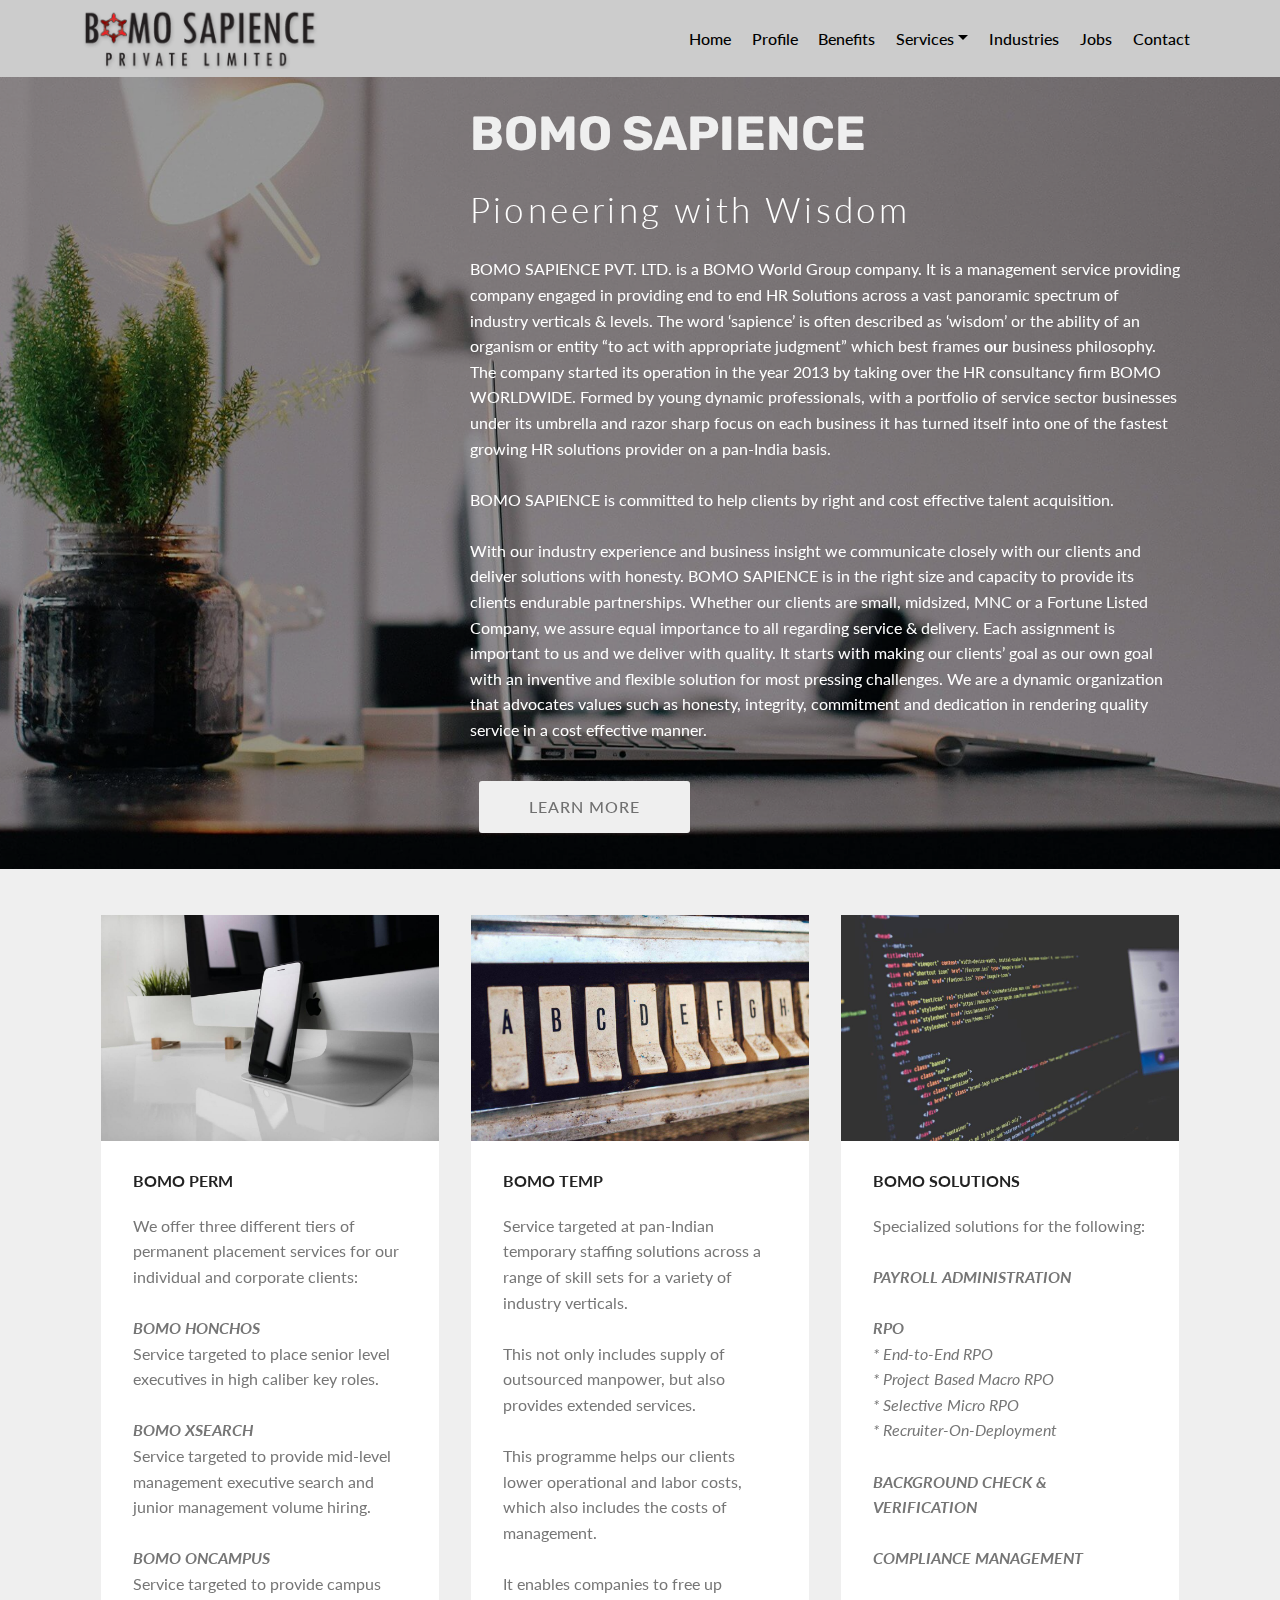
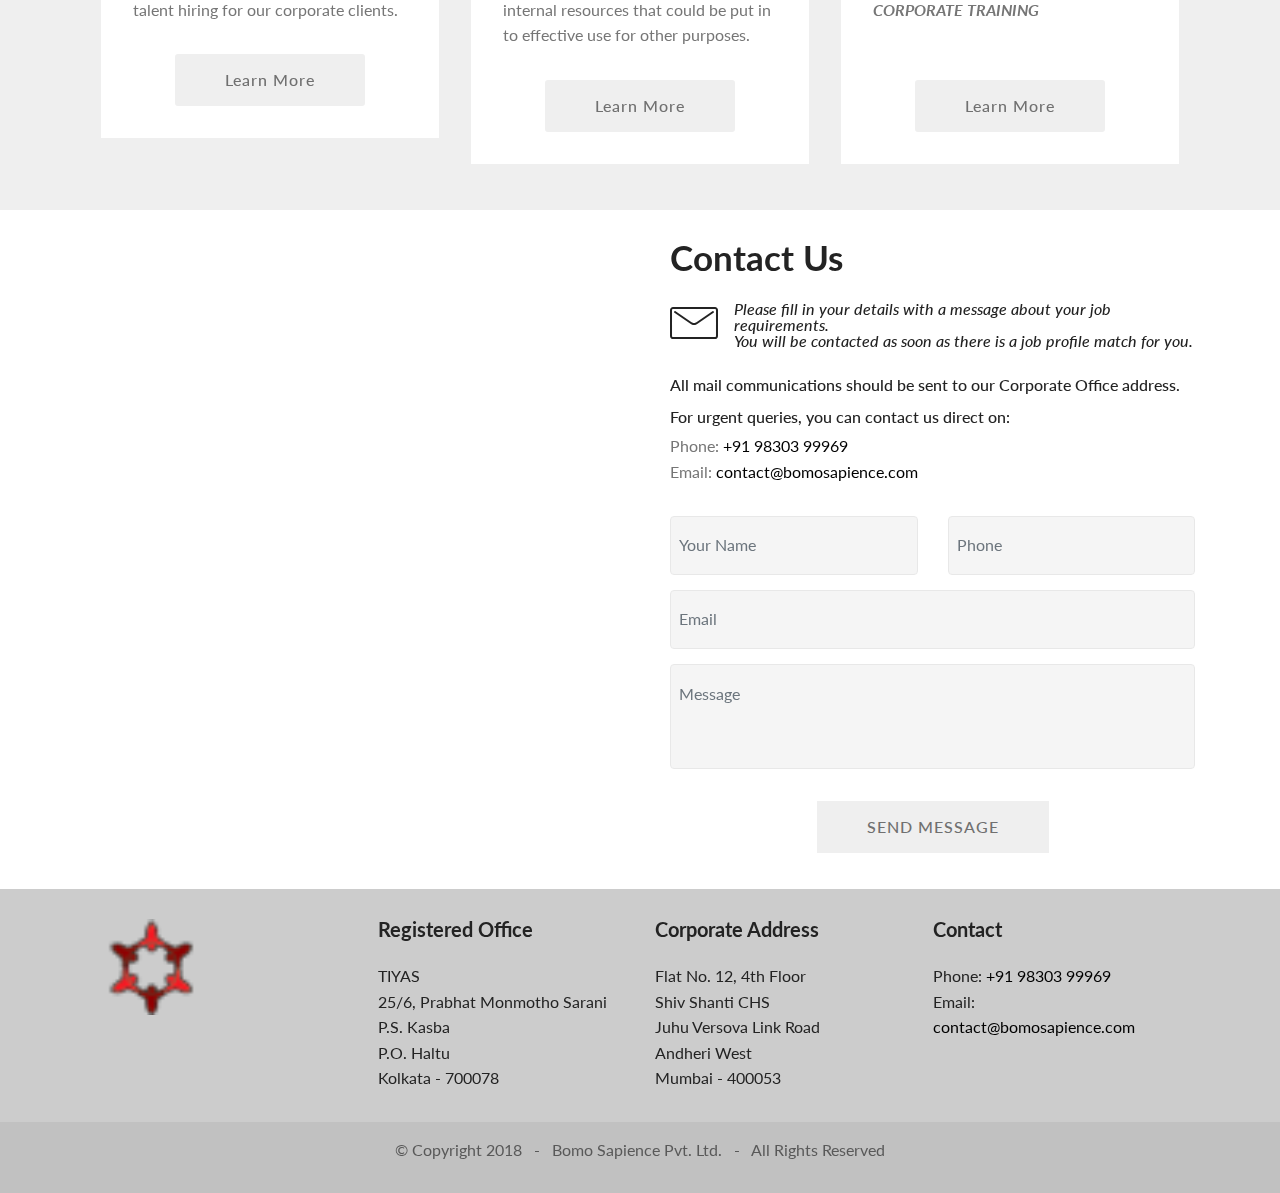
==== commit de6ba113: "create github pages" ====
--- a/index.html
+++ b/index.html
@@ -61,7 +61,7 @@
         </div>
          <div class="collapse navbar-collapse" id="navbarSupportedContent">
             <ul class="navbar-nav nav-dropdown nav-right" data-app-modern-menu="true"><li class="nav-item"><a class="nav-link link text-black display-4" href="index.html" aria-expanded="false">Home</a></li><li class="nav-item"><a class="nav-link link text-black display-4" href="profile.html" aria-expanded="false">Profile</a></li><li class="nav-item"><a class="nav-link link text-black display-4" href="benefits.html" aria-expanded="false">Benefits</a></li>
-                <li class="nav-item dropdown"><a class="nav-link link dropdown-toggle text-black display-4" href="#" data-toggle="dropdown-submenu" aria-expanded="false">Services</a><div class="dropdown-menu"><a class="dropdown-item text-black display-4" href="perm.html">BOMO Perm</a><a class="dropdown-item text-black display-4" href="temp.html">BOMO Temp</a><a class="dropdown-item text-black display-4" href="solutions.html">BOMO Solutions</a></div></li>
+                <li class="nav-item dropdown open"><a class="nav-link link dropdown-toggle text-black display-4" href="services.html" data-toggle="dropdown-submenu" aria-expanded="true">Services</a><div class="dropdown-menu"><a class="dropdown-item text-black display-4" href="perm.html">BOMO Perm</a><a class="dropdown-item text-black display-4" href="temp.html">BOMO Temp</a><a class="dropdown-item text-black display-4" href="solutions.html">BOMO Solutions</a></div></li>
                 
                 <li class="nav-item"><a class="nav-link link text-black display-4" href="industries.html" aria-expanded="false">Industries</a></li><li class="nav-item"><a class="nav-link link text-black display-4" href="jobs.html" aria-expanded="false">Jobs</a></li><li class="nav-item"><a class="nav-link link text-black display-4" href="contact.html" aria-expanded="false">Contact</a></li></ul>
             
@@ -69,7 +69,7 @@
     </nav>
 </section>
 
-<section class="engine"><a href="https://mobirise.ws/e">best web development software</a></section><section class="header10 cid-qM0c1WsCc4 mbr-parallax-background" id="header10-t">
+<section class="engine"><a href="https://mobirise.ws/a">best free web site builder</a></section><section class="header10 cid-qM0c1WsCc4 mbr-parallax-background" id="header10-t">
 
     
 
@@ -78,9 +78,9 @@
 
     <div class="container">
         <div class="media-container-column mbr-white col-lg-8 col-md-10 ml-auto">
-            <h1 class="mbr-section-title align-right mbr-bold pb-3 mbr-fonts-style display-2">BOMO SAPIENCE - Pioneering with Wisdom</h1>
-            <h3 class="mbr-section-subtitle align-right mbr-light pb-3 mbr-fonts-style display-2"><strong>Company Profile</strong></h3>
-            <p class="mbr-text align-right pb-3 mbr-fonts-style display-7">BOMO SAPIENCE PVT. LTD. is a BOMO World Group company. It is a management service providing company engaged in providing end to end HR Solutions across a vast panoramic spectrum of industry verticals &amp; levels. The word ‘sapience’ is often described as ‘wisdom’ or the ability of an organism or entity “to act with appropriate judgment” which best frames our business philosophy. The company started its operation in the year 2013 by taking over the HR consultancy firm BOMO WORLDWIDE. Formed by young dynamic professionals, with a portfolio of service sector businesses under its umbrella and razor sharp focus on each business it has turned itself into one of the fastest growing HR solutions provider on a Pan India basis.
+            <h1 class="mbr-section-title align-right mbr-bold pb-3 mbr-fonts-style display-1">BOMO SAPIENCE</h1>
+            <h3 class="mbr-section-subtitle align-right mbr-light pb-3 mbr-fonts-style display-2">Pioneering with Wisdom</h3>
+            <p class="mbr-text align-right pb-3 mbr-fonts-style display-7">BOMO SAPIENCE PVT. LTD. is a BOMO World Group company. It is a management service providing company engaged in providing end to end HR Solutions across a vast panoramic spectrum of industry verticals &amp; levels. The word ‘sapience’ is often described as ‘wisdom’ or the ability of an organism or entity “to act with appropriate judgment” which best frames <strong>our </strong>business philosophy. The company started its operation in the year 2013 by taking over the HR consultancy firm BOMO WORLDWIDE. Formed by young dynamic professionals, with a portfolio of service sector businesses under its umbrella and razor sharp focus on each business it has turned itself into one of the fastest growing HR solutions provider on a pan-India basis.
 <br> 
 <br>BOMO SAPIENCE is committed to help clients by right and cost effective talent acquisition.
 <br>
@@ -171,8 +171,8 @@
                 <div class="google-map"><iframe frameborder="0" style="border:0" src="https://www.google.com/maps/embed/v1/place?key=AIzaSyA0Dx_boXQiwvdz8sJHoYeZNVTdoWONYkU&amp;q=place_id:ChIJwQjpVeDJ5zsR3-nFsd-veac" allowfullscreen=""></iframe></div>
             </div>
             <div class="col-md-6">
-                <h2 class="pb-3 align-left mbr-fonts-style display-2">
-                    Drop us a line</h2>
+                <h2 class="pb-3 align-left mbr-fonts-style display-2"><strong>
+                    Contact Us</strong></h2>
                 <div>
                     <div class="icon-block pb-3">
                         <span class="icon-block__icon">
@@ -191,7 +191,7 @@
                 </div>
                 <div data-form-type="formoid">
                     <div data-form-alert="" hidden="">Thanks for filling out the form!</div>
-                    <form class="block mbr-form" action="https://mobirise.com/" method="post" data-form-title="Mobirise Form"><input type="hidden" name="email" data-form-email="true" value="p8uNXSEgvOentoK4IADI4c1VmFFJFsK5vbqx+jB6kW7FS0oGRhOLo8lHunPYYkDxpez7p19h6+gk+WGiEtDvJeRVEK69NPxLob6gkrv51tWdq8bMFRbmoElcNeX0YMgO" data-form-field="Email">
+                    <form class="block mbr-form" action="https://mobirise.com/" method="post" data-form-title="Mobirise Form"><input type="hidden" name="email" data-form-email="true" value="KfM5braDo1vjz4eLPySe5bYvuvVxwEpdFupB5FQOC3NmsHbEqXbZCVGQDPuiTGfHUs7B/wtE/TRtAoU4Lv9o5XHGqCwBUYN/quN7BQYKghGarVLG8mtdle1N4lh2JLB5" data-form-field="Email">
                         <div class="row">
                             <div class="col-md-6 multi-horizontal" data-for="name">
                                 <input type="text" class="form-control input" name="name" data-form-field="Name" placeholder="Your Name" required="" id="name-form4-u">
@@ -205,9 +205,7 @@
                             <div class="col-md-12" data-for="message">
                                 <textarea class="form-control input" name="message" rows="3" data-form-field="Message" placeholder="Message" style="resize:none" id="message-form4-u"></textarea>
                             </div>
-                            <div class="input-group-btn col-md-12" style="margin-top: 10px;">
-                                <button href="" type="submit" class="btn btn-primary btn-form display-4">SEND MESSAGE</button>
-                            </div>
+                            <div class="input-group-btn col-md-12" style="margin-top: 10px;"><button href="" type="submit" class="btn btn-primary btn-form display-4">SEND MESSAGE</button></div>
                         </div>
                     </form>
                 </div>
@@ -268,8 +266,7 @@
         <div class="media-container-row align-center mbr-white">
             <div class="col-12">
                 <p class="mbr-text mb-0 mbr-fonts-style display-7">
-                    © Copyright 2018 &nbsp; - &nbsp; Bomo Sapience Pvt. Ltd. &nbsp; - &nbsp; All Rights Reserved
-                </p>
+                    © Copyright 2018 &nbsp; - &nbsp; Bomo Sapience Pvt. Ltd. &nbsp; - &nbsp; All Rights Reserved</p>
             </div>
         </div>
     </div>
--- a/assets/mobirise/css/mbr-additional.css
+++ b/assets/mobirise/css/mbr-additional.css
@@ -1666,8 +1666,8 @@
   }
 }
 .cid-qM0c1WsCc4 {
-  padding-top: 90px;
-  padding-bottom: 90px;
+  padding-top: 105px;
+  padding-bottom: 30px;
   background-image: url("../../../assets/images/background2.jpg");
 }
 .cid-qM0c1WsCc4 .mbr-section-subtitle {
@@ -1680,13 +1680,17 @@
 }
 .cid-qM0c1WsCc4 H1 {
   color: #efefef;
+  text-align: left;
 }
 .cid-qM0c1WsCc4 B {
   color: #efefef;
 }
+.cid-qM0c1WsCc4 H3 {
+  text-align: left;
+}
 .cid-qM0kzVrKbW {
-  padding-top: 90px;
-  padding-bottom: 90px;
+  padding-top: 30px;
+  padding-bottom: 30px;
   background-color: #efefef;
 }
 .cid-qM0kzVrKbW .card-box {
@@ -1725,8 +1729,8 @@
   transition: box-shadow 0.3s;
 }
 .cid-qM0hECX9B0 {
-  padding-top: 90px;
-  padding-bottom: 90px;
+  padding-top: 30px;
+  padding-bottom: 30px;
   background-color: #ffffff;
 }
 .cid-qM0hECX9B0 .mbr-iconfont {
@@ -2278,10 +2282,15 @@
     flex-shrink: 0;
   }
 }
+.cid-qMb6gzoTMW {
+  padding-top: 90px;
+  padding-bottom: 0px;
+  background-color: #595959;
+}
 .cid-qM0wDEZIIz {
-  padding-top: 90px;
-  padding-bottom: 90px;
-  background: linear-gradient(45deg, #efefef, #c1c1c1);
+  padding-top: 30px;
+  padding-bottom: 30px;
+  background: linear-gradient(45deg, #efefef, #efefef);
 }
 .cid-qM0wDEZIIz .mbr-text,
 .cid-qM0wDEZIIz .mbr-section-btn {
@@ -2755,10 +2764,15 @@
     flex-shrink: 0;
   }
 }
+.cid-qMb96n3ZqF {
+  padding-top: 90px;
+  padding-bottom: 0px;
+  background-color: #595959;
+}
 .cid-qM0yNabaiE {
-  padding-top: 90px;
-  padding-bottom: 90px;
-  background: linear-gradient(45deg, #ffffff, #c1c1c1);
+  padding-top: 30px;
+  padding-bottom: 30px;
+  background: linear-gradient(45deg, #ffffff, #efefef);
 }
 .cid-qM0yNabaiE .mbr-text,
 .cid-qM0yNabaiE .mbr-section-btn {
@@ -3232,9 +3246,14 @@
     flex-shrink: 0;
   }
 }
+.cid-qMb9mpQP0s {
+  padding-top: 90px;
+  padding-bottom: 0px;
+  background-color: #595959;
+}
 .cid-qM0HMp3UTt {
-  padding-top: 90px;
-  padding-bottom: 90px;
+  padding-top: 30px;
+  padding-bottom: 30px;
   background-color: #efefef;
 }
 .cid-qM0HMp3UTt .card-box {
@@ -3734,7 +3753,7 @@
 }
 .cid-qM0JvgPbac {
   padding-top: 90px;
-  padding-bottom: 15px;
+  padding-bottom: 0px;
   background-color: #595959;
 }
 .cid-qM0Jlm5rRF {
@@ -3773,6 +3792,11 @@
   height: 40px;
   border-radius: 50%;
 }
+.cid-qMbdKuMraI {
+  padding-top: 0px;
+  padding-bottom: 30px;
+  background-color: #ffffff;
+}
 .cid-qM0AFhGyEi {
   padding-top: 30px;
   padding-bottom: 15px;
@@ -4235,17 +4259,22 @@
 }
 .cid-qM0Lw4Y5Pi {
   padding-top: 90px;
-  padding-bottom: 15px;
+  padding-bottom: 0px;
   background-color: #595959;
 }
 .cid-qM0LFNZxg0 {
-  padding-top: 60px;
-  padding-bottom: 60px;
+  padding-top: 30px;
+  padding-bottom: 30px;
   background-color: #ffffff;
 }
 .cid-qM0LFNZxg0 .mbr-text,
 .cid-qM0LFNZxg0 blockquote {
   color: #767676;
+}
+.cid-qMbemR73Y5 {
+  padding-top: 0px;
+  padding-bottom: 30px;
+  background-color: #ffffff;
 }
 .cid-qM0AR9NfTd {
   padding-top: 30px;
@@ -4709,17 +4738,22 @@
 }
 .cid-qM0LSBULpO {
   padding-top: 90px;
-  padding-bottom: 15px;
+  padding-bottom: 0px;
   background-color: #595959;
 }
 .cid-qM0NB52h7o {
-  padding-top: 60px;
-  padding-bottom: 60px;
+  padding-top: 30px;
+  padding-bottom: 30px;
   background-color: #ffffff;
 }
 .cid-qM0NB52h7o .mbr-text,
 .cid-qM0NB52h7o blockquote {
   color: #767676;
+}
+.cid-qMbeDlJ44p {
+  padding-top: 0px;
+  padding-bottom: 30px;
+  background-color: #ffffff;
 }
 .cid-qM0AXvVeyb {
   padding-top: 30px;
@@ -5188,7 +5222,7 @@
 }
 .cid-qM9zPtsZdV {
   padding-top: 30px;
-  padding-bottom: 60px;
+  padding-bottom: 30px;
   background-color: #ffffff;
 }
 .cid-qM9zPtsZdV .mbr-text {
@@ -5201,8 +5235,8 @@
   text-align: left;
 }
 .cid-qM0Sba0YUL {
-  padding-top: 30px;
-  padding-bottom: 30px;
+  padding-top: 15px;
+  padding-bottom: 15px;
   background-color: #efefef;
 }
 .cid-qM0Sba0YUL .mbr-text,
@@ -5672,9 +5706,14 @@
     flex-shrink: 0;
   }
 }
+.cid-qMbbt4J1ib {
+  padding-top: 90px;
+  padding-bottom: 0px;
+  background-color: #595959;
+}
 .cid-qM0POfSH6v {
-  padding-top: 120px;
-  padding-bottom: 90px;
+  padding-top: 30px;
+  padding-bottom: 30px;
   background-color: #ffffff;
 }
 .cid-qM0POfSH6v .mbr-iconfont {
@@ -6228,12 +6267,12 @@
 }
 .cid-qM1ej7rqFD {
   padding-top: 90px;
-  padding-bottom: 15px;
+  padding-bottom: 0px;
   background-color: #595959;
 }
 .cid-qM1eT7yKf1 {
   padding-top: 30px;
-  padding-bottom: 45px;
+  padding-bottom: 30px;
   background-color: #ffffff;
 }
 .cid-qM1eT7yKf1 .counter-container {
